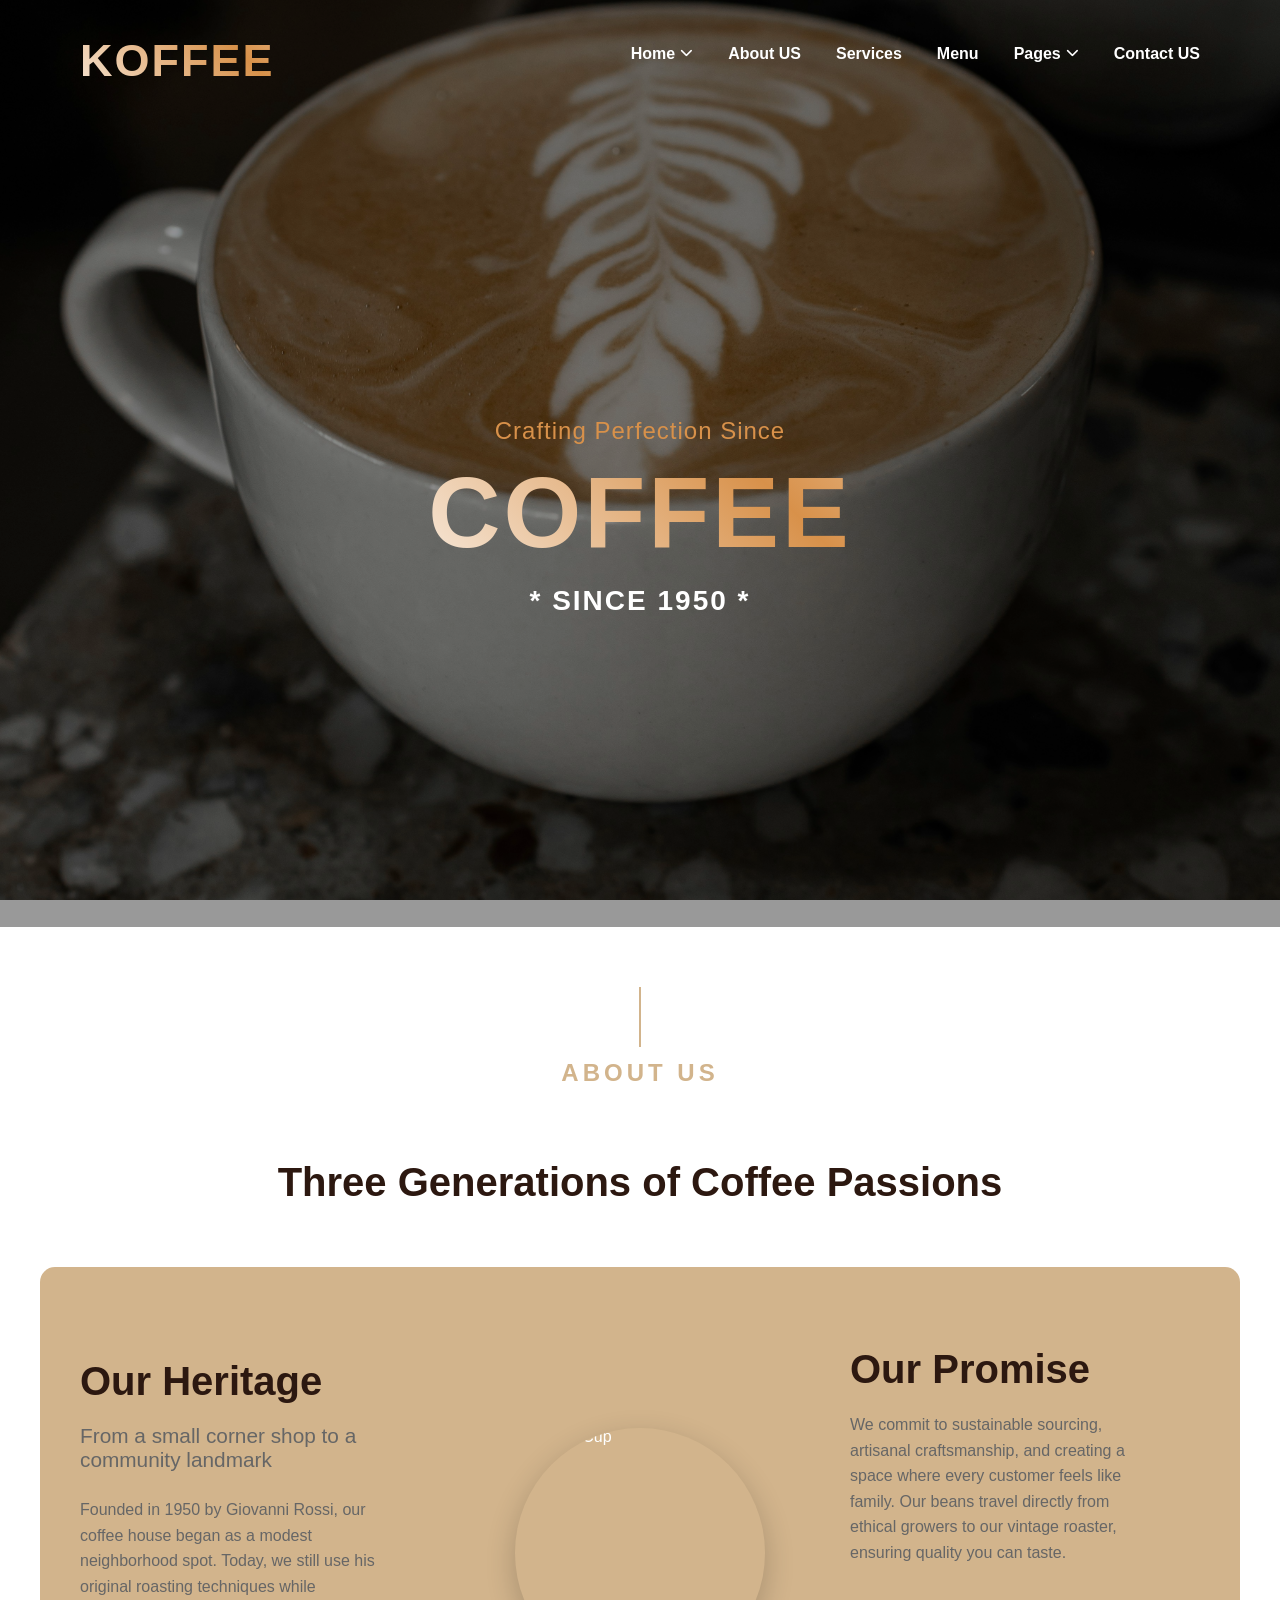
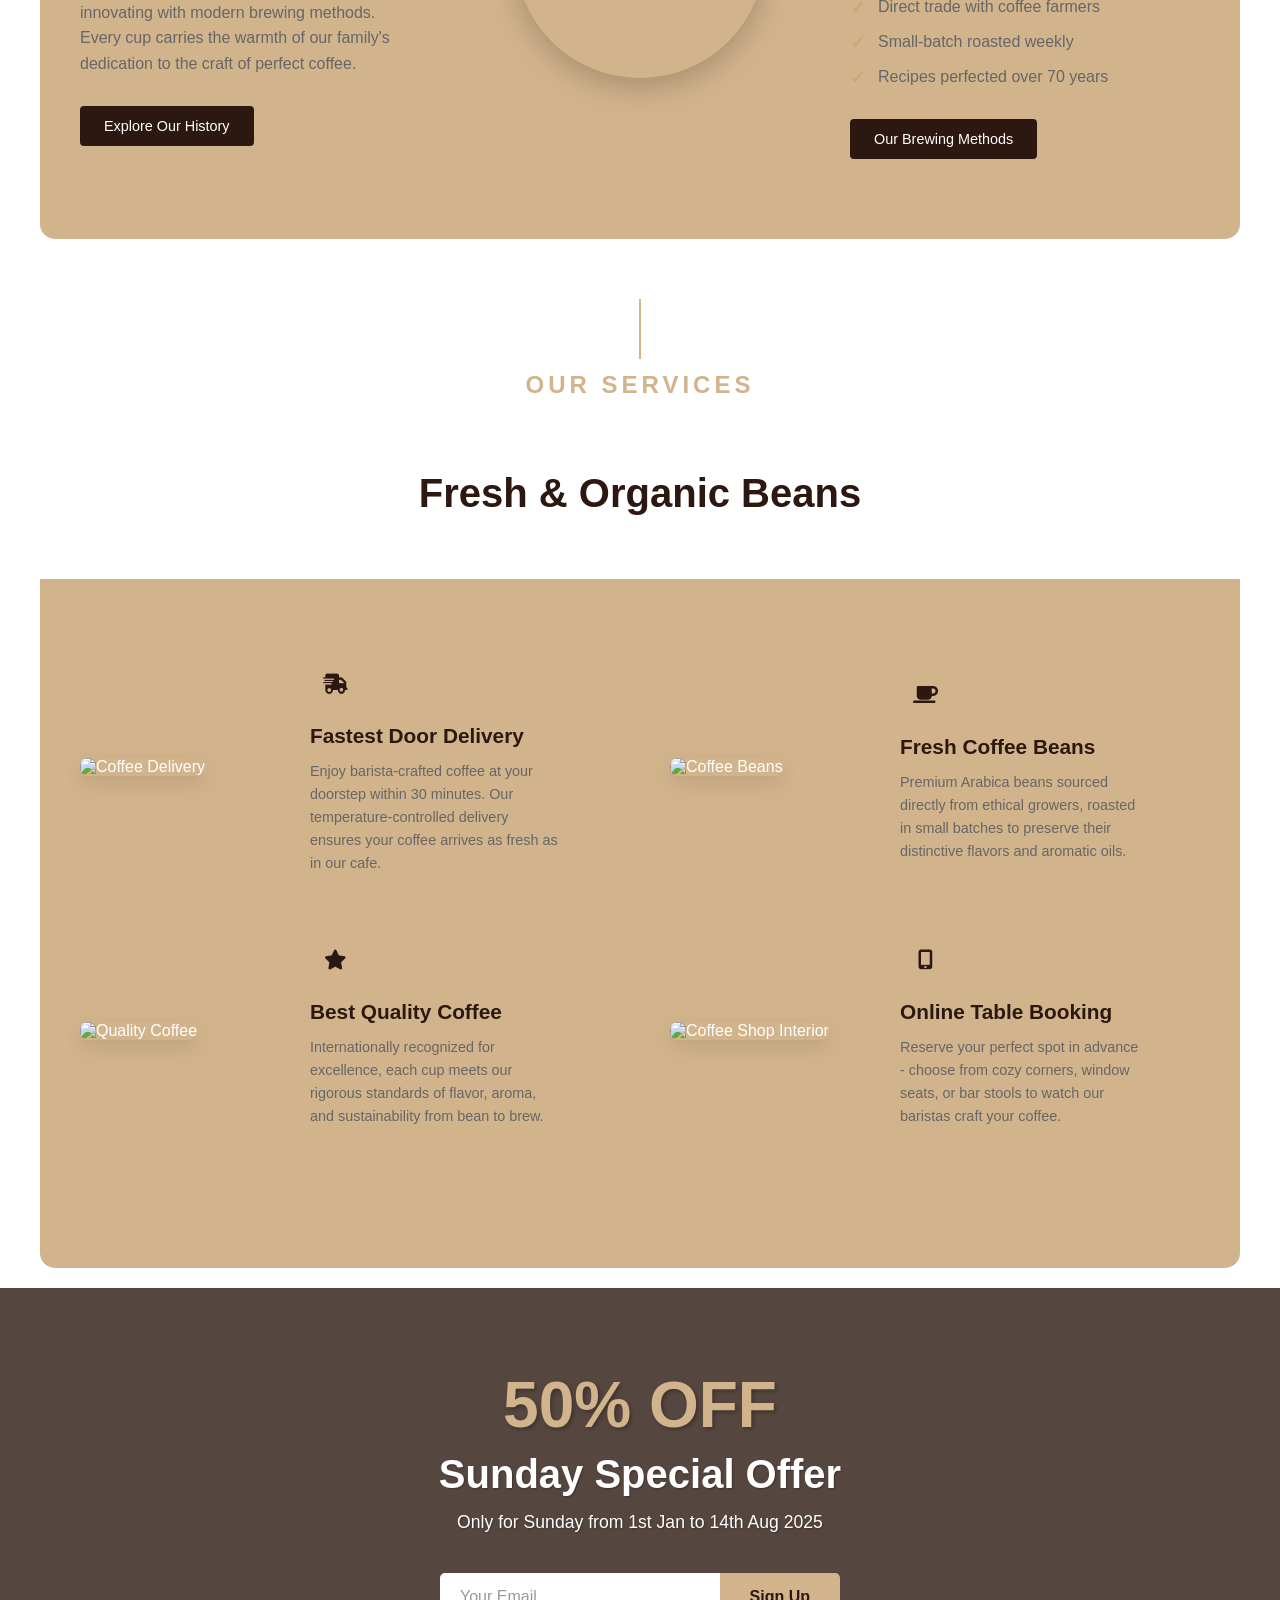
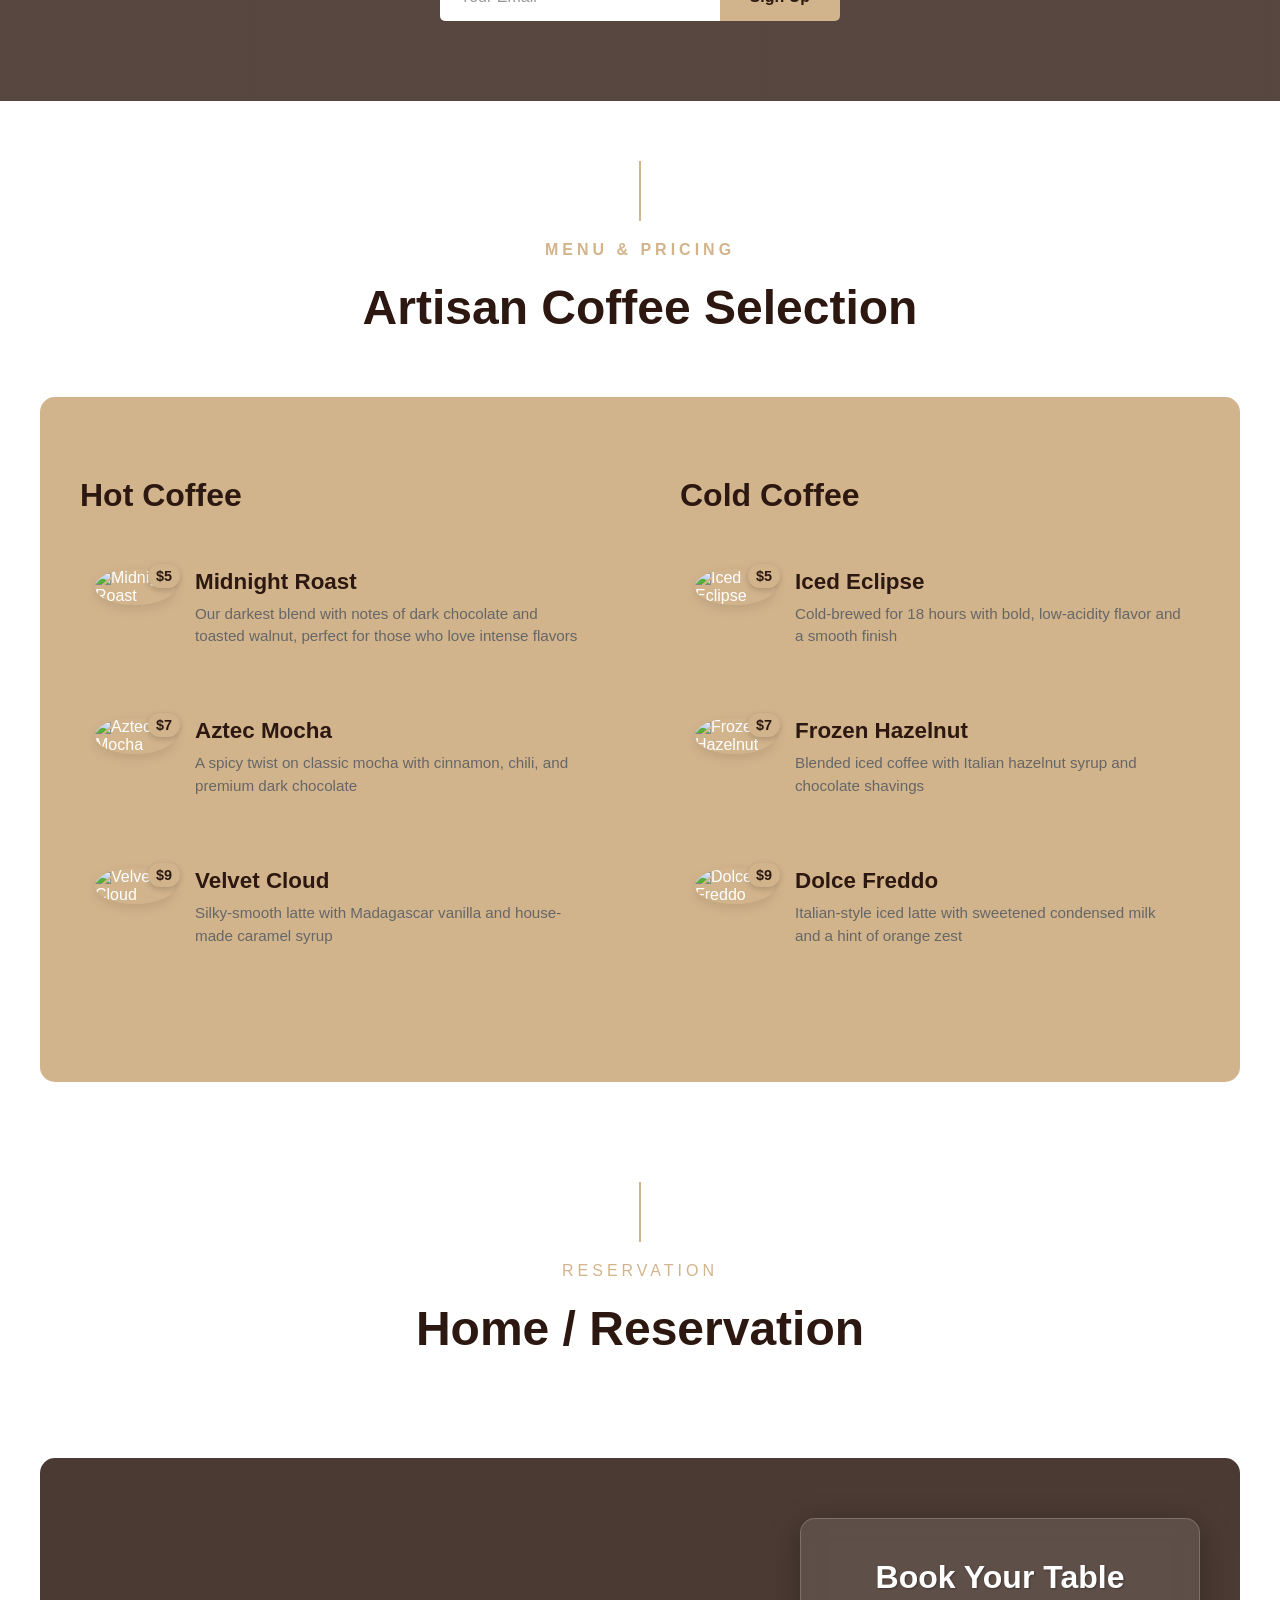
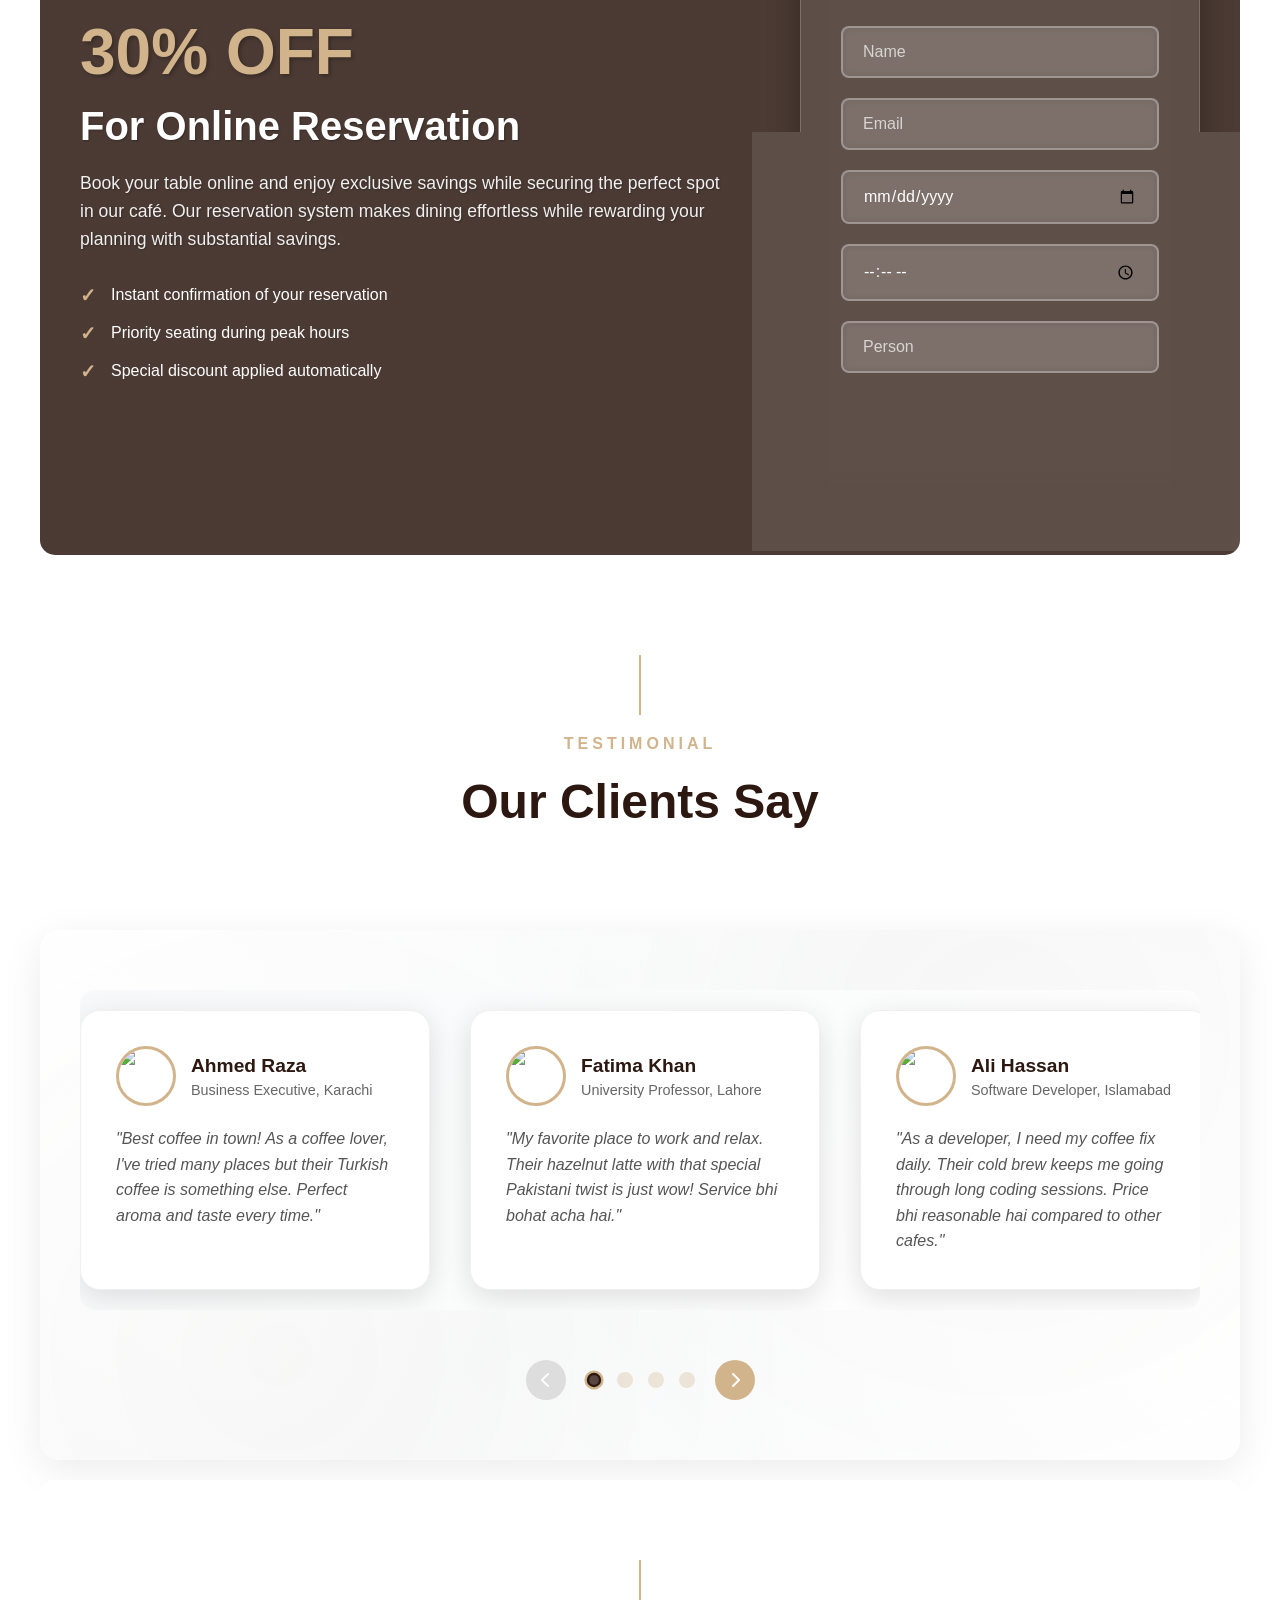
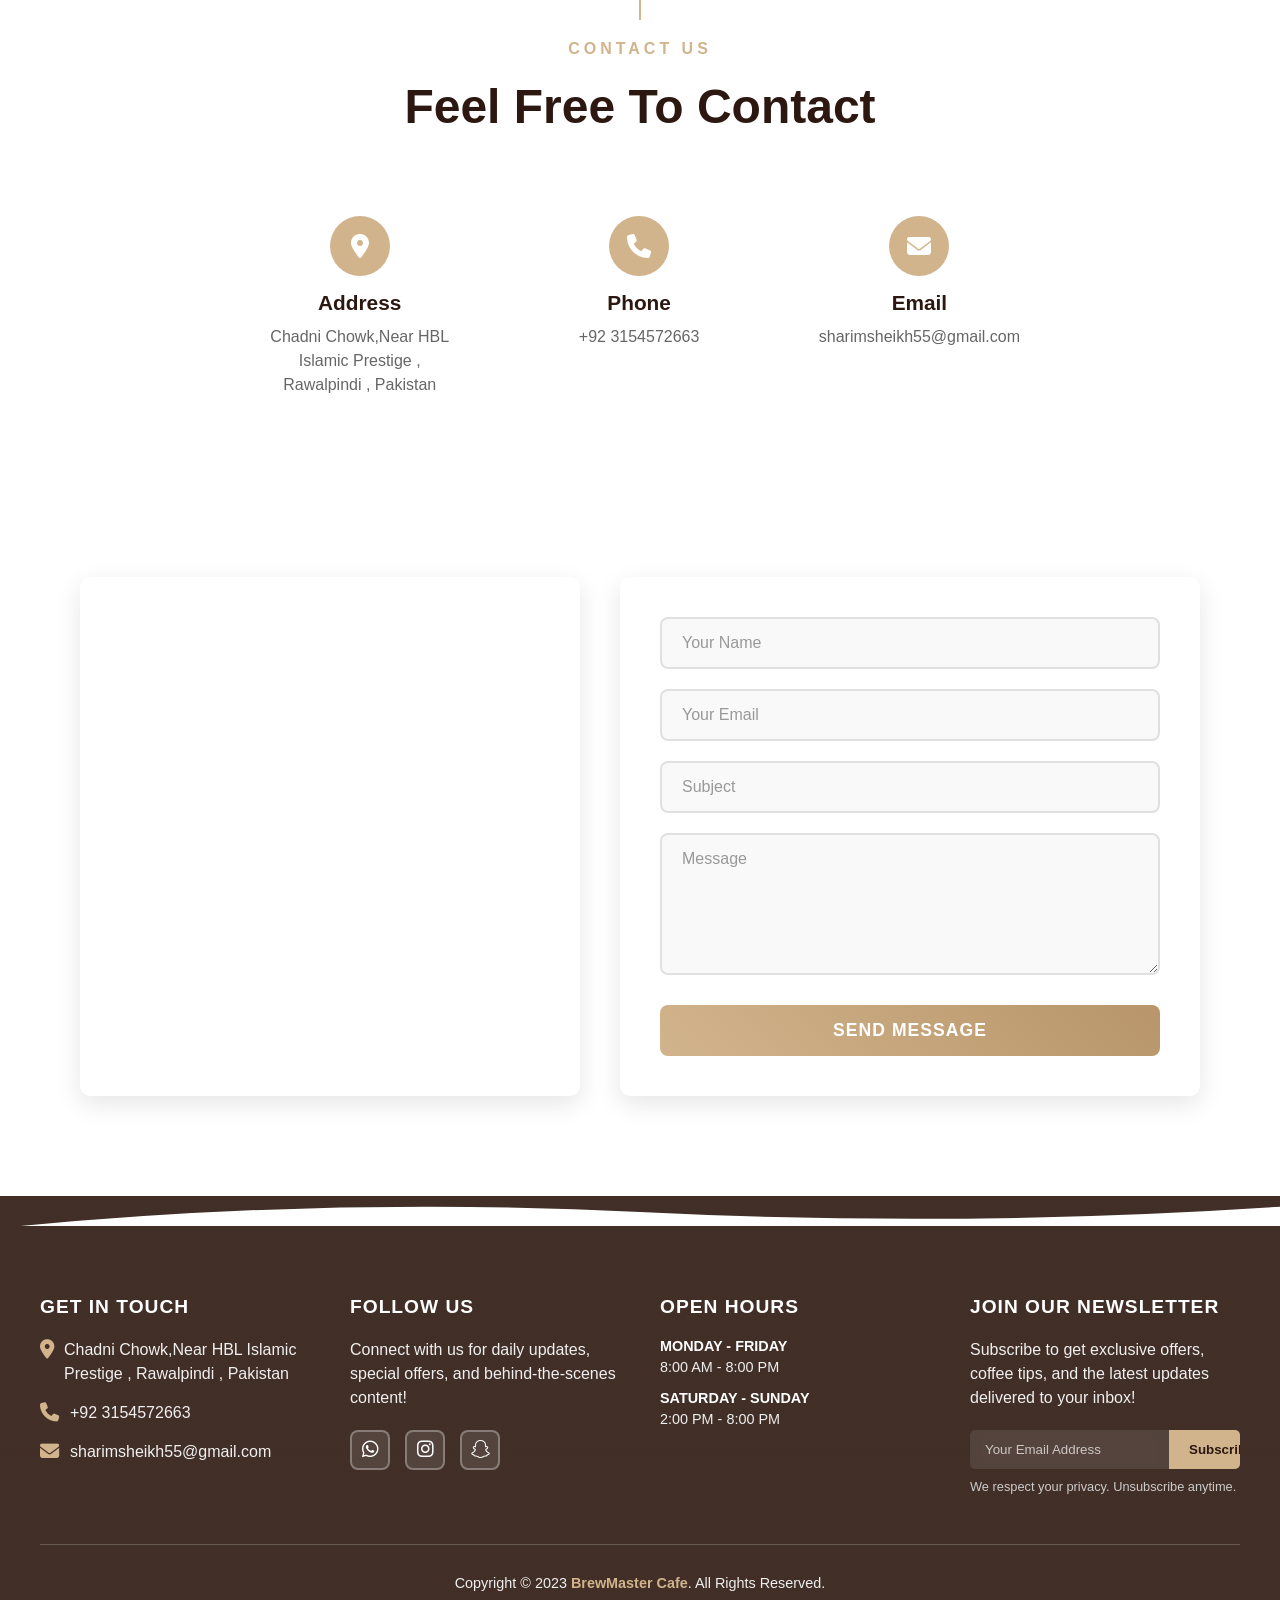
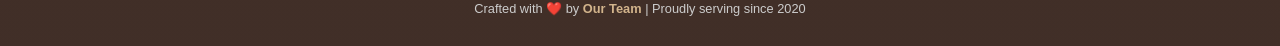
==== index.html @ 58307ac4 "file name changed" ====
<!DOCTYPE html>
<html lang="en">

<head>
  <meta charset="UTF-8">
  <meta name="viewport" content="width=device-width, initial-scale=1.0">
  <title>Document</title>
  <link rel="stylesheet" href="https://cdnjs.cloudflare.com/ajax/libs/font-awesome/6.4.0/css/all.min.css">
</head>
<link rel="stylesheet" href="coffee.css">

<body>
  <div class="main00">
    <nav>
      <div class="logo">KOFFEE</div>
      <ul class="nav-links">
        <li class="dropdown">
          <a href="#" class="dropdown-toggle">Home <i class="fas fa-chevron-down"></i></a>
          <ul class="dropdown-menu">
            <li><a href="#about">About</a></li>
            <li><a href="#services">Services</a></li>
            <li><a href="#menu">Menu</a></li>
            <li><a href="#contact">Contact</a></li>
          </ul>
        </li>
        <li><a href="#about">About US</a></li>
        <li><a href="#services">Services</a></li>
        <li><a href="#menu">Menu</a></li>
        <li class="dropdown">
          <a href="#" class="dropdown-toggle">Pages <i class="fas fa-chevron-down"></i></a>
          <ul class="dropdown-menu">
            <li><a href="#reservation">Reservation</a></li>
            <li><a href="#testimonial">Testimonial</a></li>
          </ul>
        </li>
        <li><a href="#contact">Contact US</a></li>
      </ul>
    </nav>

    <section class="hero">
      <div class="hero-content">
        <p>Crafting Perfection Since</p>
        <h1>COFFEE</h1>
        <h3>* SINCE 1950 *</h3>
      </div>
    </section>
    <div class="main">

      <section class="about-section" id="about">
        <div class="vline"></div>
        <h2>ABOUT US</h2>

      </section>
      <h1 class="h1">
        Three Generations of Coffee Passions
      </h1>
      <div class="heritage-promise-section">
        <!-- Our Heritage -->
        <div class="heritage">
          <h2 class="section-title">Our Heritage</h2>
          <h3 class="subtitle">From a small corner shop to a<br>community landmark</h3>
          <p class="description">
            Founded in 1950 by Giovanni Rossi, our<br>
            coffee house began as a modest<br>
            neighborhood spot. Today, we still use his<br>
            original roasting techniques while<br>
            innovating with modern brewing methods.<br>
            Every cup carries the warmth of our family's<br>
            dedication to the craft of perfect coffee.
          </p>
          <button class="explore-btn">Explore Our History</button>
        </div>

        <!-- Coffee Cup -->
        <div class="coffee-center">
          <img src="https://images.unsplash.com/photo-1495474472287-4d71bcdd2085?w=300&h=300&fit=crop" alt="Coffee Cup"
            class="coffee-image">
        </div>

        <!-- Our Promise -->
        <div class="promise">
          <h2 class="section-title">Our Promise</h2>
          <p class="promise-text">
            We commit to sustainable sourcing,<br>
            artisanal craftsmanship, and creating a<br>
            space where every customer feels like<br>
            family. Our beans travel directly from<br>
            ethical growers to our vintage roaster,<br>
            ensuring quality you can taste.
          </p>
          <div class="promise-points">
            <div class="point">
              <span class="checkmark">✓</span>
              <span>Direct trade with coffee farmers</span>
            </div>
            <div class="point">
              <span class="checkmark">✓</span>
              <span>Small-batch roasted weekly</span>
            </div>
            <div class="point">
              <span class="checkmark">✓</span>
              <span>Recipes perfected over 70 years</span>
            </div>
          </div>
          <button class="brewing-btn">Our Brewing Methods</button>
        </div>
      </div>
    </div>
    <!-- Services Section -->
    <section class="about-section" id="services">
      <div class="vline"></div>
      <h2>OUR SERVICES</h2>
    </section>

    <h1 class="h1">Fresh & Organic Beans</h1>

    <div class="services-section">
      <!-- Top Row -->
      <div class="services-row">
        <!-- Service 1: Fastest Door Delivery -->
        <div class="service-item">
          <div class="service-image">
            <img src="https://images.unsplash.com/photo-1495474472287-4d71bcdd2085?w=400&h=300&fit=crop"
              alt="Coffee Delivery">
          </div>
          <div class="service-content">
            <div class="service-icon">
              <i class="fas fa-shipping-fast"></i>
            </div>
            <h3 class="service-title">Fastest Door Delivery</h3>
            <p class="service-description">
              Enjoy barista-crafted coffee at your<br>
              doorstep within 30 minutes. Our<br>
              temperature-controlled delivery<br>
              ensures your coffee arrives as fresh as<br>
              in our cafe.
            </p>
          </div>
        </div>

        <!-- Service 2: Fresh Coffee Beans -->
        <div class="service-item">
          <div class="service-image">
            <img src="https://images.unsplash.com/photo-1559056199-641a0ac8b55e?w=400&h=300&fit=crop"
              alt="Coffee Beans">
          </div>
          <div class="service-content">
            <div class="service-icon">
              <i class="fas fa-coffee"></i>
            </div>
            <h3 class="service-title">Fresh Coffee Beans</h3>
            <p class="service-description">
              Premium Arabica beans sourced<br>
              directly from ethical growers, roasted<br>
              in small batches to preserve their<br>
              distinctive flavors and aromatic oils.
            </p>
          </div>
        </div>
      </div>

      <!-- Bottom Row -->
      <div class="services-row">
        <!-- Service 3: Best Quality Coffee -->
        <div class="service-item">
          <div class="service-image">
            <img src="https://images.unsplash.com/photo-1509042239860-f550ce710b93?w=400&h=300&fit=crop"
              alt="Quality Coffee">
          </div>
          <div class="service-content">
            <div class="service-icon">
              <i class="fas fa-star"></i>
            </div>
            <h3 class="service-title">Best Quality Coffee</h3>
            <p class="service-description">
              Internationally recognized for<br>
              excellence, each cup meets our<br>
              rigorous standards of flavor, aroma,<br>
              and sustainability from bean to brew.
            </p>
          </div>
        </div>

        <!-- Service 4: Online Table Booking -->
        <div class="service-item">
          <div class="service-image">
            <img src="https://images.unsplash.com/photo-1521017432531-fbd92d768814?w=400&h=300&fit=crop"
              alt="Coffee Shop Interior">
          </div>
          <div class="service-content">
            <div class="service-icon">
              <i class="fas fa-mobile-alt"></i>
            </div>
            <h3 class="service-title">Online Table Booking</h3>
            <p class="service-description">
              Reserve your perfect spot in advance<br>
              - choose from cozy corners, window<br>
              seats, or bar stools to watch our<br>
              baristas craft your coffee.
            </p>
          </div>
        </div>
      </div>
    </div>

    <!-- Special Offer Section -->
    <div class="special-offer-section">
      <div class="offer-content">
        <h2 class="offer-percentage">50% OFF</h2>
        <h3 class="offer-title">Sunday Special Offer</h3>
        <p class="offer-description">Only for Sunday from 1st Jan to 14th Aug 2025</p>

        <!-- Email Form -->
        <div class="email-form">
          <input type="email" placeholder="Your Email" class="email-input">
          <button type="submit" class="signup-btn">Sign Up</button>
        </div>
      </div>
    </div>

    <!-- Menu Section -->
    <div class="menu-section" id="menu">
      <div class="menu-content">
        <div class="menu-vline"></div>
        <h2 class="menu-subtitle">MENU & PRICING</h2>
        <h1 class="menu-title">Artisan Coffee Selection</h1>
      </div>
    </div>

    <!-- Coffee Menu Items -->
    <div class="coffee-menu">
      <div class="menu-columns">
        <!-- Hot Coffee Column -->
        <div class="menu-column">
          <h2 class="column-title">Hot Coffee</h2>

          <!-- Midnight Roast -->
          <div class="menu-item">
            <div class="coffee-image-menu">
              <img src="https://images.unsplash.com/photo-1447933601403-0c6688de566e?w=100&h=100&fit=crop"
                alt="Midnight Roast">
              <span class="price">$5</span>
            </div>
            <div class="menu-item-content">
              <h3 class="item-name">Midnight Roast</h3>
              <p class="item-description">Our darkest blend with notes of dark chocolate and toasted walnut, perfect for
                those who love intense flavors</p>
            </div>
          </div>

          <!-- Aztec Mocha -->
          <div class="menu-item">
            <div class="coffee-image-menu">
              <img src="https://images.unsplash.com/photo-1578662996442-48f60103fc96?w=100&h=100&fit=crop"
                alt="Aztec Mocha">
              <span class="price">$7</span>
            </div>
            <div class="menu-item-content">
              <h3 class="item-name">Aztec Mocha</h3>
              <p class="item-description">A spicy twist on classic mocha with cinnamon, chili, and premium dark
                chocolate</p>
            </div>
          </div>

          <!-- Velvet Cloud -->
          <div class="menu-item">
            <div class="coffee-image-menu">
              <img src="https://images.unsplash.com/photo-1495474472287-4d71bcdd2085?w=100&h=100&fit=crop"
                alt="Velvet Cloud">
              <span class="price">$9</span>
            </div>
            <div class="menu-item-content">
              <h3 class="item-name">Velvet Cloud</h3>
              <p class="item-description">Silky-smooth latte with Madagascar vanilla and house-made caramel syrup</p>
            </div>
          </div>
        </div>

        <!-- Cold Coffee Column -->
        <div class="menu-column">
          <h2 class="column-title">Cold Coffee</h2>

          <!-- Iced Eclipse -->
          <div class="menu-item">
            <div class="coffee-image-menu">
              <img src="https://images.unsplash.com/photo-1461023058943-07fcbe16d735?w=100&h=100&fit=crop"
                alt="Iced Eclipse">
              <span class="price">$5</span>
            </div>
            <div class="menu-item-content">
              <h3 class="item-name">Iced Eclipse</h3>
              <p class="item-description">Cold-brewed for 18 hours with bold, low-acidity flavor and a smooth finish</p>
            </div>
          </div>

          <!-- Frozen Hazelnut -->
          <div class="menu-item">
            <div class="coffee-image-menu">
              <img src="https://images.unsplash.com/photo-1559056199-641a0ac8b55e?w=100&h=100&fit=crop"
                alt="Frozen Hazelnut">
              <span class="price">$7</span>
            </div>
            <div class="menu-item-content">
              <h3 class="item-name">Frozen Hazelnut</h3>
              <p class="item-description">Blended iced coffee with Italian hazelnut syrup and chocolate shavings</p>
            </div>
          </div>

          <!-- Dolce Freddo -->
          <div class="menu-item">
            <div class="coffee-image-menu">
              <img src="https://images.unsplash.com/photo-1521017432531-fbd92d768814?w=100&h=100&fit=crop"
                alt="Dolce Freddo">
              <span class="price">$9</span>
            </div>
            <div class="menu-item-content">
              <h3 class="item-name">Dolce Freddo</h3>
              <p class="item-description">Italian-style iced latte with sweetened condensed milk and a hint of orange
                zest</p>
            </div>
          </div>
        </div>
      </div>
    </div>

    <!-- Reservation Section -->


    <!-- Reservation Header Section -->
    <div class="reservation-header-section" id="reservation">
      <div class="reservation-vline"></div>
      <h2 class="reservation-subtitle">RESERVATION</h2>
      <p class="reservation-breadcrumb">Home / Reservation</p>
    </div>

    <div class="reservation-section">
      <div class="reservation-content">
        <!-- Left Content -->
        <div class="reservation-left">
          <h2 class="discount-text">30% OFF</h2>
          <h3 class="reservation-title">For Online Reservation</h3>
          <p class="reservation-description">
            Book your table online and enjoy exclusive savings while securing the perfect spot in our café. Our
            reservation system makes dining effortless while rewarding your planning with substantial savings.
          </p>
          <div class="benefits-list">
            <div class="benefit-item">
              <span class="checkmark">✓</span>
              <span>Instant confirmation of your reservation</span>
            </div>
            <div class="benefit-item">
              <span class="checkmark">✓</span>
              <span>Priority seating during peak hours</span>
            </div>
            <div class="benefit-item">
              <span class="checkmark">✓</span>
              <span>Special discount applied automatically</span>
            </div>
          </div>
        </div>

        <!-- Right Form -->

        <div class="reservation-right">
          <h3 class="form-title">Book Your Table</h3>
          <form class="reservation-form">
            <input type="text" placeholder="Name" class="form-input" required>
            <input type="email" placeholder="Email" class="form-input" required>
            <input type="date" placeholder="Date" class="form-input" required>
            <input type="time" placeholder="Time" class="form-input" required>
            <input type="number" placeholder="Person" class="form-input" min="1" max="10" required>
            <button type="submit" class="book-btn">Book Now</button>
          </form>
        </div>
      </div>
    </div>

    <!-- Testimonial Header Section -->
    <div class="testimonial-header-section" id="testimonial">
      <div class="testimonial-header-vline"></div>
      <h2 class="testimonial-header-subtitle">TESTIMONIAL</h2>
      <h1 class="testimonial-header-title">Our Clients Say</h1>
    </div>

    <!-- Testimonial Section -->
    <div class="testimonial-section">
      <div class="testimonial-content">
        <div class="testimonials-slider">
          <div class="testimonials-grid">
            <!-- Testimonial 1 -->
            <div class="testimonial-item">
              <div class="client-info">
                <img src="https://images.unsplash.com/photo-1507003211169-0a1dd7228f2d?w=80&h=80&fit=crop&crop=face"
                  alt="Ahmed Raza" class="client-photo">
                <div class="client-details">
                  <h3 class="client-name">Ahmed Raza</h3>
                  <p class="client-title">Business Executive, Karachi</p>
                </div>
              </div>
              <p class="testimonial-text">
                "Best coffee in town! As a coffee lover, I've tried many places but their Turkish coffee is something
                else. Perfect aroma and taste every time."
              </p>
            </div>

            <!-- Testimonial 2 -->
            <div class="testimonial-item">
              <div class="client-info">
                <img src="https://images.unsplash.com/photo-1438761681033-6461ffad8d80?w=80&h=80&fit=crop&crop=face"
                  alt="Fatima Khan" class="client-photo">
                <div class="client-details">
                  <h3 class="client-name">Fatima Khan</h3>
                  <p class="client-title">University Professor, Lahore</p>
                </div>
              </div>
              <p class="testimonial-text">
                "My favorite place to work and relax. Their hazelnut latte with that special Pakistani twist is just
                wow!
                Service bhi bohat acha hai."
              </p>
            </div>

            <!-- Testimonial 3 -->
            <div class="testimonial-item">
              <div class="client-info">
                <img src="https://images.unsplash.com/photo-1472099645785-5658abf4ff4e?w=80&h=80&fit=crop&crop=face"
                  alt="Ali Hassan" class="client-photo">
                <div class="client-details">
                  <h3 class="client-name">Ali Hassan</h3>
                  <p class="client-title">Software Developer, Islamabad</p>
                </div>
              </div>
              <p class="testimonial-text">
                "As a developer, I need my coffee fix daily. Their cold brew keeps me going through long coding
                sessions.
                Price bhi reasonable hai compared to other cafes."
              </p>
            </div>

            <!-- Testimonial 4 -->
            <div class="testimonial-item">
              <div class="client-info">
                <img src="https://images.unsplash.com/photo-1573496359142-b8d87734a5a2?w=80&h=80&fit=crop&crop=face"
                  alt="Sara Ahmed" class="client-photo">
                <div class="client-details">
                  <h3 class="client-name">Sara Ahmed</h3>
                  <p class="client-title">Marketing Manager, Lahore</p>
                </div>
              </div>
              <p class="testimonial-text">
                "The ambiance is perfect for client meetings. Their signature blend is exceptional and the service is
                always professional and friendly."
              </p>
            </div>

            <!-- Testimonial 5 -->
            <div class="testimonial-item">
              <div class="client-info">
                <img src="https://images.unsplash.com/photo-1500648767791-00dcc994a43e?w=80&h=80&fit=crop&crop=face"
                  alt="Hassan Ali" class="client-photo">
                <div class="client-details">
                  <h3 class="client-name">Hassan Ali</h3>
                  <p class="client-title">Student, Islamabad</p>
                </div>
              </div>
              <p class="testimonial-text">
                "Perfect study spot! Great WiFi, comfortable seating, and amazing coffee. The staff is very
                accommodating for students like me."
              </p>
            </div>

            <!-- Testimonial 6 -->
            <div class="testimonial-item">
              <div class="client-info">
                <img src="pics/soheil-kmp-XCBMbRSCGTY-unsplash.jpg"
                  alt="Ayesha Malik" class="client-photo">
                <div class="client-details">
                  <h3 class="client-name">Ayesha Malik</h3>
                  <p class="client-title">Graphic Designer, Karachi</p>
                </div>
              </div>
              <p class="testimonial-text">
                "The aesthetic of this place is incredible! Perfect for Instagram photos and the coffee tastes as good
                as it looks. Highly recommend their signature lattes."
              </p>
            </div>

          </div>
        </div>

        <!-- Testimonial Navigation -->
        <div class="testimonial-navigation">
          <button class="testimonial-arrow" id="prevBtn">
            <i class="fas fa-chevron-left"></i>
          </button>

          <div class="testimonial-dots">
            <span class="dot active" data-slide="0"></span>
            <span class="dot" data-slide="1"></span>
            <span class="dot" data-slide="2"></span>
            <span class="dot" data-slide="3"></span>
          </div>

          <button class="testimonial-arrow" id="nextBtn">
            <i class="fas fa-chevron-right"></i>
          </button>
        </div>
      </div>
    </div>

    <!-- Contact Section -->
    <div class="contact-section" id="contact">
      <div class="contact-content">
        <div class="contact-vline"></div>
        <h2 class="contact-subtitle">CONTACT US</h2>
        <h1 class="contact-title">Feel Free To Contact</h1>

        <div class="contact-info-grid">
          <!-- Address -->
          <div class="contact-info-item">
            <div class="contact-info-icon">
              <i class="fas fa-map-marker-alt"></i>
            </div>
            <h3 class="contact-info-title">Address</h3>
            <p class="contact-info-text">Chadni Chowk,Near HBL Islamic Prestige , Rawalpindi , Pakistan</p>
          </div>

          <!-- Phone -->
          <div class="contact-info-item">
            <div class="contact-info-icon">
              <i class="fas fa-phone"></i>
            </div>
            <h3 class="contact-info-title">Phone</h3>
            <p class="contact-info-text">+92 3154572663</p>
          </div>

          <!-- Email -->
          <div class="contact-info-item">
            <div class="contact-info-icon">
              <i class="fas fa-envelope"></i>
            </div>
            <h3 class="contact-info-title">Email</h3>
            <p class="contact-info-text">sharimsheikh55@gmail.com</p>
          </div>
        </div>
      </div>
    </div>

    <!-- Map and Contact Form Section -->
    <div class="map-contact-section">
      <div class="map-contact-container">
        <!-- Map Section -->
        <div class="map-section">
          <iframe
            src="https://www.google.com/maps/embed?pb=!1m18!1m12!1m3!1d3321.9419997589903!2d73.07038727479434!3d33.63274583976616!2m3!1f0!2f0!3f0!3m2!1i1024!2i768!4f13.1!3m3!1m2!1s0x89128941fe348bf9%3A0xceeb80b39cf9f5ad!2sProgrammers%20Lab%20%7CIT%20short%20courses%20%7Cpython%7C%20Mobile%20App%20Development%20%7CFull%20Stack%20Web%20Development%20Course%20in%20Rawalpindi%20Islamabad!5e0!3m2!1sen!2s!4v1761047962626!5m2!1sen!2s"
            width="600" height="450" style="border:0;" allowfullscreen="" loading="lazy"
            referrerpolicy="no-referrer-when-downgrade"></iframe>

          <!-- width="100%" 
            height="400" 
            style="border:0;" 
            allowfullscreen="" 
            loading="lazy" 
            referrerpolicy="no-referrer-when-downgrade"> -->
          </iframe>
        </div>

        <!-- Contact Form Section -->
        <div class="contact-form-section">
          <form class="contact-form">
            <div class="form-group">
              <input type="text" placeholder="Your Name" class="form-control" required>
            </div>
            <div class="form-group">
              <input type="email" placeholder="Your Email" class="form-control" required>
            </div>
            <div class="form-group">
              <input type="text" placeholder="Subject" class="form-control" required>
            </div>
            <div class="form-group">
              <textarea placeholder="Message" class="form-control message-textarea" rows="6" required></textarea>
            </div>
            <button type="submit" class="send-message-btn">Send Message</button>
          </form>
        </div>
      </div>
    </div>

    <!-- Footer Section -->
    <footer class="footer-section">
      <div class="footer-content">
        <!-- Get In Touch -->
        <div class="footer-column">
          <h3 class="footer-title">GET IN TOUCH</h3>
          <div class="contact-info">
            <div class="contact-item">
              <i class="fas fa-map-marker-alt contact-icon"></i>
              <p>Chadni Chowk,Near HBL Islamic Prestige , Rawalpindi , Pakistan</p>
            </div>
            <div class="contact-item">
              <i class="fas fa-phone contact-icon"></i>
              <p>+92 3154572663</p>
            </div>
            <div class="contact-item">
              <i class="fas fa-envelope contact-icon"></i>
              <p>sharimsheikh55@gmail.com</p>
            </div>
          </div>
        </div>

        <!-- Follow Us -->
        <div class="footer-column">
          <h3 class="footer-title">FOLLOW US</h3>
          <p class="follow-text">Connect with us for daily updates, special offers, and behind-the-scenes content!</p>
          <div class="social-icons">
            <a href="#" class="social-icon"><i class="fab fa-whatsapp"></i></a>
            <a href="https://www.instagram.com/sh.sharimmm?igsh=c3RyNG8yeWFpb2d2" target="_blank" class="social-icon"><i
                class="fab fa-instagram"></i></a>
            <a href="https://snapchat.com/t/sjawmViE" target="_blank" class="social-icon"><i
                class="fab fa-snapchat-ghost"></i></a>
          </div>
        </div>

        <!-- Open Hours -->
        <div class="footer-column">
          <h3 class="footer-title">OPEN HOURS</h3>
          <div class="hours-info">
            <div class="hours-item">
              <span class="day">MONDAY - FRIDAY</span>
              <span class="time">8:00 AM - 8:00 PM</span>
            </div>
            <div class="hours-item">
              <span class="day">SATURDAY - SUNDAY</span>
              <span class="time">2:00 PM - 8:00 PM</span>
            </div>
          </div>
        </div>

        <!-- Newsletter -->
        <div class="footer-column">
          <h3 class="footer-title">JOIN OUR NEWSLETTER</h3>
          <p class="newsletter-text">Subscribe to get exclusive offers, coffee tips, and the latest updates delivered to
            your inbox!</p>
          <div class="newsletter-form">
            <input type="email" placeholder="Your Email Address" class="newsletter-input">
            <button class="newsletter-btn">Subscribe</button>
          </div>
          <p class="privacy-text">We respect your privacy. Unsubscribe anytime.</p>
        </div>
      </div>

      <!-- Footer Bottom -->
      <div class="footer-bottom">
        <p class="copyright">Copyright © 2023 <span class="brand-name">BrewMaster Cafe</span>. All Rights Reserved.</p>
        <p class="crafted">Crafted with ❤️ by <span class="team-name">Our Team</span> | Proudly serving since 2020</p>
      </div>
    </footer>
  </div>
  </div>

  <!-- JavaScript -->
  <script src="coffee.js"></script>
</body>

</html>
---- coffee.css ----
/* ===== COFFEE WEBSITE STYLES ===== */

/* ===== RESET & BASE STYLES ===== */
* {
  margin: 0;
  padding: 0;
  box-sizing: border-box;
  font-family: Arial, sans-serif;
}

html {
  scroll-behavior: smooth;
}

body {
  background: white;
  color: white;
}

/* ===== SMOOTH TRANSITIONS ===== */
a, button {
  transition: all 0.3s ease;
}

/* ===== ANIMATIONS ===== */
@keyframes fadeInUp {
  from {
    opacity: 0;
    transform: translateY(30px);
  }
  to {
    opacity: 1;
    transform: translateY(0);
  }
}

@keyframes fadeInLeft {
  from {
    opacity: 0;
    transform: translateX(-30px);
  }
  to {
    opacity: 1;
    transform: translateX(0);
  }
}

@keyframes scaleIn {
  from {
    opacity: 0;
    transform: scale(0.8);
  }
  to {
    opacity: 1;
    transform: scale(1);
  }
}

@keyframes bounce {
  0%, 20%, 60%, 100% {
    transform: translateY(0);
  }
  40% {
    transform: translateY(-10px);
  }
  80% {
    transform: translateY(-5px);
  }
}

@keyframes pulse {
  0% {
    transform: scale(1);
  }
  50% {
    transform: scale(1.05);
  }
  100% {
    transform: scale(1);
  }
}

@keyframes float {
  0%, 100% {
    transform: translateY(0px);
  }
  50% {
    transform: translateY(-10px);
  }
}

@keyframes ripple {
  0% {
    transform: scale(0);
    opacity: 1;
  }
  100% {
    transform: scale(4);
    opacity: 0;
  }
}

/* ===== LOADING STATES ===== */
.loading {
  overflow: hidden;
}

.loading .main00 {
  opacity: 0;
}

.loaded {
  overflow: visible;
}

.loaded .main00 {
  opacity: 1;
  animation: fadeInUp 1s ease-out;
}

/* ===== RIPPLE EFFECT ===== */
button, .btn {
  position: relative;
  overflow: hidden;
}

.ripple {
  position: absolute;
  border-radius: 50%;
  background: rgba(255, 255, 255, 0.6);
  transform: scale(0);
  animation: ripple 0.6s linear;
  pointer-events: none;
}

/* ===== MAIN HERO SECTION ===== */
.main00 {
  background: url('pics/adriaan-venner-scheepers-SzYoz6SOpIU-unsplash.jpg') no-repeat center center/cover;
  height: 100vh;
}

/* ===== NAVIGATION ===== */
nav {
  display: flex;
  justify-content: space-between;
  align-items: center;
  padding: 20px 80px;
  background: rgba(0, 0, 0, 0.4);
}

.logo {
  font-size: 45px;
  font-weight: 700;
  text-transform: uppercase;
  letter-spacing: 2px;
  cursor: pointer;
  padding-top: 15px;
  background: linear-gradient(45deg, #fff, #d8914a, #fff);
  background-size: 200% 200%;
  -webkit-background-clip: text;
  -webkit-text-fill-color: transparent;
  background-clip: text;
  transition: all 0.5s ease;
  animation: scaleIn 1s ease-out;
}

.logo:hover {
  background-position: 100% 100%;
  transform: scale(1.05);
  text-shadow: 0 0 30px rgba(216, 145, 74, 0.8);
  filter: drop-shadow(0 0 10px rgba(216, 145, 74, 0.5));
}

.nav-links {
  list-style: none;
  display: flex;
  gap: 35px;
}

.nav-links li {
  animation: fadeInLeft 0.8s ease-out;
}

.nav-links li:nth-child(1) { animation-delay: 0.1s; }
.nav-links li:nth-child(2) { animation-delay: 0.2s; }
.nav-links li:nth-child(3) { animation-delay: 0.3s; }
.nav-links li:nth-child(4) { animation-delay: 0.4s; }
.nav-links li:nth-child(5) { animation-delay: 0.5s; }
.nav-links li:nth-child(6) { animation-delay: 0.6s; }

.nav-links li a {
  text-decoration: none;
  color: white;
  font-weight: 600;
  transition: 0.3s;
}

.nav-links li a:hover {
  color: #b56b2d;
}

/* ===== HERO SECTION ===== */
.hero {
  height: calc(100vh - 80px);
  display: flex;
  justify-content: center;
  align-items: center;
  text-align: center;
  flex-direction: column;
  background: rgba(0, 0, 0, 0.4);
}

.hero-content p {
  font-size: 24px;
  color: #d8914a;
  margin-bottom: 10px;
  letter-spacing: 1px;
  animation: fadeInUp 1s ease-out 0.5s both;
}

.hero-content h1 {
  font-size: 100px;
  font-weight: 800;
  text-transform: uppercase;
  letter-spacing: 3px;
  margin-bottom: 15px;
  cursor: pointer;
  background: linear-gradient(45deg, #fff, #d8914a, #fff);
  background-size: 200% 200%;
  -webkit-background-clip: text;
  -webkit-text-fill-color: transparent;
  background-clip: text;
  transition: all 0.5s ease;
  animation: fadeInUp 1.2s ease-out 0.8s both;
}

.hero-content h1:hover {
  background-position: 100% 100%;
  transform: scale(1.05);
  text-shadow: 0 0 30px rgba(216, 145, 74, 0.8);
  filter: drop-shadow(0 0 10px rgba(216, 145, 74, 0.5));
}

.hero-content h3 {
  font-size: 28px;
  letter-spacing: 2px;
  animation: fadeInUp 1s ease-out 1.2s both;
}

/* ===== SECTION HEADERS ===== */
.about-section {
  display: flex;
  flex-direction: column;
  align-items: center;
  justify-content: flex-end;
  height: 180px;
  background-color: white;
  margin: 20px auto 0 auto;
  max-width: 1200px;
  border-radius: 15px 15px 0 0;
  padding-bottom: 40px;
}

.vline {
  width: 1.5px;
  height: 60px;
  background-color: #D2B48C;
  margin-bottom: 12px;
}

.about-section h2 {
  color: #D2B48C;
  letter-spacing: 4px;
  font-family: "Poppins", sans-serif;
  font-weight: 600;
}

.main {
  background-color: white;
}

.h1 {
  display: flex;
  flex-direction: column;
  align-items: center;
  justify-content: center;
  height: 120px;
  padding-bottom: 10px;
  font-size: 40px;
  color: #2c1810;
  background-color: white;
  margin: 0 auto 20px auto;
  max-width: 1200px;
  border-radius: 0 0 15px 15px;
}

/* ===== HERITAGE & PROMISE SECTION ===== */
.heritage-promise-section {
  display: flex;
  align-items: center;
  justify-content: space-between;
  max-width: 1200px;
  margin: 20px auto;
  padding: 80px 40px;
  gap: 60px;
  background-color: #D2B48C;
  border-radius: 15px;
}

.heritage, .promise {
  flex: 1;
  color: #333;
  text-align: left;
}

.section-title {
  font-size: 2.5rem;
  font-weight: bold;
  margin-bottom: 20px;
  color: #2c1810;
}

.subtitle {
  font-size: 1.3rem;
  margin-bottom: 25px;
  color: #666;
  font-weight: 500;
}

.description, .promise-text {
  font-size: 1rem;
  line-height: 1.6;
  color: #666;
  margin-bottom: 30px;
}

.explore-btn, .brewing-btn {
  background-color: #2c1810;
  color: white;
  padding: 12px 24px;
  border: none;
  border-radius: 4px;
  font-size: 0.9rem;
  cursor: pointer;
  transition: all 0.3s ease;
}

.explore-btn:hover, .brewing-btn:hover {
  background-color: #c19660;
}

.promise-points {
  margin-bottom: 30px;
}

.point {
  display: flex;
  align-items: center;
  margin-bottom: 12px;
  font-size: 1rem;
  color: #666;
}

.checkmark {
  color: #d4a574;
  font-weight: bold;
  margin-right: 12px;
  font-size: 1.2rem;
}

/* ===== COFFEE IMAGE CENTER ===== */
.coffee-center {
  flex: 0 0 300px;
  display: flex;
  justify-content: center;
  align-items: center;
}

.coffee-image {
  width: 250px;
  height: 250px;
  object-fit: cover;
  border-radius: 50%;
  transition: all 0.3s ease;
  cursor: pointer;
  box-shadow: 0 10px 30px rgba(0, 0, 0, 0.2);
  animation: float 3s ease-in-out infinite;
}

.coffee-image:hover {
  transform: scale(1.1) rotate(5deg);
  filter: brightness(1.1);
  box-shadow: 0 15px 40px rgba(0, 0, 0, 0.3);
}

/* ===== SERVICES SECTION ===== */
.services-section {
  background-color: #D2B48C;
  padding: 80px 40px;
  margin: 0 auto 20px auto;
  max-width: 1200px;
  border-radius: 0 0 15px 15px;
}

.services-row {
  display: flex;
  gap: 60px;
  margin-bottom: 60px;
}

.service-item {
  flex: 1;
  display: flex;
  align-items: center;
  gap: 30px;
  transition: all 0.3s ease;
}

.service-item:hover {
  transform: translateY(-5px);
  filter: brightness(1.05);
}

.service-image {
  flex: 0 0 200px;
}

.service-image img {
  width: 100%;
  height: 150px;
  object-fit: cover;
  border-radius: 8px;
  box-shadow: 0 8px 20px rgba(0, 0, 0, 0.1);
  transition: all 0.3s ease;
  cursor: pointer;
}

.service-image img:hover {
  transform: scale(1.05);
  box-shadow: 0 12px 30px rgba(0, 0, 0, 0.2);
  border-radius: 12px;
}

.service-content {
  flex: 1;
}

.service-icon {
  width: 50px;
  height: 50px;
  background-color: #D2B48C;
  border-radius: 50%;
  display: flex;
  align-items: center;
  justify-content: center;
  margin-bottom: 15px;
}

.service-icon i {
  font-size: 20px;
  color: #2c1810;
}

.service-title {
  font-size: 1.3rem;
  font-weight: bold;
  color: #2c1810;
  margin-bottom: 12px;
}

.service-description {
  font-size: 0.9rem;
  line-height: 1.6;
  color: #666;
}

/* ===== SPECIAL OFFER SECTION ===== */
.special-offer-section {
  background: linear-gradient(rgba(44, 24, 16, 0.8), rgba(44, 24, 16, 0.8)),
    url('https://images.unsplash.com/photo-1447933601403-0c6688de566e?w=1200&h=400&fit=crop') center/cover;
  padding: 80px 40px;
  text-align: center;
  position: relative;
  margin-top: 0;
}

.offer-content {
  max-width: 600px;
  margin: 0 auto;
  position: relative;
  z-index: 2;
}

.offer-percentage {
  font-size: 4rem;
  font-weight: bold;
  color: #D2B48C;
  margin-bottom: 10px;
  text-shadow: 2px 2px 4px rgba(0, 0, 0, 0.3);
}

.offer-title {
  font-size: 2.5rem;
  font-weight: bold;
  color: white;
  margin-bottom: 15px;
  text-shadow: 1px 1px 2px rgba(0, 0, 0, 0.3);
}

.offer-description {
  font-size: 1.1rem;
  color: white;
  margin-bottom: 40px;
  text-shadow: 1px 1px 2px rgba(0, 0, 0, 0.3);
}

.email-form {
  display: flex;
  justify-content: center;
  gap: 0;
  max-width: 400px;
  margin: 0 auto;
}

.email-input {
  flex: 1;
  padding: 15px 20px;
  border: none;
  border-radius: 5px 0 0 5px;
  font-size: 1rem;
  outline: none;
  background-color: white;
  color: #333;
}

.email-input::placeholder {
  color: #999;
}

.signup-btn {
  padding: 15px 30px;
  background-color: #D2B48C;
  color: #2c1810;
  border: none;
  border-radius: 0 5px 5px 0;
  font-size: 1rem;
  font-weight: bold;
  cursor: pointer;
  transition: all 0.3s ease;
}

.signup-btn:hover {
  background-color: #b8956a;
  transform: translateY(-2px);
  box-shadow: 0 4px 8px rgba(0, 0, 0, 0.2);
}

/* ===== MENU SECTION ===== */
.menu-section {
  background-color: white;
  padding: 40px;
  text-align: center;
  margin: 20px auto 0 auto;
  max-width: 1200px;
  border-radius: 15px 15px 0 0;
}

.menu-content {
  max-width: 800px;
  margin: 0 auto;
}

.menu-vline {
  width: 1.5px;
  height: 60px;
  background-color: #D2B48C;
  margin: 0 auto 20px auto;
}

.menu-subtitle {
  color: #D2B48C;
  letter-spacing: 4px;
  font-family: "Poppins", sans-serif;
  font-weight: 600;
  font-size: 1rem;
  margin-bottom: 20px;
}

.menu-title {
  font-size: 3rem;
  font-weight: bold;
  color: #2c1810;
  margin-bottom: 0;
  line-height: 1.2;
}

/* ===== COFFEE MENU ITEMS ===== */
.coffee-menu {
  background-color: #D2B48C;
  padding: 80px 40px;
  margin: 20px auto;
  max-width: 1200px;
  border-radius: 15px;
}

.menu-columns {
  display: flex;
  max-width: 1200px;
  margin: 0 auto;
  gap: 80px;
}

.menu-column {
  flex: 1;
}

.column-title {
  font-size: 2rem;
  font-weight: bold;
  color: #2c1810;
  margin-bottom: 40px;
  text-align: left;
}

.menu-item {
  display: flex;
  align-items: flex-start;
  gap: 20px;
  margin-bottom: 40px;
  padding: 15px;
  border-radius: 12px;
  transition: all 0.3s ease;
  cursor: pointer;
}

.menu-item:hover {
  animation: pulse 0.6s ease-in-out;
  background-color: rgba(210, 180, 140, 0.05);
  transform: translateX(5px);
  box-shadow: 0 4px 15px rgba(0, 0, 0, 0.1);
}

.coffee-image-menu {
  position: relative;
  flex: 0 0 80px;
}

.coffee-image-menu img {
  width: 80px;
  height: 80px;
  border-radius: 50%;
  object-fit: cover;
  box-shadow: 0 4px 12px rgba(0, 0, 0, 0.1);
  transition: all 0.4s ease;
  cursor: pointer;
}

.coffee-image-menu img:hover {
  transform: scale(1.15) rotate(5deg);
  box-shadow: 0 8px 25px rgba(0, 0, 0, 0.3);
  filter: brightness(1.1) contrast(1.1);
  border: 3px solid #D2B48C;
}

.price {
  position: absolute;
  top: -5px;
  right: -5px;
  background-color: #D2B48C;
  color: #2c1810;
  font-weight: bold;
  font-size: 0.9rem;
  padding: 4px 8px;
  border-radius: 12px;
  box-shadow: 0 2px 6px rgba(0, 0, 0, 0.2);
  transition: all 0.3s ease;
  cursor: pointer;
}

.coffee-image-menu:hover .price {
  transform: scale(1.1) translateY(-2px);
  background-color: #b8956a;
  box-shadow: 0 4px 12px rgba(0, 0, 0, 0.3);
}

.menu-item-content {
  flex: 1;
}

.item-name {
  font-size: 1.4rem;
  font-weight: bold;
  color: #2c1810;
  margin-bottom: 8px;
  transition: color 0.3s ease;
}

.menu-item:hover .item-name {
  color: #D2B48C;
}

.item-description {
  font-size: 0.95rem;
  line-height: 1.5;
  color: #666;
  margin: 0;
}

/* ===== RESERVATION SECTION ===== */
.reservation-header-section {
  background-color: white;
  padding: 80px 40px;
  text-align: center;
  margin: 20px auto;
  max-width: 1200px;
  border-radius: 15px;
}

.reservation-vline {
  width: 1.5px;
  height: 60px;
  background-color: #D2B48C;
  margin: 0 auto 20px auto;
}

.reservation-subtitle {
  color: #D2B48C;
  letter-spacing: 4px;
  font-family: "Poppins", sans-serif;
  font-weight: 400;
  font-size: 1rem;
  margin-bottom: 20px;
}

.reservation-breadcrumb {
  font-size: 3rem;
  font-weight: bold;
  color: #2c1810;
  margin: 0;
  line-height: 1.2;
}

.reservation-section {
  background: linear-gradient(rgba(44, 24, 16, 0.85), rgba(44, 24, 16, 0.85)),
    url('https://images.unsplash.com/photo-1447933601403-0c6688de566e?w=1200&h=400&fit=crop') center/cover;
  padding: 60px 40px;
  margin: 20px auto;
  max-width: 1200px;
  border-radius: 15px;
  position: relative;
}

.reservation-content {
  display: flex;
  max-width: 1200px;
  margin: 0 auto;
  gap: 80px;
  align-items: center;
  position: relative;
  z-index: 2;
}

.reservation-left {
  flex: 1;
  color: white;
}

.discount-text {
  font-size: 4rem;
  font-weight: bold;
  color: #D2B48C;
  margin-bottom: 15px;
  text-shadow: 2px 2px 4px rgba(0, 0, 0, 0.3);
}

.reservation-title {
  font-size: 2.5rem;
  font-weight: bold;
  color: white;
  margin-bottom: 20px;
  text-shadow: 1px 1px 2px rgba(0, 0, 0, 0.3);
}

.reservation-description {
  font-size: 1.1rem;
  line-height: 1.6;
  color: #f0f0f0;
  margin-bottom: 30px;
  text-shadow: 1px 1px 2px rgba(0, 0, 0, 0.3);
}

.benefits-list {
  margin-top: 30px;
}

.benefit-item {
  display: flex;
  align-items: center;
  margin-bottom: 15px;
  font-size: 1rem;
  color: white;
}

.benefit-item .checkmark {
  color: #D2B48C;
  font-weight: bold;
  margin-right: 15px;
  font-size: 1.2rem;
}

.reservation-right {
  flex: 0 0 400px;
  background: rgba(255, 255, 255, 0.1);
  backdrop-filter: blur(10px);
  border: 1px solid rgba(255, 255, 255, 0.2);
  border-radius: 15px;
  padding: 40px;
  box-shadow: 0 8px 32px rgba(0, 0, 0, 0.3);
}

.form-title {
  font-size: 2rem;
  font-weight: bold;
  color: white;
  margin-bottom: 30px;
  text-align: center;
  text-shadow: 1px 1px 2px rgba(0, 0, 0, 0.3);
}

.reservation-form {
  display: flex;
  flex-direction: column;
  gap: 20px;
}

.form-input {
  padding: 15px 20px;
  border: 2px solid rgba(255, 255, 255, 0.3);
  border-radius: 8px;
  background: rgba(255, 255, 255, 0.1);
  color: white;
  font-size: 1rem;
  outline: none;
  transition: all 0.3s ease;
  backdrop-filter: blur(5px);
}

.form-input::placeholder {
  color: rgba(255, 255, 255, 0.7);
}

.form-input:focus {
  border-color: #D2B48C;
  background: rgba(255, 255, 255, 0.2);
  transform: translateY(-2px);
  box-shadow: 0 4px 12px rgba(210, 180, 140, 0.3);
}

.form-input:hover {
  border-color: rgba(255, 255, 255, 0.5);
  transform: translateY(-1px);
}

.book-btn {
  padding: 15px 30px;
  background: linear-gradient(45deg, #D2B48C, #b8956a);
  color: #2c1810;
  border: none;
  border-radius: 8px;
  font-size: 1.1rem;
  font-weight: bold;
  cursor: pointer;
  transition: all 0.3s ease;
  text-transform: uppercase;
  letter-spacing: 1px;
  margin-top: 10px;
}

.book-btn:hover {
  background: linear-gradient(45deg, #b8956a, #a0845a);
  transform: translateY(-3px);
  box-shadow: 0 6px 20px rgba(210, 180, 140, 0.4);
}

.book-btn:active {
  transform: translateY(-1px);
}

/* ===== TESTIMONIAL SECTION ===== */
.testimonial-header-section {
  background-color: white;
  padding: 80px 40px;
  text-align: center;
  margin: 20px auto;
  max-width: 1200px;
  border-radius: 15px;
}

.testimonial-header-vline {
  width: 1.5px;
  height: 60px;
  background-color: #D2B48C;
  margin: 0 auto 20px auto;
}

.testimonial-header-subtitle {
  color: #D2B48C;
  letter-spacing: 4px;
  font-family: "Poppins", sans-serif;
  font-weight: 600;
  font-size: 1rem;
  margin-bottom: 20px;
}

.testimonial-header-title {
  font-size: 3rem;
  font-weight: bold;
  color: #2c1810;
  margin-bottom: 0;
  line-height: 1.2;
}

.testimonial-section {
  background: linear-gradient(135deg, #ffffff 0%, #f8f9fa 50%, #ffffff 100%);
  padding: 60px 40px;
  text-align: center;
  margin: 20px auto;
  max-width: 1200px;
  border-radius: 20px;
  box-shadow: 0 10px 40px rgba(0, 0, 0, 0.08);
  position: relative;
}

.testimonial-section::before {
  content: '';
  position: absolute;
  top: 0;
  left: 0;
  right: 0;
  bottom: 0;
  background-image: 
    radial-gradient(circle at 20% 80%, rgba(210, 180, 140, 0.03) 0%, transparent 50%),
    radial-gradient(circle at 80% 20%, rgba(210, 180, 140, 0.03) 0%, transparent 50%);
  border-radius: 20px;
  pointer-events: none;
}

.testimonial-content {
  max-width: 1200px;
  margin: 0 auto;
}

.testimonials-slider {
  position: relative;
  overflow: hidden;
  margin-bottom: 50px;
  border-radius: 15px;
  background: linear-gradient(135deg, #f8f9fa 0%, #ffffff 100%);
  padding: 20px 0;
}

.testimonials-grid {
  display: flex;
  transition: transform 0.8s cubic-bezier(0.25, 0.46, 0.45, 0.94);
  gap: 40px;
  will-change: transform;
}

.testimonial-item {
  background: white;
  padding: 35px;
  border-radius: 20px;
  box-shadow: 0 8px 30px rgba(0, 0, 0, 0.12);
  border: 1px solid #f0f0f0;
  transition: all 0.3s ease;
  text-align: left;
  animation: fadeInUp 0.8s ease-out;
  min-width: 350px;
  flex: 0 0 350px;
}

.testimonial-item:hover {
  transform: translateY(-8px);
  box-shadow: 0 15px 40px rgba(0, 0, 0, 0.2);
  border-color: #D2B48C;
}

.client-info {
  display: flex;
  align-items: center;
  margin-bottom: 20px;
}

.client-photo {
  width: 60px;
  height: 60px;
  border-radius: 50%;
  object-fit: cover;
  margin-right: 15px;
  border: 3px solid #D2B48C;
}

.client-details {
  flex: 1;
}

.client-name {
  font-size: 1.2rem;
  font-weight: bold;
  color: #2c1810;
  margin-bottom: 5px;
}

.client-title {
  font-size: 0.9rem;
  color: #666;
  margin: 0;
}

.testimonial-text {
  font-size: 1rem;
  line-height: 1.6;
  color: #555;
  font-style: italic;
  margin: 0;
}

/* ===== TESTIMONIAL NAVIGATION ===== */
.testimonial-navigation {
  display: flex;
  justify-content: center;
  align-items: center;
  gap: 20px;
  margin-top: 40px;
}

.testimonial-dots {
  display: flex;
  justify-content: center;
  gap: 15px;
}

.dot {
  width: 16px;
  height: 16px;
  border-radius: 50%;
  background-color: #D2B48C;
  cursor: pointer;
  transition: all 0.4s ease;
  opacity: 0.3;
  position: relative;
  border: 2px solid transparent;
}

.dot::before {
  content: '';
  position: absolute;
  top: 50%;
  left: 50%;
  transform: translate(-50%, -50%);
  width: 8px;
  height: 8px;
  border-radius: 50%;
  background-color: white;
  opacity: 0;
  transition: all 0.3s ease;
}

.dot.active {
  background-color: #2c1810;
  opacity: 1;
  transform: scale(1.2);
  border-color: #D2B48C;
}

.dot.active::before {
  opacity: 0.2;
}

.dot:hover {
  opacity: 0.8;
  transform: scale(1.15);
  background-color: #b8956a;
}

.dot:hover::before {
  opacity: 0.3;
}

.testimonial-arrow {
  background: #D2B48C;
  border: none;
  border-radius: 50%;
  width: 40px;
  height: 40px;
  display: flex;
  align-items: center;
  justify-content: center;
  cursor: pointer;
  transition: all 0.3s ease;
  color: white;
  font-size: 16px;
}

.testimonial-arrow:hover {
  background: #b8956a;
  transform: scale(1.1);
}

.testimonial-arrow:disabled {
  background: #ddd;
  cursor: not-allowed;
  transform: none;
}

/* ===== CONTACT SECTION ===== */
.contact-section {
  background-color: white;
  padding: 80px 40px;
  text-align: center;
  margin: 20px auto;
  max-width: 1200px;
  border-radius: 15px;
}

.contact-content {
  max-width: 800px;
  margin: 0 auto;
}

.contact-vline {
  width: 1.5px;
  height: 60px;
  background-color: #D2B48C;
  margin: 0 auto 20px auto;
}

.contact-subtitle {
  color: #D2B48C;
  letter-spacing: 4px;
  font-family: "Poppins", sans-serif;
  font-weight: 600;
  font-size: 1rem;
  margin-bottom: 20px;
}

.contact-title {
  font-size: 3rem;
  font-weight: bold;
  color: #2c1810;
  margin-bottom: 60px;
  line-height: 1.2;
}

.contact-info-grid {
  display: flex;
  justify-content: space-between;
  align-items: flex-start;
  gap: 40px;
  margin-top: 50px;
  max-width: 800px;
  margin-left: auto;
  margin-right: auto;
}

.contact-info-item {
  text-align: center;
  padding: 20px;
  flex: 1;
}

.contact-info-icon {
  width: 60px;
  height: 60px;
  background-color: #D2B48C;
  border-radius: 50%;
  display: flex;
  align-items: center;
  justify-content: center;
  margin: 0 auto 15px auto;
  transition: all 0.3s ease;
}

.contact-info-icon i {
  font-size: 1.5rem;
  color: white;
}

.contact-info-icon:hover {
  background-color: #b8956a;
  transform: scale(1.1);
}

.contact-info-title {
  font-size: 1.3rem;
  font-weight: bold;
  color: #2c1810;
  margin-bottom: 10px;
}

.contact-info-text {
  font-size: 1rem;
  color: #666;
  line-height: 1.5;
  margin: 0;
}

/* ===== MAP & CONTACT FORM ===== */
.map-contact-section {
  background-color: white;
  padding: 60px 40px;
  margin: 0 auto 40px auto;
  max-width: 1200px;
  border-radius: 0 0 15px 15px;
}

.map-contact-container {
  display: flex;
  gap: 40px;
  align-items: stretch;
}

.map-section {
  flex: 1;
  border-radius: 10px;
  overflow: hidden;
  box-shadow: 0 8px 25px rgba(0, 0, 0, 0.1);
}

.map-section iframe {
  width: 100%;
  height: 400px;
  border: none;
  border-radius: 10px;
}

.contact-form-section {
  flex: 1;
  background: white;
  padding: 40px;
  border-radius: 10px;
  box-shadow: 0 8px 25px rgba(0, 0, 0, 0.1);
}

.contact-form {
  display: flex;
  flex-direction: column;
  gap: 20px;
}

.form-group {
  display: flex;
  flex-direction: column;
}

.form-control {
  padding: 15px 20px;
  border: 2px solid #e0e0e0;
  border-radius: 8px;
  font-size: 1rem;
  outline: none;
  transition: all 0.3s ease;
  background-color: #f9f9f9;
  color: #333;
}

.form-control:focus {
  border-color: #D2B48C;
  background-color: white;
  transform: translateY(-2px);
  box-shadow: 0 4px 12px rgba(210, 180, 140, 0.2);
}

.form-control::placeholder {
  color: #999;
}

.message-textarea {
  resize: vertical;
  min-height: 120px;
  font-family: inherit;
}

.send-message-btn {
  padding: 15px 30px;
  background: linear-gradient(45deg, #D2B48C, #b8956a);
  color: white;
  border: none;
  border-radius: 8px;
  font-size: 1.1rem;
  font-weight: bold;
  cursor: pointer;
  transition: all 0.3s ease;
  text-transform: uppercase;
  letter-spacing: 1px;
  margin-top: 10px;
}

.send-message-btn:hover {
  background: linear-gradient(45deg, #b8956a, #a0845a);
  transform: translateY(-2px);
  box-shadow: 0 6px 20px rgba(210, 180, 140, 0.4);
}

.send-message-btn:active {
  transform: translateY(0);
}

/* ===== FOOTER SECTION ===== */
.footer-section {
  background: linear-gradient(rgba(44, 24, 16, 0.9), rgba(44, 24, 16, 0.9)),
    url('https://images.unsplash.com/photo-1447933601403-0c6688de566e?w=1200&h=400&fit=crop') center/cover;
  color: white;
  padding: 60px 40px 0;
  position: relative;
}

.footer-section::before {
  content: '';
  position: absolute;
  top: 0;
  left: 0;
  right: 0;
  height: 30px;
  background: url('data:image/svg+xml,<svg xmlns="http://www.w3.org/2000/svg" viewBox="0 0 1200 30"><path d="M0,30 Q300,0 600,15 T1200,10 L1200,30 Z" fill="white"/></svg>');
  background-size: cover;
}

.footer-content {
  display: grid;
  grid-template-columns: repeat(auto-fit, minmax(250px, 1fr));
  gap: 40px;
  max-width: 1200px;
  margin: 0 auto;
  padding-top: 40px;
}

.footer-column {
  text-align: left;
}

.footer-title {
  font-size: 1.2rem;
  font-weight: bold;
  color: white;
  margin-bottom: 20px;
  letter-spacing: 1px;
}

.contact-info {
  display: flex;
  flex-direction: column;
  gap: 15px;
}

.contact-item {
  display: flex;
  align-items: flex-start;
  gap: 10px;
}

.contact-icon {
  font-size: 1.2rem;
  margin-top: 2px;
  color: #D2B48C;
  width: 20px;
}

.contact-item p {
  margin: 0;
  color: #f0f0f0;
  line-height: 1.5;
}

.follow-text {
  color: #f0f0f0;
  margin-bottom: 20px;
  line-height: 1.5;
}

.social-icons {
  display: flex;
  gap: 15px;
}

.social-icon {
  display: inline-flex;
  align-items: center;
  justify-content: center;
  width: 40px;
  height: 40px;
  background: rgba(255, 255, 255, 0.1);
  border: 2px solid rgba(255, 255, 255, 0.3);
  border-radius: 8px;
  font-size: 1.2rem;
  color: white;
  text-decoration: none;
  transition: all 0.3s ease;
}

.social-icon:hover {
  animation: bounce 0.5s ease-in-out;
  background: #D2B48C;
  border-color: #D2B48C;
  transform: translateY(-2px);
}

.hours-info {
  display: flex;
  flex-direction: column;
  gap: 15px;
}

.hours-item {
  display: flex;
  flex-direction: column;
  gap: 5px;
}

.day {
  font-weight: bold;
  color: white;
  font-size: 0.9rem;
}

.time {
  color: #f0f0f0;
  font-size: 0.9rem;
}

.newsletter-text {
  color: #f0f0f0;
  margin-bottom: 20px;
  line-height: 1.5;
}

.newsletter-form {
  display: flex;
  gap: 0;
  margin-bottom: 10px;
}

.newsletter-input {
  flex: 1;
  padding: 12px 15px;
  border: none;
  border-radius: 5px 0 0 5px;
  background: rgba(255, 255, 255, 0.1);
  color: white;
  outline: none;
  backdrop-filter: blur(5px);
}

.newsletter-input::placeholder {
  color: rgba(255, 255, 255, 0.7);
}

.newsletter-btn {
  padding: 12px 20px;
  background: #D2B48C;
  color: #2c1810;
  border: none;
  border-radius: 0 5px 5px 0;
  font-weight: bold;
  cursor: pointer;
  transition: all 0.3s ease;
}

.newsletter-btn:hover {
  background: #b8956a;
  transform: translateY(-1px);
}

.privacy-text {
  font-size: 0.8rem;
  color: #ccc;
  margin: 0;
}

.footer-bottom {
  border-top: 1px solid rgba(255, 255, 255, 0.2);
  margin-top: 50px;
  padding: 30px 0;
  text-align: center;
  max-width: 1200px;
  margin-left: auto;
  margin-right: auto;
}

.copyright {
  margin: 0 0 10px 0;
  color: #f0f0f0;
  font-size: 0.9rem;
}

.brand-name {
  color: #D2B48C;
  font-weight: bold;
}

.crafted {
  margin: 0;
  color: #ccc;
  font-size: 0.8rem;
}

.team-name {
  color: #D2B48C;
  font-weight: bold;
}

/* ===== DROPDOWN MENU ===== */
.dropdown {
  position: relative;
}

.dropdown-toggle {
  display: flex;
  align-items: center;
  gap: 5px;
}

.dropdown-toggle i {
  font-size: 0.8rem;
  transition: transform 0.3s ease;
}

.dropdown:hover .dropdown-toggle i {
  transform: rotate(180deg);
}

.dropdown-menu {
  position: absolute;
  top: 100%;
  left: 0;
  background: white;
  min-width: 180px;
  box-shadow: 0 8px 25px rgba(0, 0, 0, 0.15);
  border-radius: 8px;
  opacity: 0;
  visibility: hidden;
  transform: translateY(-10px);
  transition: all 0.3s ease;
  z-index: 1000;
  list-style: none;
  padding: 10px 0;
  margin-top: 10px;
}

.dropdown:hover .dropdown-menu {
  opacity: 1;
  visibility: visible;
  transform: translateY(0);
}

.dropdown-menu li {
  margin: 0;
}

.dropdown-menu li a {
  display: block;
  padding: 12px 20px;
  color: #2c1810;
  text-decoration: none;
  font-weight: 500;
  transition: all 0.3s ease;
  border-radius: 0;
}

.dropdown-menu li a:hover {
  background-color: #D2B48C;
  color: white;
  padding-left: 25px;
}

.dropdown-menu::before {
  content: '';
  position: absolute;
  top: -8px;
  left: 20px;
  width: 0;
  height: 0;
  border-left: 8px solid transparent;
  border-right: 8px solid transparent;
  border-bottom: 8px solid white;
}

/* ===== RESPONSIVE DESIGN ===== */
@media (max-width: 768px) {
  .services-row {
    flex-direction: column;
    gap: 40px;
  }

  .service-item {
    flex-direction: column;
    text-align: center;
  }

  .service-image {
    flex: none;
  }

  .services-section {
    padding: 20px;
  }

  .offer-percentage {
    font-size: 3rem;
  }

  .offer-title {
    font-size: 2rem;
  }

  .email-form {
    flex-direction: column;
    gap: 10px;
  }

  .email-input,
  .signup-btn {
    border-radius: 5px;
  }

  .special-offer-section {
    padding: 60px 20px;
  }

  .menu-title {
    font-size: 2.5rem;
  }

  .menu-section {
    padding: 60px 20px;
  }

  .menu-columns {
    flex-direction: column;
    gap: 50px;
  }

  .column-title {
    text-align: center;
  }

  .coffee-menu {
    padding: 40px 20px;
  }

  .menu-item {
    margin-bottom: 30px;
  }

  .reservation-content {
    flex-direction: column;
    gap: 50px;
  }

  .reservation-right {
    flex: none;
    width: 100%;
    max-width: 400px;
  }

  .discount-text {
    font-size: 3rem;
  }

  .reservation-title {
    font-size: 2rem;
  }

  .reservation-section {
    padding: 60px 20px;
  }

  .testimonials-grid {
    gap: 20px;
  }

  .testimonial-item {
    min-width: 300px;
    flex: 0 0 300px;
    padding: 25px;
  }

  .testimonial-title {
    font-size: 2.5rem;
  }

  .testimonial-section {
    padding: 60px 20px;
  }

  .testimonial-navigation {
    gap: 15px;
  }

  .testimonial-arrow {
    width: 35px;
    height: 35px;
    font-size: 14px;
  }

  .contact-info-grid {
    flex-direction: column;
    gap: 30px;
  }

  .contact-title {
    font-size: 2.5rem;
  }

  .contact-section {
    padding: 60px 20px;
  }

  .map-contact-container {
    flex-direction: column;
    gap: 30px;
  }

  .map-section iframe {
    height: 300px;
  }

  .contact-form-section {
    padding: 30px;
  }

  .map-contact-section {
    padding: 60px 20px;
  }

  .footer-content {
    grid-template-columns: 1fr;
    gap: 30px;
  }

  .footer-section {
    padding: 40px 20px 0;
  }

  .newsletter-form {
    flex-direction: column;
    gap: 10px;
  }

  .newsletter-input,
  .newsletter-btn {
    border-radius: 5px;
  }

  .dropdown-menu {
    position: static;
    opacity: 1;
    visibility: visible;
    transform: none;
    box-shadow: none;
    background: rgba(0, 0, 0, 0.1);
    margin-top: 0;
  }

  .dropdown-menu::before {
    display: none;
  }
}

@media (max-width: 480px) {
  .testimonial-item {
    min-width: 280px;
    flex: 0 0 280px;
    padding: 20px;
  }

  .testimonials-slider {
    margin: 0 -20px;
    padding: 0 20px;
  }
}

/* ===== BREADCRUMB STYLING ===== */
.breadcrumb-link {
  color: #D2B48C;
  text-decoration: none;
  transition: color 0.3s ease;
}

.breadcrumb-link:hover {
  color: #b8956a;
  text-decoration: underline;
}

.breadcrumb-current {
  color: #666;
}

/* ===== SCROLL ANIMATION CLASSES ===== */
.animate-on-scroll {
  opacity: 0;
  transform: translateY(30px);
  transition: all 0.8s ease-out;
}

.animate-on-scroll.animated {
  opacity: 1;
  transform: translateY(0);
}

/* ===== END OF STYLES ===== */
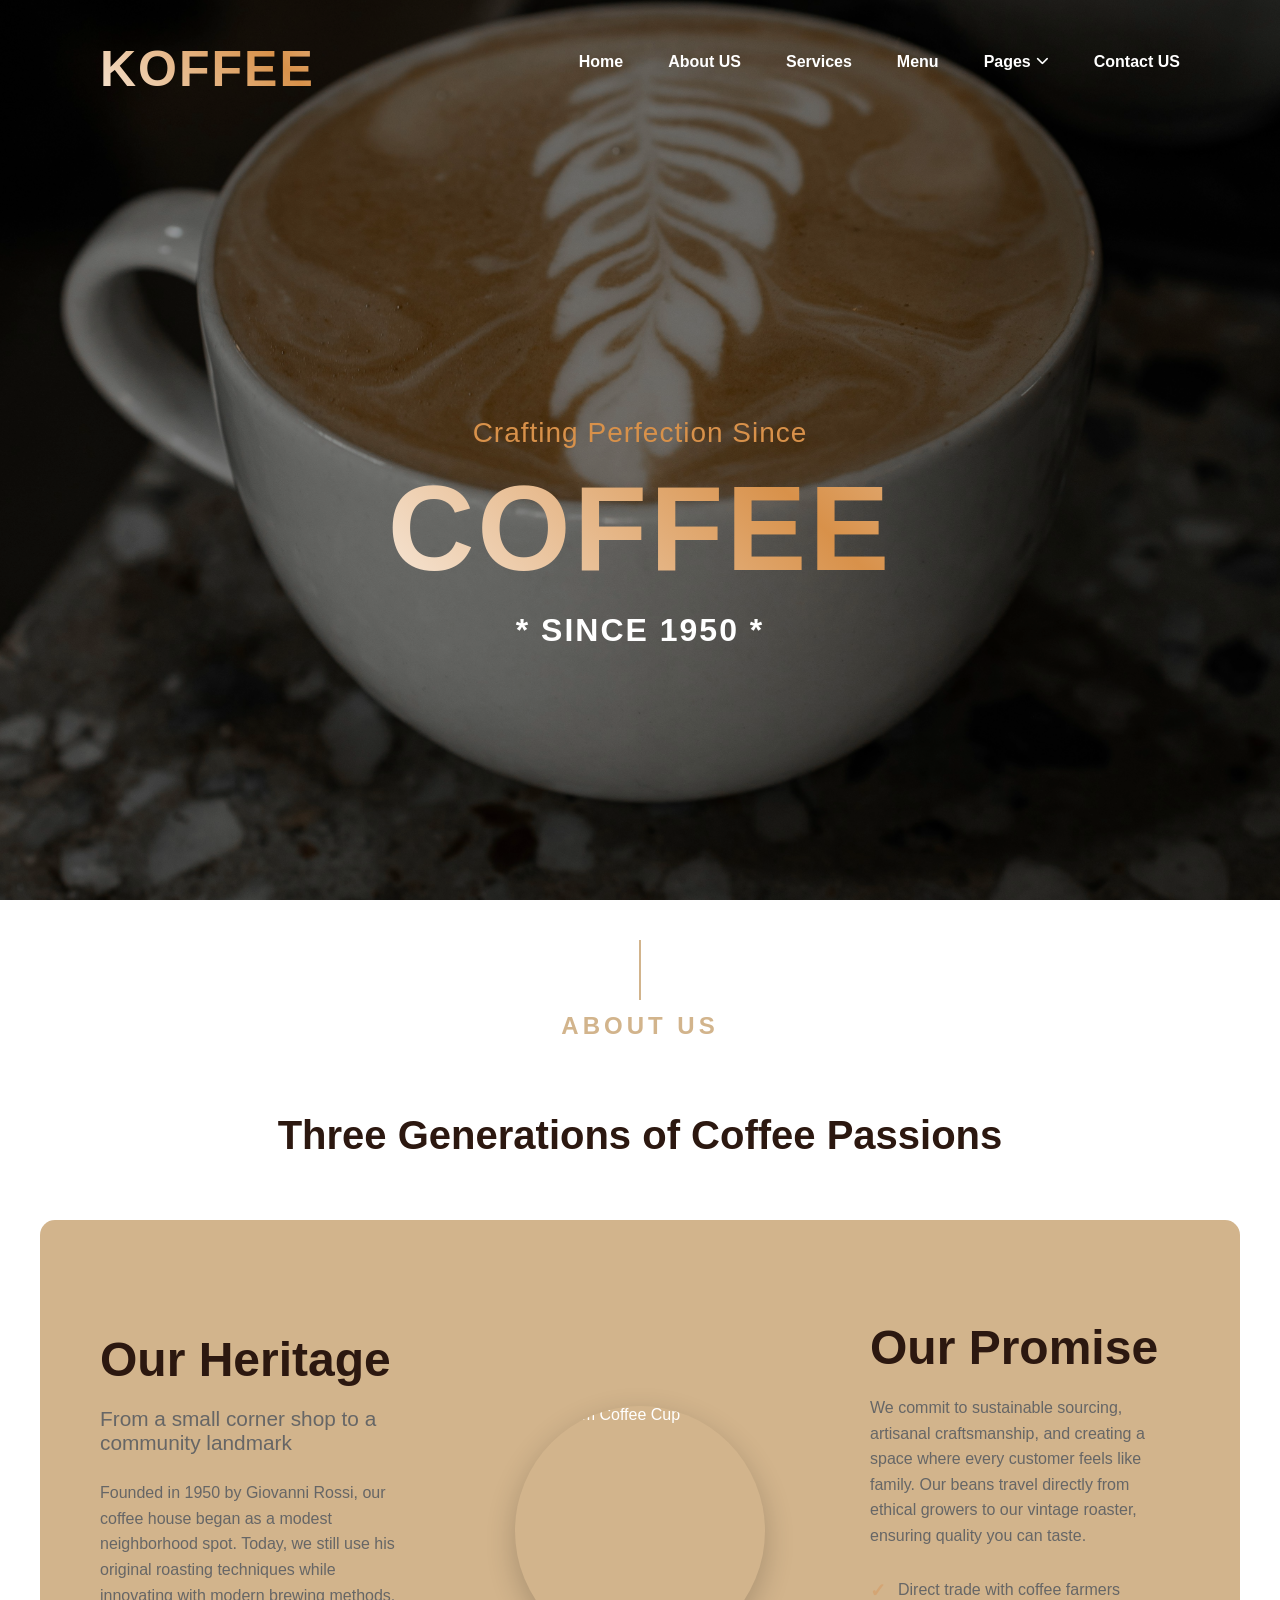
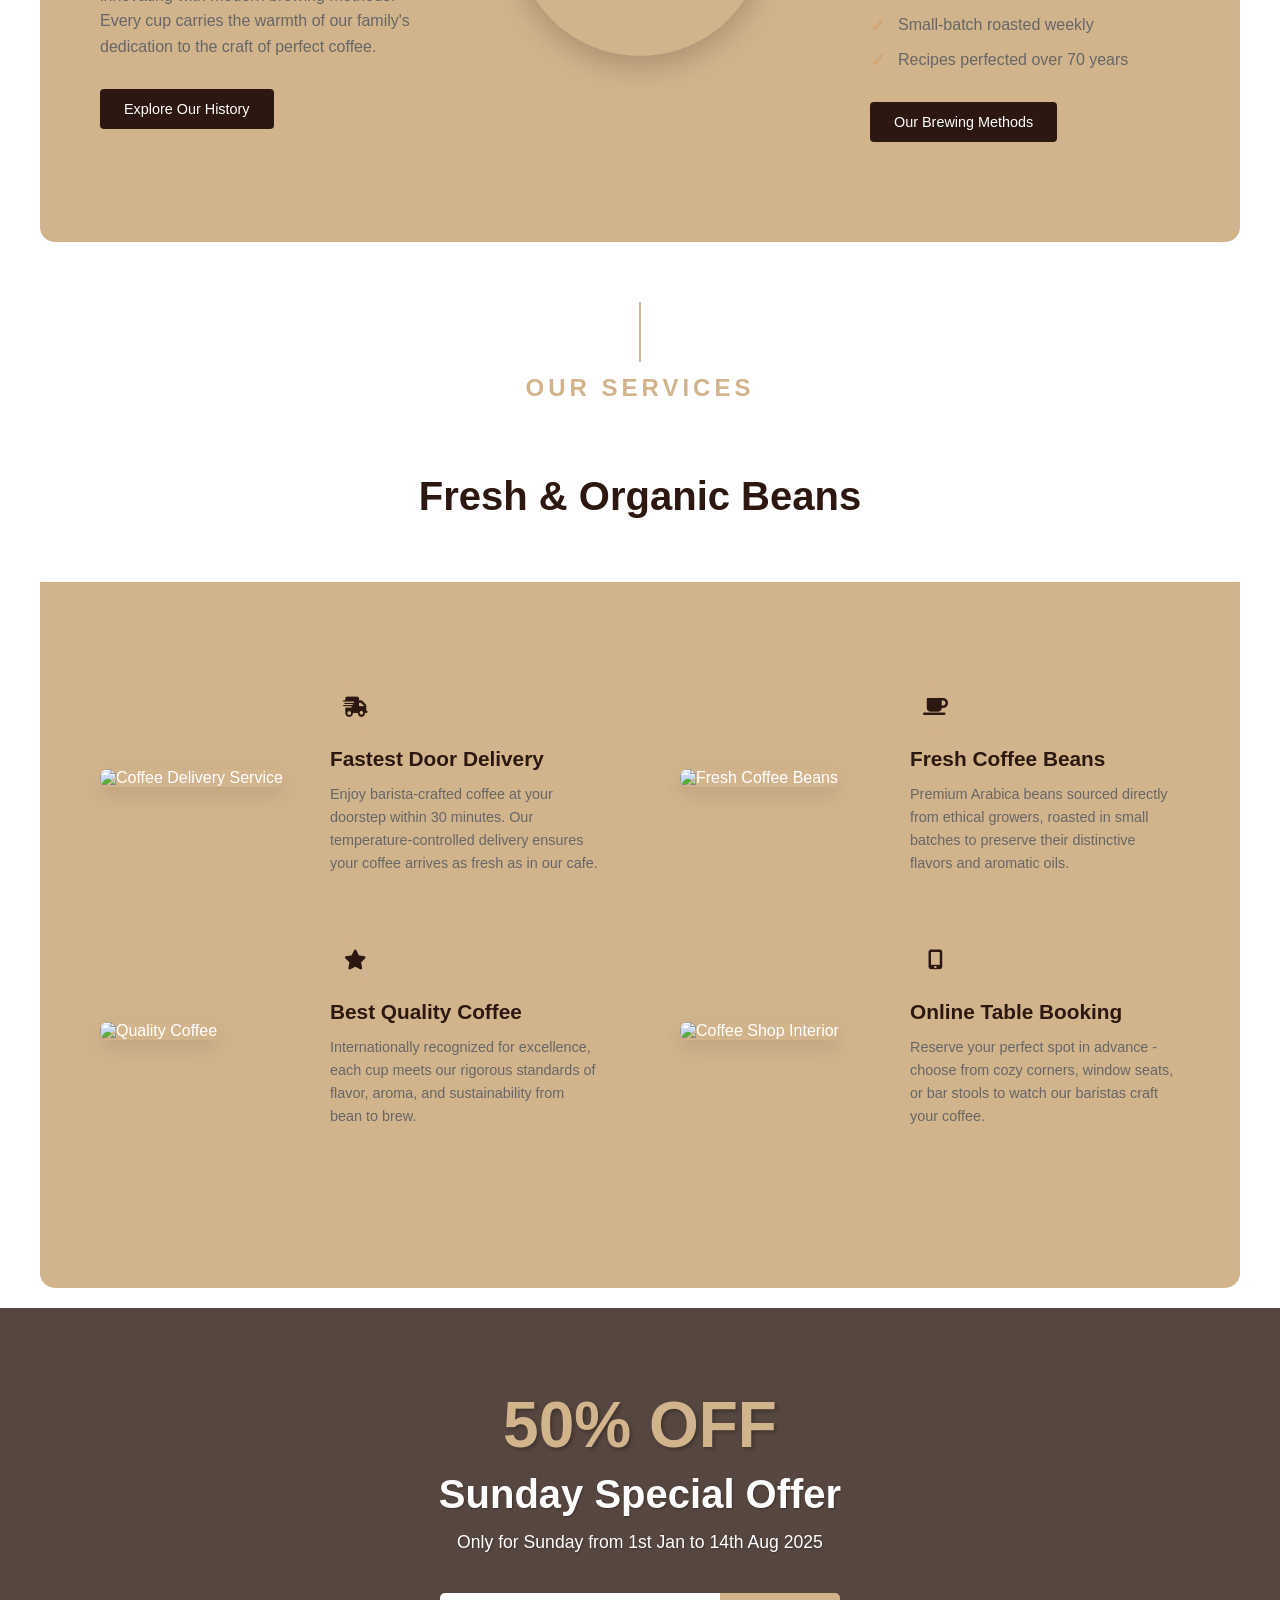
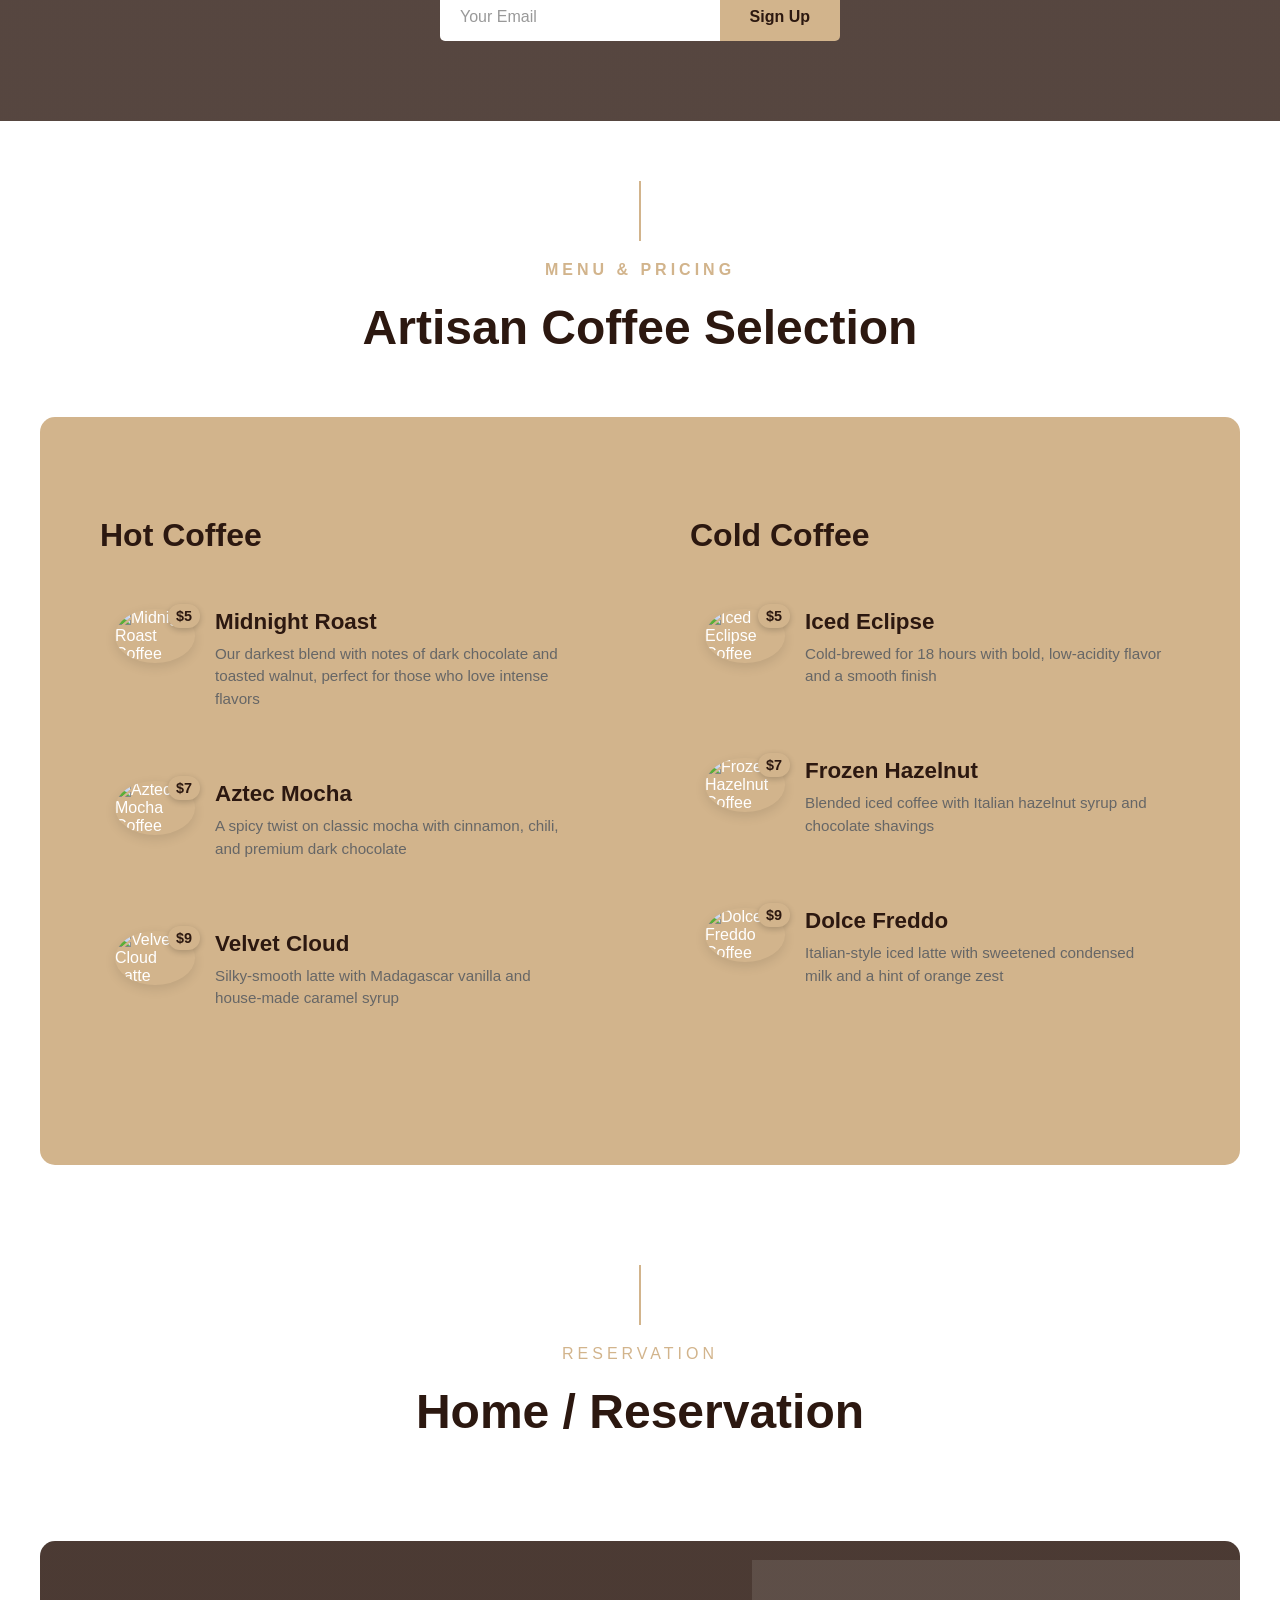
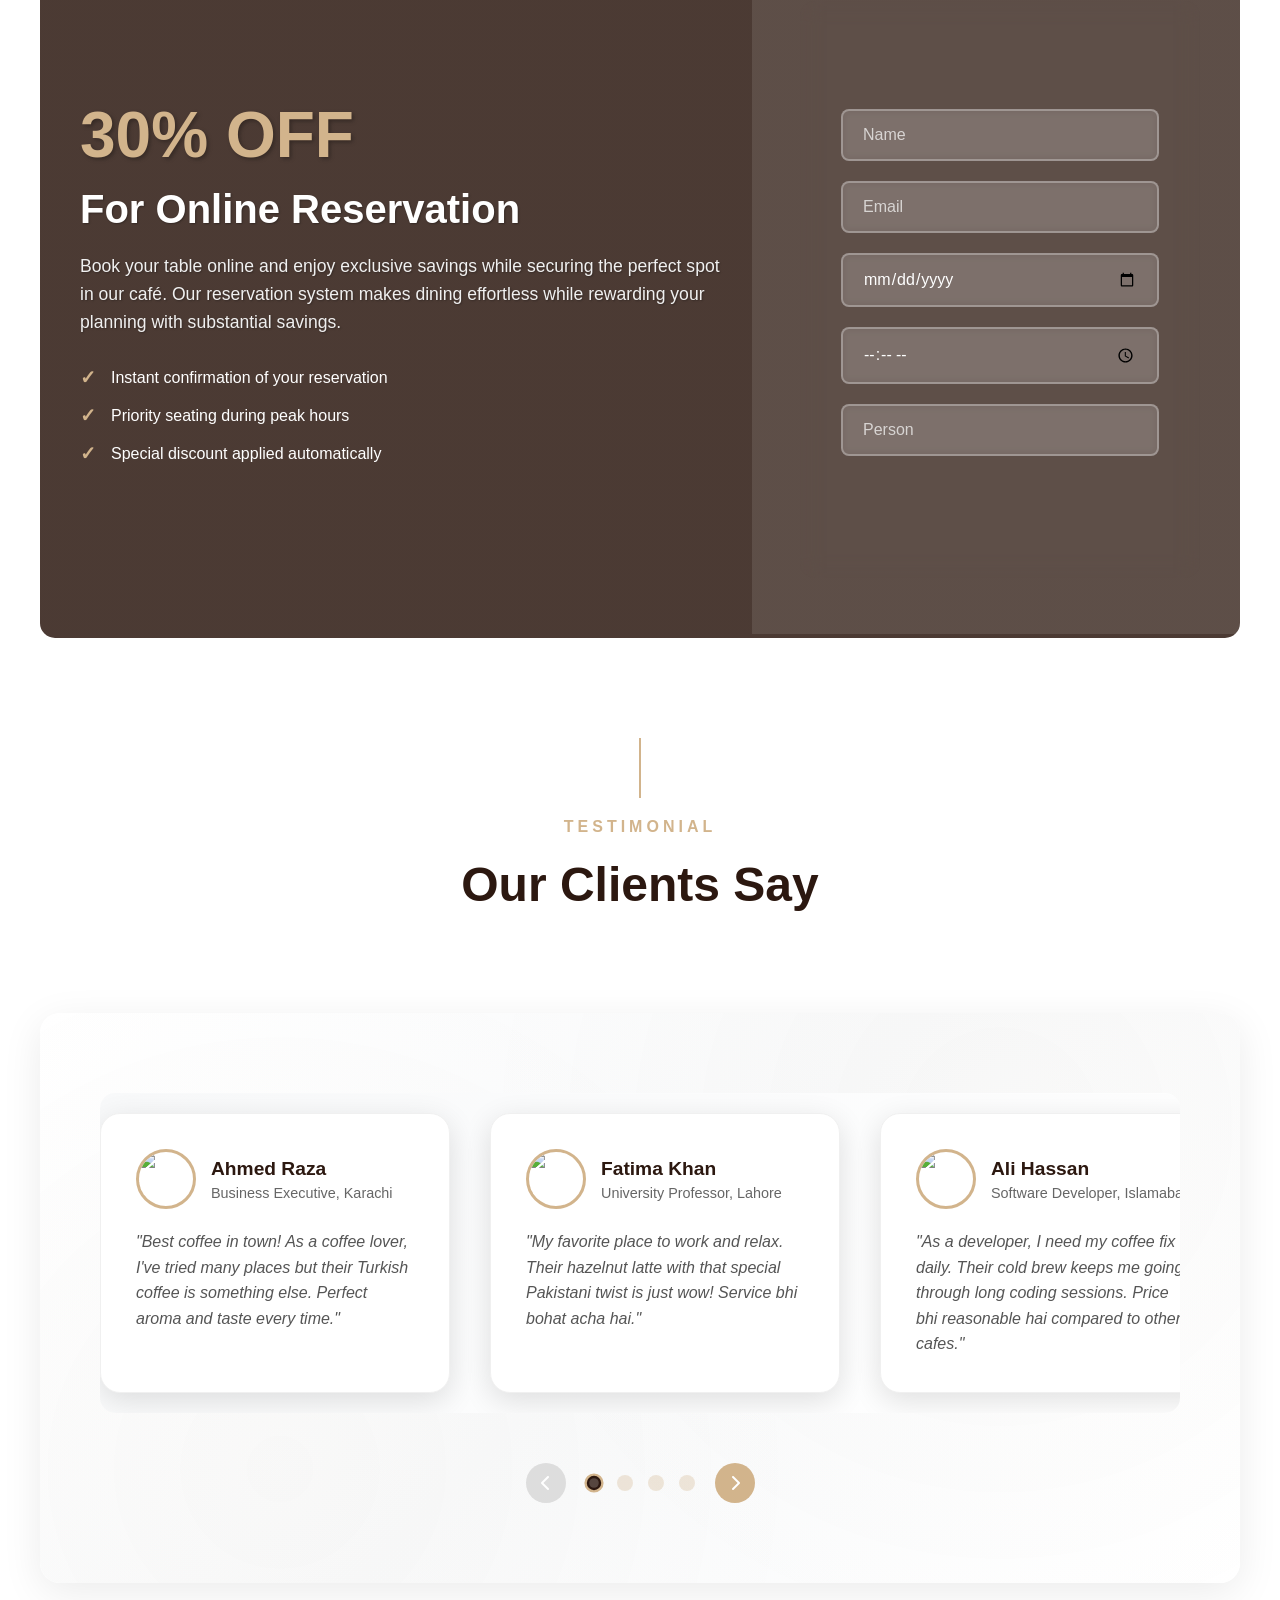
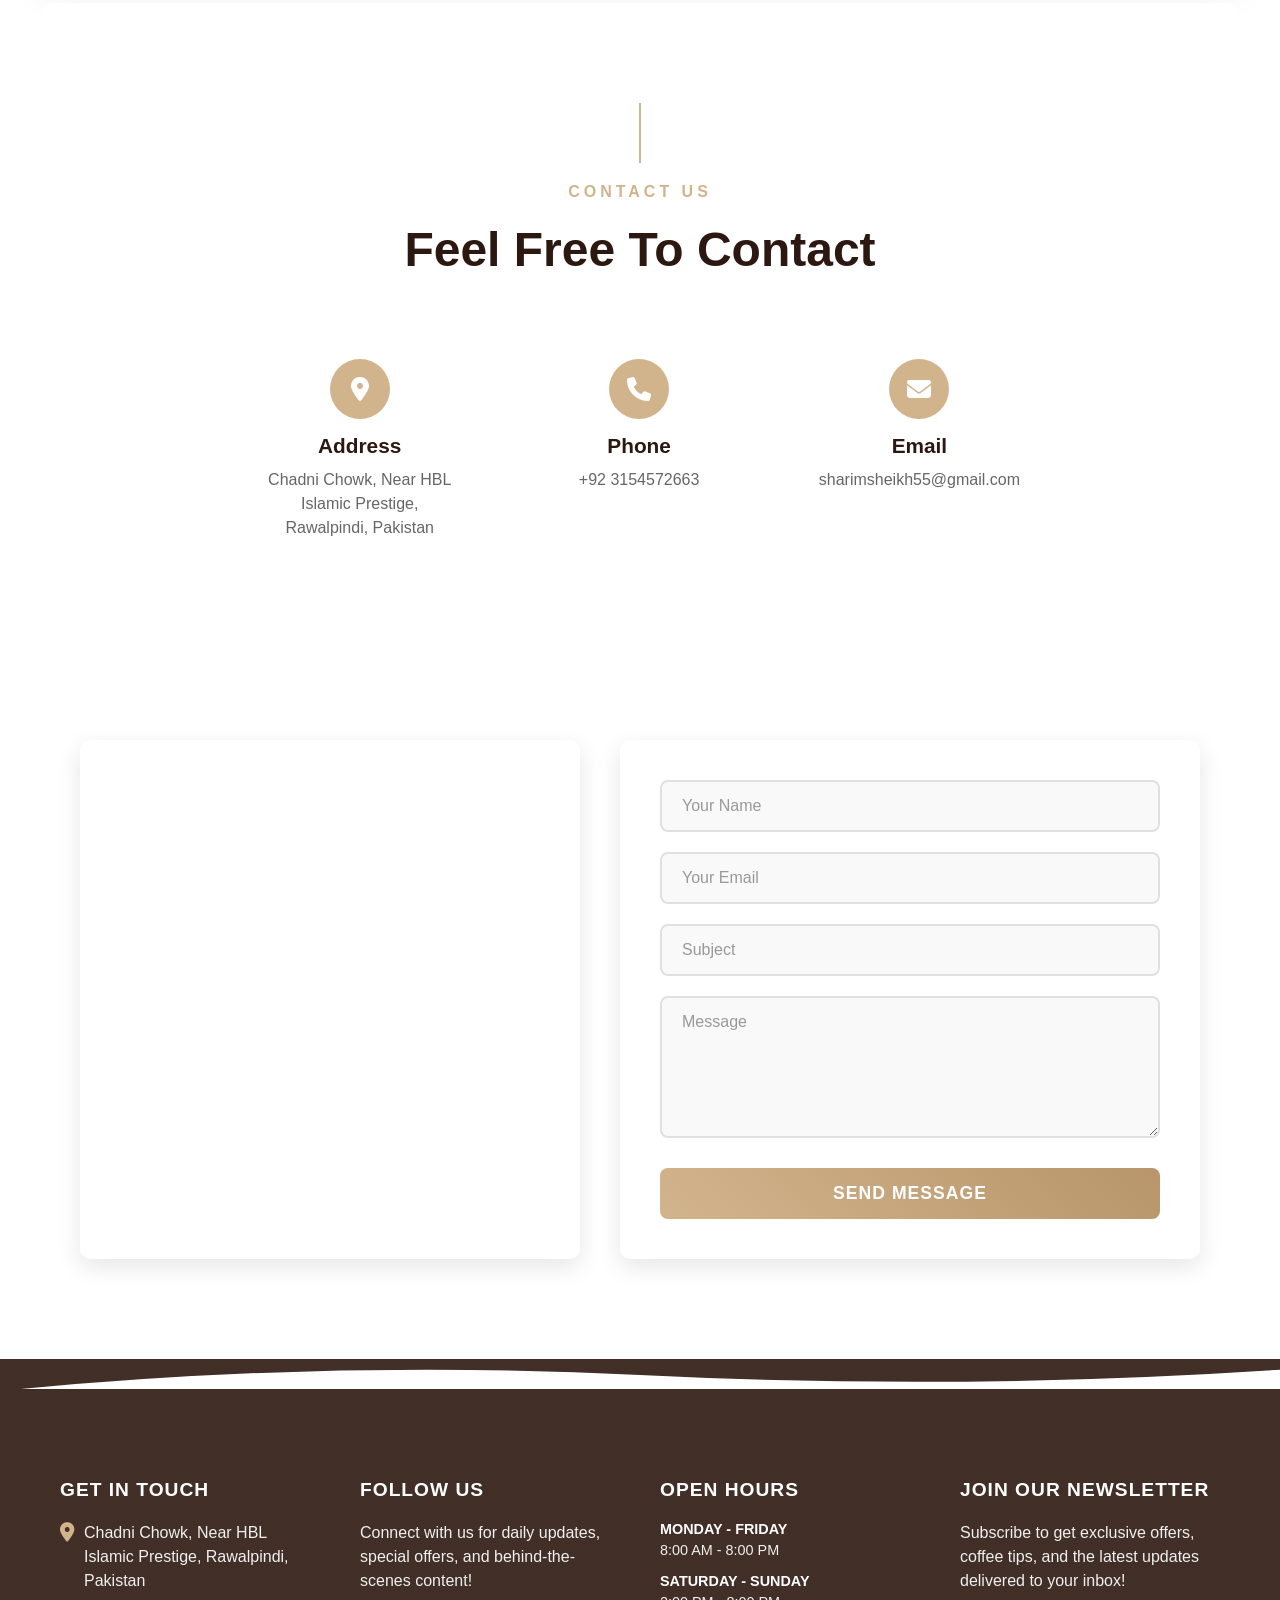
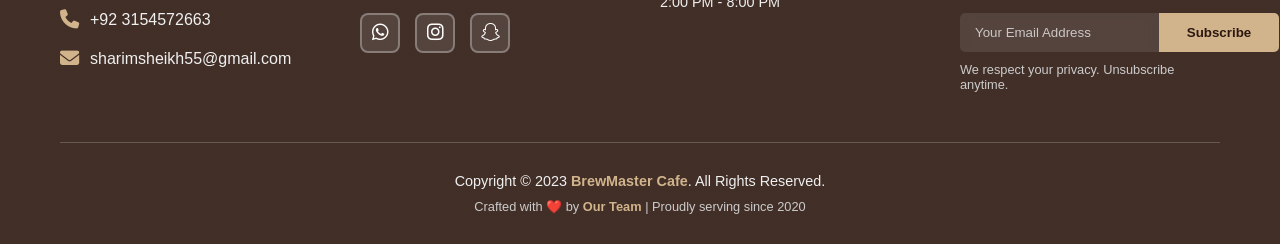
==== commit 39215760: "first commit" ====
--- a/index.html
+++ b/index.html
@@ -1,28 +1,21 @@
 <!DOCTYPE html>
 <html lang="en">
-
 <head>
   <meta charset="UTF-8">
   <meta name="viewport" content="width=device-width, initial-scale=1.0">
-  <title>Document</title>
+  <title>KOFFEE - Premium Coffee Experience Since 1950</title>
+  <meta name="description" content="Experience the finest coffee at KOFFEE. Premium beans, artisan craftsmanship, and exceptional service since 1950.">
   <link rel="stylesheet" href="https://cdnjs.cloudflare.com/ajax/libs/font-awesome/6.4.0/css/all.min.css">
+  <link rel="stylesheet" href="coffee.css">
 </head>
-<link rel="stylesheet" href="coffee.css">
-
 <body>
+  <!-- Main Hero Container -->
   <div class="main00">
+    <!-- Navigation -->
     <nav>
       <div class="logo">KOFFEE</div>
       <ul class="nav-links">
-        <li class="dropdown">
-          <a href="#" class="dropdown-toggle">Home <i class="fas fa-chevron-down"></i></a>
-          <ul class="dropdown-menu">
-            <li><a href="#about">About</a></li>
-            <li><a href="#services">Services</a></li>
-            <li><a href="#menu">Menu</a></li>
-            <li><a href="#contact">Contact</a></li>
-          </ul>
-        </li>
+        <li><a href="#">Home</a></li>
         <li><a href="#about">About US</a></li>
         <li><a href="#services">Services</a></li>
         <li><a href="#menu">Menu</a></li>
@@ -37,6 +30,7 @@
       </ul>
     </nav>
 
+    <!-- Hero Section -->
     <section class="hero">
       <div class="hero-content">
         <p>Crafting Perfection Since</p>
@@ -44,68 +38,52 @@
         <h3>* SINCE 1950 *</h3>
       </div>
     </section>
-    <div class="main">
-
-      <section class="about-section" id="about">
-        <div class="vline"></div>
-        <h2>ABOUT US</h2>
-
-      </section>
-      <h1 class="h1">
-        Three Generations of Coffee Passions
-      </h1>
-      <div class="heritage-promise-section">
-        <!-- Our Heritage -->
-        <div class="heritage">
-          <h2 class="section-title">Our Heritage</h2>
-          <h3 class="subtitle">From a small corner shop to a<br>community landmark</h3>
-          <p class="description">
-            Founded in 1950 by Giovanni Rossi, our<br>
-            coffee house began as a modest<br>
-            neighborhood spot. Today, we still use his<br>
-            original roasting techniques while<br>
-            innovating with modern brewing methods.<br>
-            Every cup carries the warmth of our family's<br>
-            dedication to the craft of perfect coffee.
-          </p>
-          <button class="explore-btn">Explore Our History</button>
-        </div>
-
-        <!-- Coffee Cup -->
-        <div class="coffee-center">
-          <img src="https://images.unsplash.com/photo-1495474472287-4d71bcdd2085?w=300&h=300&fit=crop" alt="Coffee Cup"
-            class="coffee-image">
-        </div>
-
-        <!-- Our Promise -->
-        <div class="promise">
-          <h2 class="section-title">Our Promise</h2>
-          <p class="promise-text">
-            We commit to sustainable sourcing,<br>
-            artisanal craftsmanship, and creating a<br>
-            space where every customer feels like<br>
-            family. Our beans travel directly from<br>
-            ethical growers to our vintage roaster,<br>
-            ensuring quality you can taste.
-          </p>
-          <div class="promise-points">
-            <div class="point">
-              <span class="checkmark">✓</span>
-              <span>Direct trade with coffee farmers</span>
-            </div>
-            <div class="point">
-              <span class="checkmark">✓</span>
-              <span>Small-batch roasted weekly</span>
-            </div>
-            <div class="point">
-              <span class="checkmark">✓</span>
-              <span>Recipes perfected over 70 years</span>
-            </div>
-          </div>
-          <button class="brewing-btn">Our Brewing Methods</button>
-        </div>
-      </div>
-    </div>
+  </div>
+
+  <!-- Main Content -->
+  <div class="main">
+    <!-- About Section -->
+    <section class="about-section" id="about">
+      <div class="vline"></div>
+      <h2>ABOUT US</h2>
+    </section>
+
+    <h1 class="h1">Three Generations of Coffee Passions</h1>
+
+    <!-- Heritage & Promise Section -->
+    <div class="heritage-promise-section">
+      <div class="heritage">
+        <h2 class="section-title">Our Heritage</h2>
+        <h3 class="subtitle">From a small corner shop to a<br>community landmark</h3>
+        <p class="description">Founded in 1950 by Giovanni Rossi, our coffee house began as a modest neighborhood spot. Today, we still use his original roasting techniques while innovating with modern brewing methods. Every cup carries the warmth of our family's dedication to the craft of perfect coffee.</p>
+        <button class="explore-btn">Explore Our History</button>
+      </div>
+
+      <div class="coffee-center">
+        <img src="https://images.unsplash.com/photo-1495474472287-4d71bcdd2085?w=300&h=300&fit=crop" alt="Premium Coffee Cup" class="coffee-image">
+      </div>
+
+      <div class="promise">
+        <h2 class="section-title">Our Promise</h2>
+        <p class="promise-text">We commit to sustainable sourcing, artisanal craftsmanship, and creating a space where every customer feels like family. Our beans travel directly from ethical growers to our vintage roaster, ensuring quality you can taste.</p>
+        <div class="promise-points">
+          <div class="point">
+            <span class="checkmark">✓</span>
+            <span>Direct trade with coffee farmers</span>
+          </div>
+          <div class="point">
+            <span class="checkmark">✓</span>
+            <span>Small-batch roasted weekly</span>
+          </div>
+          <div class="point">
+            <span class="checkmark">✓</span>
+            <span>Recipes perfected over 70 years</span>
+          </div>
+        </div>
+        <button class="brewing-btn">Our Brewing Methods</button>
+      </div>
+    </div>
+
     <!-- Services Section -->
     <section class="about-section" id="services">
       <div class="vline"></div>
@@ -115,89 +93,58 @@
     <h1 class="h1">Fresh & Organic Beans</h1>
 
     <div class="services-section">
-      <!-- Top Row -->
       <div class="services-row">
-        <!-- Service 1: Fastest Door Delivery -->
         <div class="service-item">
           <div class="service-image">
-            <img src="https://images.unsplash.com/photo-1495474472287-4d71bcdd2085?w=400&h=300&fit=crop"
-              alt="Coffee Delivery">
+            <img src="https://images.unsplash.com/photo-1495474472287-4d71bcdd2085?w=400&h=300&fit=crop" alt="Coffee Delivery Service">
           </div>
           <div class="service-content">
             <div class="service-icon">
               <i class="fas fa-shipping-fast"></i>
             </div>
             <h3 class="service-title">Fastest Door Delivery</h3>
-            <p class="service-description">
-              Enjoy barista-crafted coffee at your<br>
-              doorstep within 30 minutes. Our<br>
-              temperature-controlled delivery<br>
-              ensures your coffee arrives as fresh as<br>
-              in our cafe.
-            </p>
-          </div>
-        </div>
-
-        <!-- Service 2: Fresh Coffee Beans -->
+            <p class="service-description">Enjoy barista-crafted coffee at your doorstep within 30 minutes. Our temperature-controlled delivery ensures your coffee arrives as fresh as in our cafe.</p>
+          </div>
+        </div>
+
         <div class="service-item">
           <div class="service-image">
-            <img src="https://images.unsplash.com/photo-1559056199-641a0ac8b55e?w=400&h=300&fit=crop"
-              alt="Coffee Beans">
+            <img src="https://images.unsplash.com/photo-1559056199-641a0ac8b55e?w=400&h=300&fit=crop" alt="Fresh Coffee Beans">
           </div>
           <div class="service-content">
             <div class="service-icon">
               <i class="fas fa-coffee"></i>
             </div>
             <h3 class="service-title">Fresh Coffee Beans</h3>
-            <p class="service-description">
-              Premium Arabica beans sourced<br>
-              directly from ethical growers, roasted<br>
-              in small batches to preserve their<br>
-              distinctive flavors and aromatic oils.
-            </p>
-          </div>
-        </div>
-      </div>
-
-      <!-- Bottom Row -->
+            <p class="service-description">Premium Arabica beans sourced directly from ethical growers, roasted in small batches to preserve their distinctive flavors and aromatic oils.</p>
+          </div>
+        </div>
+      </div>
+
       <div class="services-row">
-        <!-- Service 3: Best Quality Coffee -->
         <div class="service-item">
           <div class="service-image">
-            <img src="https://images.unsplash.com/photo-1509042239860-f550ce710b93?w=400&h=300&fit=crop"
-              alt="Quality Coffee">
+            <img src="https://images.unsplash.com/photo-1509042239860-f550ce710b93?w=400&h=300&fit=crop" alt="Quality Coffee">
           </div>
           <div class="service-content">
             <div class="service-icon">
               <i class="fas fa-star"></i>
             </div>
             <h3 class="service-title">Best Quality Coffee</h3>
-            <p class="service-description">
-              Internationally recognized for<br>
-              excellence, each cup meets our<br>
-              rigorous standards of flavor, aroma,<br>
-              and sustainability from bean to brew.
-            </p>
-          </div>
-        </div>
-
-        <!-- Service 4: Online Table Booking -->
+            <p class="service-description">Internationally recognized for excellence, each cup meets our rigorous standards of flavor, aroma, and sustainability from bean to brew.</p>
+          </div>
+        </div>
+
         <div class="service-item">
           <div class="service-image">
-            <img src="https://images.unsplash.com/photo-1521017432531-fbd92d768814?w=400&h=300&fit=crop"
-              alt="Coffee Shop Interior">
+            <img src="https://images.unsplash.com/photo-1521017432531-fbd92d768814?w=400&h=300&fit=crop" alt="Coffee Shop Interior">
           </div>
           <div class="service-content">
             <div class="service-icon">
               <i class="fas fa-mobile-alt"></i>
             </div>
             <h3 class="service-title">Online Table Booking</h3>
-            <p class="service-description">
-              Reserve your perfect spot in advance<br>
-              - choose from cozy corners, window<br>
-              seats, or bar stools to watch our<br>
-              baristas craft your coffee.
-            </p>
+            <p class="service-description">Reserve your perfect spot in advance - choose from cozy corners, window seats, or bar stools to watch our baristas craft your coffee.</p>
           </div>
         </div>
       </div>
@@ -209,10 +156,8 @@
         <h2 class="offer-percentage">50% OFF</h2>
         <h3 class="offer-title">Sunday Special Offer</h3>
         <p class="offer-description">Only for Sunday from 1st Jan to 14th Aug 2025</p>
-
-        <!-- Email Form -->
         <div class="email-form">
-          <input type="email" placeholder="Your Email" class="email-input">
+          <input type="email" placeholder="Your Email" class="email-input" aria-label="Email address for special offers">
           <button type="submit" class="signup-btn">Sign Up</button>
         </div>
       </div>
@@ -230,43 +175,34 @@
     <!-- Coffee Menu Items -->
     <div class="coffee-menu">
       <div class="menu-columns">
-        <!-- Hot Coffee Column -->
         <div class="menu-column">
           <h2 class="column-title">Hot Coffee</h2>
 
-          <!-- Midnight Roast -->
           <div class="menu-item">
             <div class="coffee-image-menu">
-              <img src="https://images.unsplash.com/photo-1447933601403-0c6688de566e?w=100&h=100&fit=crop"
-                alt="Midnight Roast">
+              <img src="https://images.unsplash.com/photo-1447933601403-0c6688de566e?w=100&h=100&fit=crop" alt="Midnight Roast Coffee">
               <span class="price">$5</span>
             </div>
             <div class="menu-item-content">
               <h3 class="item-name">Midnight Roast</h3>
-              <p class="item-description">Our darkest blend with notes of dark chocolate and toasted walnut, perfect for
-                those who love intense flavors</p>
-            </div>
-          </div>
-
-          <!-- Aztec Mocha -->
+              <p class="item-description">Our darkest blend with notes of dark chocolate and toasted walnut, perfect for those who love intense flavors</p>
+            </div>
+          </div>
+
           <div class="menu-item">
             <div class="coffee-image-menu">
-              <img src="https://images.unsplash.com/photo-1578662996442-48f60103fc96?w=100&h=100&fit=crop"
-                alt="Aztec Mocha">
+              <img src="https://images.unsplash.com/photo-1578662996442-48f60103fc96?w=100&h=100&fit=crop" alt="Aztec Mocha Coffee">
               <span class="price">$7</span>
             </div>
             <div class="menu-item-content">
               <h3 class="item-name">Aztec Mocha</h3>
-              <p class="item-description">A spicy twist on classic mocha with cinnamon, chili, and premium dark
-                chocolate</p>
-            </div>
-          </div>
-
-          <!-- Velvet Cloud -->
+              <p class="item-description">A spicy twist on classic mocha with cinnamon, chili, and premium dark chocolate</p>
+            </div>
+          </div>
+
           <div class="menu-item">
             <div class="coffee-image-menu">
-              <img src="https://images.unsplash.com/photo-1495474472287-4d71bcdd2085?w=100&h=100&fit=crop"
-                alt="Velvet Cloud">
+              <img src="https://images.unsplash.com/photo-1495474472287-4d71bcdd2085?w=100&h=100&fit=crop" alt="Velvet Cloud Latte">
               <span class="price">$9</span>
             </div>
             <div class="menu-item-content">
@@ -276,15 +212,12 @@
           </div>
         </div>
 
-        <!-- Cold Coffee Column -->
         <div class="menu-column">
           <h2 class="column-title">Cold Coffee</h2>
 
-          <!-- Iced Eclipse -->
           <div class="menu-item">
             <div class="coffee-image-menu">
-              <img src="https://images.unsplash.com/photo-1461023058943-07fcbe16d735?w=100&h=100&fit=crop"
-                alt="Iced Eclipse">
+              <img src="https://images.unsplash.com/photo-1461023058943-07fcbe16d735?w=100&h=100&fit=crop" alt="Iced Eclipse Coffee">
               <span class="price">$5</span>
             </div>
             <div class="menu-item-content">
@@ -293,11 +226,9 @@
             </div>
           </div>
 
-          <!-- Frozen Hazelnut -->
           <div class="menu-item">
             <div class="coffee-image-menu">
-              <img src="https://images.unsplash.com/photo-1559056199-641a0ac8b55e?w=100&h=100&fit=crop"
-                alt="Frozen Hazelnut">
+              <img src="https://images.unsplash.com/photo-1559056199-641a0ac8b55e?w=100&h=100&fit=crop" alt="Frozen Hazelnut Coffee">
               <span class="price">$7</span>
             </div>
             <div class="menu-item-content">
@@ -306,43 +237,34 @@
             </div>
           </div>
 
-          <!-- Dolce Freddo -->
           <div class="menu-item">
             <div class="coffee-image-menu">
-              <img src="https://images.unsplash.com/photo-1521017432531-fbd92d768814?w=100&h=100&fit=crop"
-                alt="Dolce Freddo">
+              <img src="https://images.unsplash.com/photo-1521017432531-fbd92d768814?w=100&h=100&fit=crop" alt="Dolce Freddo Coffee">
               <span class="price">$9</span>
             </div>
             <div class="menu-item-content">
               <h3 class="item-name">Dolce Freddo</h3>
-              <p class="item-description">Italian-style iced latte with sweetened condensed milk and a hint of orange
-                zest</p>
-            </div>
-          </div>
-        </div>
-      </div>
-    </div>
-
-    <!-- Reservation Section -->
-
-
-    <!-- Reservation Header Section -->
+              <p class="item-description">Italian-style iced latte with sweetened condensed milk and a hint of orange zest</p>
+            </div>
+          </div>
+        </div>
+      </div>
+    </div>
+
+    <!-- Reservation Header -->
     <div class="reservation-header-section" id="reservation">
       <div class="reservation-vline"></div>
       <h2 class="reservation-subtitle">RESERVATION</h2>
       <p class="reservation-breadcrumb">Home / Reservation</p>
     </div>
 
+    <!-- Reservation Section -->
     <div class="reservation-section">
       <div class="reservation-content">
-        <!-- Left Content -->
         <div class="reservation-left">
           <h2 class="discount-text">30% OFF</h2>
           <h3 class="reservation-title">For Online Reservation</h3>
-          <p class="reservation-description">
-            Book your table online and enjoy exclusive savings while securing the perfect spot in our café. Our
-            reservation system makes dining effortless while rewarding your planning with substantial savings.
-          </p>
+          <p class="reservation-description">Book your table online and enjoy exclusive savings while securing the perfect spot in our café. Our reservation system makes dining effortless while rewarding your planning with substantial savings.</p>
           <div class="benefits-list">
             <div class="benefit-item">
               <span class="checkmark">✓</span>
@@ -359,23 +281,21 @@
           </div>
         </div>
 
-        <!-- Right Form -->
-
         <div class="reservation-right">
           <h3 class="form-title">Book Your Table</h3>
           <form class="reservation-form">
-            <input type="text" placeholder="Name" class="form-input" required>
-            <input type="email" placeholder="Email" class="form-input" required>
-            <input type="date" placeholder="Date" class="form-input" required>
-            <input type="time" placeholder="Time" class="form-input" required>
-            <input type="number" placeholder="Person" class="form-input" min="1" max="10" required>
+            <input type="text" placeholder="Name" class="form-input" required aria-label="Your name">
+            <input type="email" placeholder="Email" class="form-input" required aria-label="Your email">
+            <input type="date" placeholder="Date" class="form-input" required aria-label="Reservation date">
+            <input type="time" placeholder="Time" class="form-input" required aria-label="Reservation time">
+            <input type="number" placeholder="Person" class="form-input" min="1" max="10" required aria-label="Number of persons">
             <button type="submit" class="book-btn">Book Now</button>
           </form>
         </div>
       </div>
     </div>
 
-    <!-- Testimonial Header Section -->
+    <!-- Testimonial Header -->
     <div class="testimonial-header-section" id="testimonial">
       <div class="testimonial-header-vline"></div>
       <h2 class="testimonial-header-subtitle">TESTIMONIAL</h2>
@@ -387,121 +307,85 @@
       <div class="testimonial-content">
         <div class="testimonials-slider">
           <div class="testimonials-grid">
-            <!-- Testimonial 1 -->
             <div class="testimonial-item">
               <div class="client-info">
-                <img src="https://images.unsplash.com/photo-1507003211169-0a1dd7228f2d?w=80&h=80&fit=crop&crop=face"
-                  alt="Ahmed Raza" class="client-photo">
+                <img src="https://images.unsplash.com/photo-1507003211169-0a1dd7228f2d?w=80&h=80&fit=crop&crop=face" alt="Ahmed Raza" class="client-photo">
                 <div class="client-details">
                   <h3 class="client-name">Ahmed Raza</h3>
                   <p class="client-title">Business Executive, Karachi</p>
                 </div>
               </div>
-              <p class="testimonial-text">
-                "Best coffee in town! As a coffee lover, I've tried many places but their Turkish coffee is something
-                else. Perfect aroma and taste every time."
-              </p>
-            </div>
-
-            <!-- Testimonial 2 -->
+              <p class="testimonial-text">"Best coffee in town! As a coffee lover, I've tried many places but their Turkish coffee is something else. Perfect aroma and taste every time."</p>
+            </div>
+
             <div class="testimonial-item">
               <div class="client-info">
-                <img src="https://images.unsplash.com/photo-1438761681033-6461ffad8d80?w=80&h=80&fit=crop&crop=face"
-                  alt="Fatima Khan" class="client-photo">
+                <img src="https://images.unsplash.com/photo-1438761681033-6461ffad8d80?w=80&h=80&fit=crop&crop=face" alt="Fatima Khan" class="client-photo">
                 <div class="client-details">
                   <h3 class="client-name">Fatima Khan</h3>
                   <p class="client-title">University Professor, Lahore</p>
                 </div>
               </div>
-              <p class="testimonial-text">
-                "My favorite place to work and relax. Their hazelnut latte with that special Pakistani twist is just
-                wow!
-                Service bhi bohat acha hai."
-              </p>
-            </div>
-
-            <!-- Testimonial 3 -->
+              <p class="testimonial-text">"My favorite place to work and relax. Their hazelnut latte with that special Pakistani twist is just wow! Service bhi bohat acha hai."</p>
+            </div>
+
             <div class="testimonial-item">
               <div class="client-info">
-                <img src="https://images.unsplash.com/photo-1472099645785-5658abf4ff4e?w=80&h=80&fit=crop&crop=face"
-                  alt="Ali Hassan" class="client-photo">
+                <img src="https://images.unsplash.com/photo-1472099645785-5658abf4ff4e?w=80&h=80&fit=crop&crop=face" alt="Ali Hassan" class="client-photo">
                 <div class="client-details">
                   <h3 class="client-name">Ali Hassan</h3>
                   <p class="client-title">Software Developer, Islamabad</p>
                 </div>
               </div>
-              <p class="testimonial-text">
-                "As a developer, I need my coffee fix daily. Their cold brew keeps me going through long coding
-                sessions.
-                Price bhi reasonable hai compared to other cafes."
-              </p>
-            </div>
-
-            <!-- Testimonial 4 -->
+              <p class="testimonial-text">"As a developer, I need my coffee fix daily. Their cold brew keeps me going through long coding sessions. Price bhi reasonable hai compared to other cafes."</p>
+            </div>
+
             <div class="testimonial-item">
               <div class="client-info">
-                <img src="https://images.unsplash.com/photo-1573496359142-b8d87734a5a2?w=80&h=80&fit=crop&crop=face"
-                  alt="Sara Ahmed" class="client-photo">
+                <img src="https://images.unsplash.com/photo-1573496359142-b8d87734a5a2?w=80&h=80&fit=crop&crop=face" alt="Sara Ahmed" class="client-photo">
                 <div class="client-details">
                   <h3 class="client-name">Sara Ahmed</h3>
                   <p class="client-title">Marketing Manager, Lahore</p>
                 </div>
               </div>
-              <p class="testimonial-text">
-                "The ambiance is perfect for client meetings. Their signature blend is exceptional and the service is
-                always professional and friendly."
-              </p>
-            </div>
-
-            <!-- Testimonial 5 -->
+              <p class="testimonial-text">"The ambiance is perfect for client meetings. Their signature blend is exceptional and the service is always professional and friendly."</p>
+            </div>
+
             <div class="testimonial-item">
               <div class="client-info">
-                <img src="https://images.unsplash.com/photo-1500648767791-00dcc994a43e?w=80&h=80&fit=crop&crop=face"
-                  alt="Hassan Ali" class="client-photo">
+                <img src="https://images.unsplash.com/photo-1500648767791-00dcc994a43e?w=80&h=80&fit=crop&crop=face" alt="Hassan Ali" class="client-photo">
                 <div class="client-details">
                   <h3 class="client-name">Hassan Ali</h3>
                   <p class="client-title">Student, Islamabad</p>
                 </div>
               </div>
-              <p class="testimonial-text">
-                "Perfect study spot! Great WiFi, comfortable seating, and amazing coffee. The staff is very
-                accommodating for students like me."
-              </p>
-            </div>
-
-            <!-- Testimonial 6 -->
+              <p class="testimonial-text">"Perfect study spot! Great WiFi, comfortable seating, and amazing coffee. The staff is very accommodating for students like me."</p>
+            </div>
+
             <div class="testimonial-item">
               <div class="client-info">
-                <img src="pics/soheil-kmp-XCBMbRSCGTY-unsplash.jpg"
-                  alt="Ayesha Malik" class="client-photo">
+                <img src="https://images.unsplash.com/photo-1494790108755-2616b612b786?w=80&h=80&fit=crop&crop=face" alt="Ayesha Malik" class="client-photo">
                 <div class="client-details">
                   <h3 class="client-name">Ayesha Malik</h3>
                   <p class="client-title">Graphic Designer, Karachi</p>
                 </div>
               </div>
-              <p class="testimonial-text">
-                "The aesthetic of this place is incredible! Perfect for Instagram photos and the coffee tastes as good
-                as it looks. Highly recommend their signature lattes."
-              </p>
-            </div>
-
-          </div>
-        </div>
-
-        <!-- Testimonial Navigation -->
+              <p class="testimonial-text">"The aesthetic of this place is incredible! Perfect for Instagram photos and the coffee tastes as good as it looks. Highly recommend their signature lattes."</p>
+            </div>
+          </div>
+        </div>
+
         <div class="testimonial-navigation">
-          <button class="testimonial-arrow" id="prevBtn">
+          <button class="testimonial-arrow" id="prevBtn" aria-label="Previous testimonial">
             <i class="fas fa-chevron-left"></i>
           </button>
-
           <div class="testimonial-dots">
-            <span class="dot active" data-slide="0"></span>
-            <span class="dot" data-slide="1"></span>
-            <span class="dot" data-slide="2"></span>
-            <span class="dot" data-slide="3"></span>
-          </div>
-
-          <button class="testimonial-arrow" id="nextBtn">
+            <span class="dot active" data-slide="0" aria-label="Testimonial 1"></span>
+            <span class="dot" data-slide="1" aria-label="Testimonial 2"></span>
+            <span class="dot" data-slide="2" aria-label="Testimonial 3"></span>
+            <span class="dot" data-slide="3" aria-label="Testimonial 4"></span>
+          </div>
+          <button class="testimonial-arrow" id="nextBtn" aria-label="Next testimonial">
             <i class="fas fa-chevron-right"></i>
           </button>
         </div>
@@ -514,18 +398,14 @@
         <div class="contact-vline"></div>
         <h2 class="contact-subtitle">CONTACT US</h2>
         <h1 class="contact-title">Feel Free To Contact</h1>
-
         <div class="contact-info-grid">
-          <!-- Address -->
           <div class="contact-info-item">
             <div class="contact-info-icon">
               <i class="fas fa-map-marker-alt"></i>
             </div>
             <h3 class="contact-info-title">Address</h3>
-            <p class="contact-info-text">Chadni Chowk,Near HBL Islamic Prestige , Rawalpindi , Pakistan</p>
-          </div>
-
-          <!-- Phone -->
+            <p class="contact-info-text">Chadni Chowk, Near HBL Islamic Prestige, Rawalpindi, Pakistan</p>
+          </div>
           <div class="contact-info-item">
             <div class="contact-info-icon">
               <i class="fas fa-phone"></i>
@@ -533,8 +413,6 @@
             <h3 class="contact-info-title">Phone</h3>
             <p class="contact-info-text">+92 3154572663</p>
           </div>
-
-          <!-- Email -->
           <div class="contact-info-item">
             <div class="contact-info-icon">
               <i class="fas fa-envelope"></i>
@@ -546,39 +424,25 @@
       </div>
     </div>
 
-    <!-- Map and Contact Form Section -->
+    <!-- Map & Contact Form -->
     <div class="map-contact-section">
       <div class="map-contact-container">
-        <!-- Map Section -->
         <div class="map-section">
-          <iframe
-            src="https://www.google.com/maps/embed?pb=!1m18!1m12!1m3!1d3321.9419997589903!2d73.07038727479434!3d33.63274583976616!2m3!1f0!2f0!3f0!3m2!1i1024!2i768!4f13.1!3m3!1m2!1s0x89128941fe348bf9%3A0xceeb80b39cf9f5ad!2sProgrammers%20Lab%20%7CIT%20short%20courses%20%7Cpython%7C%20Mobile%20App%20Development%20%7CFull%20Stack%20Web%20Development%20Course%20in%20Rawalpindi%20Islamabad!5e0!3m2!1sen!2s!4v1761047962626!5m2!1sen!2s"
-            width="600" height="450" style="border:0;" allowfullscreen="" loading="lazy"
-            referrerpolicy="no-referrer-when-downgrade"></iframe>
-
-          <!-- width="100%" 
-            height="400" 
-            style="border:0;" 
-            allowfullscreen="" 
-            loading="lazy" 
-            referrerpolicy="no-referrer-when-downgrade"> -->
-          </iframe>
-        </div>
-
-        <!-- Contact Form Section -->
+          <iframe src="https://www.google.com/maps/embed?pb=!1m18!1m12!1m3!1d3321.9419997589903!2d73.07038727479434!3d33.63274583976616!2m3!1f0!2f0!3f0!3m2!1i1024!2i768!4f13.1!3m3!1m2!1s0x89128941fe348bf9%3A0xceeb80b39cf9f5ad!2sProgrammers%20Lab%20%7CIT%20short%20courses%20%7Cpython%7C%20Mobile%20App%20Development%20%7CFull%20Stack%20Web%20Development%20Course%20in%20Rawalpindi%20Islamabad!5e0!3m2!1sen!2s!4v1761047962626!5m2!1sen!2s" width="600" height="450" style="border:0;" allowfullscreen="" loading="lazy" referrerpolicy="no-referrer-when-downgrade" title="KOFFEE Location Map"></iframe>
+        </div>
         <div class="contact-form-section">
           <form class="contact-form">
             <div class="form-group">
-              <input type="text" placeholder="Your Name" class="form-control" required>
+              <input type="text" placeholder="Your Name" class="form-control" required aria-label="Your name">
             </div>
             <div class="form-group">
-              <input type="email" placeholder="Your Email" class="form-control" required>
+              <input type="email" placeholder="Your Email" class="form-control" required aria-label="Your email">
             </div>
             <div class="form-group">
-              <input type="text" placeholder="Subject" class="form-control" required>
+              <input type="text" placeholder="Subject" class="form-control" required aria-label="Message subject">
             </div>
             <div class="form-group">
-              <textarea placeholder="Message" class="form-control message-textarea" rows="6" required></textarea>
+              <textarea placeholder="Message" class="form-control message-textarea" rows="6" required aria-label="Your message"></textarea>
             </div>
             <button type="submit" class="send-message-btn">Send Message</button>
           </form>
@@ -586,16 +450,15 @@
       </div>
     </div>
 
-    <!-- Footer Section -->
+    <!-- Footer -->
     <footer class="footer-section">
       <div class="footer-content">
-        <!-- Get In Touch -->
         <div class="footer-column">
           <h3 class="footer-title">GET IN TOUCH</h3>
           <div class="contact-info">
             <div class="contact-item">
               <i class="fas fa-map-marker-alt contact-icon"></i>
-              <p>Chadni Chowk,Near HBL Islamic Prestige , Rawalpindi , Pakistan</p>
+              <p>Chadni Chowk, Near HBL Islamic Prestige, Rawalpindi, Pakistan</p>
             </div>
             <div class="contact-item">
               <i class="fas fa-phone contact-icon"></i>
@@ -608,20 +471,22 @@
           </div>
         </div>
 
-        <!-- Follow Us -->
         <div class="footer-column">
           <h3 class="footer-title">FOLLOW US</h3>
           <p class="follow-text">Connect with us for daily updates, special offers, and behind-the-scenes content!</p>
           <div class="social-icons">
-            <a href="#" class="social-icon"><i class="fab fa-whatsapp"></i></a>
-            <a href="https://www.instagram.com/sh.sharimmm?igsh=c3RyNG8yeWFpb2d2" target="_blank" class="social-icon"><i
-                class="fab fa-instagram"></i></a>
-            <a href="https://snapchat.com/t/sjawmViE" target="_blank" class="social-icon"><i
-                class="fab fa-snapchat-ghost"></i></a>
-          </div>
-        </div>
-
-        <!-- Open Hours -->
+            <a href="#" class="social-icon" aria-label="WhatsApp">
+              <i class="fab fa-whatsapp"></i>
+            </a>
+            <a href="https://www.instagram.com/sh.sharimmm?igsh=c3RyNG8yeWFpb2d2" target="_blank" class="social-icon" aria-label="Instagram">
+              <i class="fab fa-instagram"></i>
+            </a>
+            <a href="https://snapchat.com/t/sjawmViE" target="_blank" class="social-icon" aria-label="Snapchat">
+              <i class="fab fa-snapchat-ghost"></i>
+            </a>
+          </div>
+        </div>
+
         <div class="footer-column">
           <h3 class="footer-title">OPEN HOURS</h3>
           <div class="hours-info">
@@ -636,30 +501,24 @@
           </div>
         </div>
 
-        <!-- Newsletter -->
         <div class="footer-column">
           <h3 class="footer-title">JOIN OUR NEWSLETTER</h3>
-          <p class="newsletter-text">Subscribe to get exclusive offers, coffee tips, and the latest updates delivered to
-            your inbox!</p>
+          <p class="newsletter-text">Subscribe to get exclusive offers, coffee tips, and the latest updates delivered to your inbox!</p>
           <div class="newsletter-form">
-            <input type="email" placeholder="Your Email Address" class="newsletter-input">
+            <input type="email" placeholder="Your Email Address" class="newsletter-input" aria-label="Email for newsletter">
             <button class="newsletter-btn">Subscribe</button>
           </div>
           <p class="privacy-text">We respect your privacy. Unsubscribe anytime.</p>
         </div>
       </div>
 
-      <!-- Footer Bottom -->
       <div class="footer-bottom">
         <p class="copyright">Copyright © 2023 <span class="brand-name">BrewMaster Cafe</span>. All Rights Reserved.</p>
         <p class="crafted">Crafted with ❤️ by <span class="team-name">Our Team</span> | Proudly serving since 2020</p>
       </div>
     </footer>
   </div>
-  </div>
-
-  <!-- JavaScript -->
+
   <script src="coffee.js"></script>
 </body>
-
 </html>
--- a/coffee.css
+++ b/coffee.css
@@ -18,7 +18,8 @@
 }
 
 /* ===== SMOOTH TRANSITIONS ===== */
-a, button {
+a,
+button {
   transition: all 0.3s ease;
 }
 
@@ -28,6 +29,7 @@
     opacity: 0;
     transform: translateY(30px);
   }
+
   to {
     opacity: 1;
     transform: translateY(0);
@@ -39,6 +41,7 @@
     opacity: 0;
     transform: translateX(-30px);
   }
+
   to {
     opacity: 1;
     transform: translateX(0);
@@ -50,6 +53,7 @@
     opacity: 0;
     transform: scale(0.8);
   }
+
   to {
     opacity: 1;
     transform: scale(1);
@@ -57,12 +61,18 @@
 }
 
 @keyframes bounce {
-  0%, 20%, 60%, 100% {
+
+  0%,
+  20%,
+  60%,
+  100% {
     transform: translateY(0);
   }
+
   40% {
     transform: translateY(-10px);
   }
+
   80% {
     transform: translateY(-5px);
   }
@@ -72,18 +82,23 @@
   0% {
     transform: scale(1);
   }
+
   50% {
     transform: scale(1.05);
   }
+
   100% {
     transform: scale(1);
   }
 }
 
 @keyframes float {
-  0%, 100% {
+
+  0%,
+  100% {
     transform: translateY(0px);
   }
+
   50% {
     transform: translateY(-10px);
   }
@@ -94,6 +109,7 @@
     transform: scale(0);
     opacity: 1;
   }
+
   100% {
     transform: scale(4);
     opacity: 0;
@@ -119,7 +135,8 @@
 }
 
 /* ===== RIPPLE EFFECT ===== */
-button, .btn {
+button,
+.btn {
   position: relative;
   overflow: hidden;
 }
@@ -181,12 +198,29 @@
   animation: fadeInLeft 0.8s ease-out;
 }
 
-.nav-links li:nth-child(1) { animation-delay: 0.1s; }
-.nav-links li:nth-child(2) { animation-delay: 0.2s; }
-.nav-links li:nth-child(3) { animation-delay: 0.3s; }
-.nav-links li:nth-child(4) { animation-delay: 0.4s; }
-.nav-links li:nth-child(5) { animation-delay: 0.5s; }
-.nav-links li:nth-child(6) { animation-delay: 0.6s; }
+.nav-links li:nth-child(1) {
+  animation-delay: 0.1s;
+}
+
+.nav-links li:nth-child(2) {
+  animation-delay: 0.2s;
+}
+
+.nav-links li:nth-child(3) {
+  animation-delay: 0.3s;
+}
+
+.nav-links li:nth-child(4) {
+  animation-delay: 0.4s;
+}
+
+.nav-links li:nth-child(5) {
+  animation-delay: 0.5s;
+}
+
+.nav-links li:nth-child(6) {
+  animation-delay: 0.6s;
+}
 
 .nav-links li a {
   text-decoration: none;
@@ -255,9 +289,8 @@
   justify-content: flex-end;
   height: 180px;
   background-color: white;
-  margin: 20px auto 0 auto;
+  margin: 0 auto;
   max-width: 1200px;
-  border-radius: 15px 15px 0 0;
   padding-bottom: 40px;
 }
 
@@ -307,7 +340,8 @@
   border-radius: 15px;
 }
 
-.heritage, .promise {
+.heritage,
+.promise {
   flex: 1;
   color: #333;
   text-align: left;
@@ -327,14 +361,16 @@
   font-weight: 500;
 }
 
-.description, .promise-text {
+.description,
+.promise-text {
   font-size: 1rem;
   line-height: 1.6;
   color: #666;
   margin-bottom: 30px;
 }
 
-.explore-btn, .brewing-btn {
+.explore-btn,
+.brewing-btn {
   background-color: #2c1810;
   color: white;
   padding: 12px 24px;
@@ -345,7 +381,8 @@
   transition: all 0.3s ease;
 }
 
-.explore-btn:hover, .brewing-btn:hover {
+.explore-btn:hover,
+.brewing-btn:hover {
   background-color: #c19660;
 }
 
@@ -938,7 +975,7 @@
   left: 0;
   right: 0;
   bottom: 0;
-  background-image: 
+  background-image:
     radial-gradient(circle at 20% 80%, rgba(210, 180, 140, 0.03) 0%, transparent 50%),
     radial-gradient(circle at 80% 20%, rgba(210, 180, 140, 0.03) 0%, transparent 50%);
   border-radius: 20px;
@@ -1456,7 +1493,7 @@
 }
 
 .newsletter-btn {
-  padding: 12px 20px;
+  padding: 12px 25px;
   background: #D2B48C;
   color: #2c1810;
   border: none;
@@ -1464,6 +1501,8 @@
   font-weight: bold;
   cursor: pointer;
   transition: all 0.3s ease;
+  min-width: 120px;
+  white-space: nowrap;
 }
 
 .newsletter-btn:hover {
@@ -1586,36 +1625,441 @@
 }
 
 /* ===== RESPONSIVE DESIGN ===== */
-@media (max-width: 768px) {
+
+/* ===== LARGE DEVICES (1200px and up) ===== */
+@media (min-width: 1200px) {
+  .main00 {
+    height: 100vh;
+  }
+
+  nav {
+    padding: 25px 100px;
+  }
+
+  .logo {
+    font-size: 50px;
+  }
+
+  .nav-links {
+    gap: 45px;
+  }
+
+  .hero-content h1 {
+    font-size: 120px;
+  }
+
+  .hero-content p {
+    font-size: 28px;
+  }
+
+  .hero-content h3 {
+    font-size: 32px;
+  }
+
+  .heritage-promise-section {
+    padding: 100px 60px;
+    gap: 80px;
+  }
+
+  .section-title {
+    font-size: 3rem;
+  }
+
+  .services-section {
+    padding: 100px 60px;
+  }
+
+  .services-row {
+    gap: 80px;
+  }
+
+  .coffee-menu {
+    padding: 100px 60px;
+  }
+
+  .menu-columns {
+    gap: 100px;
+  }
+
+  .testimonial-section {
+    padding: 80px 60px;
+  }
+
+  .contact-section {
+    padding: 100px 60px;
+  }
+
+  .footer-section {
+    padding: 80px 60px 0;
+  }
+}
+
+/* ===== DESKTOP/LAPTOP (1024px to 1199px) ===== */
+@media (min-width: 1024px) and (max-width: 1199px) {
+  nav {
+    padding: 20px 60px;
+  }
+
+  .logo {
+    font-size: 42px;
+  }
+
+  .nav-links {
+    gap: 30px;
+  }
+
+  .hero-content h1 {
+    font-size: 90px;
+  }
+
+  .hero-content p {
+    font-size: 22px;
+  }
+
+  .hero-content h3 {
+    font-size: 26px;
+  }
+
+  .heritage-promise-section {
+    padding: 70px 40px;
+    gap: 50px;
+  }
+
+  .section-title {
+    font-size: 2.2rem;
+  }
+
+  .services-section {
+    padding: 70px 40px;
+  }
+
+  .services-row {
+    gap: 50px;
+  }
+
+  .coffee-menu {
+    padding: 70px 40px;
+  }
+
+  .menu-columns {
+    gap: 60px;
+  }
+
+  .testimonial-section {
+    padding: 70px 40px;
+  }
+
+  .contact-section {
+    padding: 70px 40px;
+  }
+
+  .footer-section {
+    padding: 70px 40px 0;
+  }
+}
+
+/* ===== TABLET (768px to 1023px) ===== */
+@media (min-width: 768px) and (max-width: 1023px) {
+  nav {
+    padding: 15px 40px;
+  }
+
+  .logo {
+    font-size: 38px;
+  }
+
+  .nav-links {
+    gap: 25px;
+  }
+
+  .nav-links li a {
+    font-size: 14px;
+  }
+
+  .hero-content h1 {
+    font-size: 70px;
+  }
+
+  .hero-content p {
+    font-size: 20px;
+  }
+
+  .hero-content h3 {
+    font-size: 24px;
+  }
+
+  .heritage-promise-section {
+    flex-direction: column;
+    padding: 60px 30px;
+    gap: 40px;
+    text-align: center;
+  }
+
+  .heritage,
+  .promise {
+    text-align: center;
+  }
+
+  .coffee-center {
+    flex: none;
+    order: -1;
+  }
+
+  .coffee-image {
+    width: 200px;
+    height: 200px;
+  }
+
+  .section-title {
+    font-size: 2rem;
+  }
+
+  .services-section {
+    padding: 60px 30px;
+  }
+
   .services-row {
     flex-direction: column;
     gap: 40px;
   }
 
   .service-item {
+    max-width: 600px;
+    margin: 0 auto;
+  }
+
+  .special-offer-section {
+    padding: 60px 30px;
+  }
+
+  .offer-percentage {
+    font-size: 3.5rem;
+  }
+
+  .offer-title {
+    font-size: 2.2rem;
+  }
+
+  .menu-title {
+    font-size: 2.5rem;
+  }
+
+  .menu-section {
+    padding: 50px 30px;
+  }
+
+  .coffee-menu {
+    padding: 60px 30px;
+  }
+
+  .menu-columns {
+    flex-direction: column;
+    gap: 40px;
+  }
+
+  .column-title {
+    text-align: center;
+    font-size: 1.8rem;
+  }
+
+  .reservation-content {
+    flex-direction: column;
+    gap: 40px;
+  }
+
+  .reservation-right {
+    flex: none;
+    width: 100%;
+    max-width: 500px;
+    margin: 0 auto;
+  }
+
+  .discount-text {
+    font-size: 3.5rem;
+  }
+
+  .reservation-title {
+    font-size: 2.2rem;
+  }
+
+  .reservation-section {
+    padding: 50px 30px;
+  }
+
+  .testimonial-section {
+    padding: 50px 30px;
+  }
+
+  .testimonial-item {
+    min-width: 320px;
+    flex: 0 0 320px;
+  }
+
+  .testimonial-navigation {
+    gap: 20px;
+  }
+
+  .contact-section {
+    padding: 50px 30px;
+  }
+
+  .contact-title {
+    font-size: 2.5rem;
+  }
+
+  .contact-info-grid {
+    flex-wrap: wrap;
+    justify-content: center;
+  }
+
+  .contact-info-item {
+    flex: 0 0 250px;
+  }
+
+  .map-contact-container {
+    flex-direction: column;
+    gap: 30px;
+  }
+
+  .map-section iframe {
+    height: 350px;
+  }
+
+  .footer-content {
+    grid-template-columns: repeat(2, 1fr);
+    gap: 40px;
+  }
+
+  .footer-section {
+    padding: 50px 30px 0;
+  }
+}
+
+/* ===== MOBILE LARGE (481px to 767px) ===== */
+@media (min-width: 481px) and (max-width: 767px) {
+  nav {
+    padding: 15px 20px;
+    flex-wrap: wrap;
+  }
+
+  .logo {
+    font-size: 32px;
+    padding-top: 10px;
+  }
+
+  .nav-links {
+    gap: 15px;
+    flex-wrap: wrap;
+    justify-content: center;
+    width: 100%;
+    margin-top: 15px;
+  }
+
+  .nav-links li a {
+    font-size: 13px;
+    padding: 8px 12px;
+  }
+
+  .hero {
+    padding: 20px;
+  }
+
+  .hero-content h1 {
+    font-size: 50px;
+    line-height: 1.1;
+  }
+
+  .hero-content p {
+    font-size: 18px;
+  }
+
+  .hero-content h3 {
+    font-size: 20px;
+  }
+
+  .about-section {
+    height: 150px;
+    padding-bottom: 30px;
+  }
+
+  .h1 {
+    font-size: 28px;
+    height: 100px;
+  }
+
+  .heritage-promise-section {
+    flex-direction: column;
+    padding: 40px 20px;
+    gap: 30px;
+    text-align: center;
+  }
+
+  .heritage,
+  .promise {
+    text-align: center;
+  }
+
+  .coffee-center {
+    flex: none;
+    order: -1;
+  }
+
+  .coffee-image {
+    width: 180px;
+    height: 180px;
+  }
+
+  .section-title {
+    font-size: 1.8rem;
+  }
+
+  .subtitle {
+    font-size: 1.1rem;
+  }
+
+  .services-section {
+    padding: 40px 20px;
+  }
+
+  .services-row {
+    flex-direction: column;
+    gap: 30px;
+  }
+
+  .service-item {
     flex-direction: column;
     text-align: center;
+    gap: 20px;
   }
 
   .service-image {
     flex: none;
   }
 
-  .services-section {
-    padding: 20px;
+  .service-image img {
+    height: 120px;
+  }
+
+  .special-offer-section {
+    padding: 40px 20px;
   }
 
   .offer-percentage {
-    font-size: 3rem;
+    font-size: 2.8rem;
   }
 
   .offer-title {
-    font-size: 2rem;
+    font-size: 1.8rem;
+  }
+
+  .offer-description {
+    font-size: 1rem;
   }
 
   .email-form {
     flex-direction: column;
     gap: 10px;
+    max-width: 300px;
   }
 
   .email-input,
@@ -1623,74 +2067,92 @@
     border-radius: 5px;
   }
 
-  .special-offer-section {
-    padding: 60px 20px;
-  }
-
   .menu-title {
-    font-size: 2.5rem;
+    font-size: 2rem;
   }
 
   .menu-section {
-    padding: 60px 20px;
+    padding: 40px 20px;
+  }
+
+  .coffee-menu {
+    padding: 40px 20px;
   }
 
   .menu-columns {
     flex-direction: column;
-    gap: 50px;
+    gap: 30px;
   }
 
   .column-title {
     text-align: center;
-  }
-
-  .coffee-menu {
-    padding: 40px 20px;
+    font-size: 1.5rem;
   }
 
   .menu-item {
-    margin-bottom: 30px;
+    margin-bottom: 25px;
+    padding: 12px;
+  }
+
+  .coffee-image-menu img {
+    width: 70px;
+    height: 70px;
+  }
+
+  .coffee-image-menu {
+    flex: 0 0 70px;
+  }
+
+  .item-name {
+    font-size: 1.2rem;
+  }
+
+  .item-description {
+    font-size: 0.9rem;
   }
 
   .reservation-content {
     flex-direction: column;
-    gap: 50px;
+    gap: 30px;
   }
 
   .reservation-right {
     flex: none;
     width: 100%;
     max-width: 400px;
+    margin: 0 auto;
+    padding: 30px;
   }
 
   .discount-text {
-    font-size: 3rem;
+    font-size: 2.8rem;
   }
 
   .reservation-title {
+    font-size: 1.8rem;
+  }
+
+  .reservation-section {
+    padding: 40px 20px;
+  }
+
+  .form-title {
+    font-size: 1.5rem;
+  }
+
+  .testimonial-section {
+    padding: 40px 20px;
+  }
+
+  .testimonial-header-title,
+  .testimonial-title {
     font-size: 2rem;
   }
 
-  .reservation-section {
-    padding: 60px 20px;
-  }
-
-  .testimonials-grid {
-    gap: 20px;
-  }
-
   .testimonial-item {
-    min-width: 300px;
-    flex: 0 0 300px;
+    min-width: 280px;
+    flex: 0 0 280px;
     padding: 25px;
-  }
-
-  .testimonial-title {
-    font-size: 2.5rem;
-  }
-
-  .testimonial-section {
-    padding: 60px 20px;
   }
 
   .testimonial-navigation {
@@ -1703,22 +2165,22 @@
     font-size: 14px;
   }
 
+  .contact-section {
+    padding: 40px 20px;
+  }
+
+  .contact-title {
+    font-size: 2rem;
+  }
+
   .contact-info-grid {
     flex-direction: column;
-    gap: 30px;
-  }
-
-  .contact-title {
-    font-size: 2.5rem;
-  }
-
-  .contact-section {
-    padding: 60px 20px;
+    gap: 25px;
   }
 
   .map-contact-container {
     flex-direction: column;
-    gap: 30px;
+    gap: 25px;
   }
 
   .map-section iframe {
@@ -1726,11 +2188,11 @@
   }
 
   .contact-form-section {
-    padding: 30px;
+    padding: 25px;
   }
 
   .map-contact-section {
-    padding: 60px 20px;
+    padding: 40px 20px;
   }
 
   .footer-content {
@@ -1750,6 +2212,454 @@
   .newsletter-input,
   .newsletter-btn {
     border-radius: 5px;
+  }
+}
+
+/* ===== MOBILE SMALL (320px to 480px) ===== */
+@media (max-width: 480px) {
+  nav {
+    padding: 10px 15px;
+    flex-direction: column;
+    gap: 15px;
+  }
+
+  .logo {
+    font-size: 28px;
+    padding-top: 5px;
+  }
+
+  .nav-links {
+    gap: 10px;
+    flex-wrap: wrap;
+    justify-content: center;
+  }
+
+  .nav-links li a {
+    font-size: 12px;
+    padding: 6px 10px;
+  }
+
+  .hero {
+    padding: 15px;
+    height: calc(100vh - 120px);
+  }
+
+  .hero-content h1 {
+    font-size: 40px;
+    line-height: 1;
+    margin-bottom: 10px;
+  }
+
+  .hero-content p {
+    font-size: 16px;
+    margin-bottom: 8px;
+  }
+
+  .hero-content h3 {
+    font-size: 18px;
+  }
+
+  .about-section {
+    height: 120px;
+    padding-bottom: 20px;
+    margin: 15px auto 0 auto;
+  }
+
+  .vline {
+    height: 40px;
+  }
+
+  .about-section h2 {
+    font-size: 12px;
+  }
+
+  .h1 {
+    font-size: 24px;
+    height: 80px;
+    margin: 0 auto 15px auto;
+  }
+
+  .heritage-promise-section {
+    flex-direction: column;
+    padding: 30px 15px;
+    gap: 25px;
+    text-align: center;
+    margin: 15px auto;
+  }
+
+  .heritage,
+  .promise {
+    text-align: center;
+  }
+
+  .coffee-center {
+    flex: none;
+    order: -1;
+  }
+
+  .coffee-image {
+    width: 150px;
+    height: 150px;
+  }
+
+  .section-title {
+    font-size: 1.5rem;
+  }
+
+  .subtitle {
+    font-size: 1rem;
+  }
+
+  .description,
+  .promise-text {
+    font-size: 0.9rem;
+  }
+
+  .explore-btn,
+  .brewing-btn {
+    padding: 10px 20px;
+    font-size: 0.8rem;
+  }
+
+  .services-section {
+    padding: 30px 15px;
+    margin: 0 auto 15px auto;
+  }
+
+  .services-row {
+    flex-direction: column;
+    gap: 25px;
+    margin-bottom: 40px;
+  }
+
+  .service-item {
+    flex-direction: column;
+    text-align: center;
+    gap: 15px;
+  }
+
+  .service-image {
+    flex: none;
+  }
+
+  .service-image img {
+    height: 100px;
+  }
+
+  .service-title {
+    font-size: 1.1rem;
+  }
+
+  .service-description {
+    font-size: 0.85rem;
+  }
+
+  .special-offer-section {
+    padding: 30px 15px;
+  }
+
+  .offer-percentage {
+    font-size: 2.5rem;
+  }
+
+  .offer-title {
+    font-size: 1.5rem;
+  }
+
+  .offer-description {
+    font-size: 0.9rem;
+  }
+
+  .email-form {
+    flex-direction: column;
+    gap: 8px;
+    max-width: 280px;
+  }
+
+  .email-input {
+    padding: 12px 15px;
+  }
+
+  .signup-btn {
+    padding: 12px 20px;
+  }
+
+  .menu-title {
+    font-size: 1.8rem;
+  }
+
+  .menu-section {
+    padding: 30px 15px;
+    margin: 15px auto 0 auto;
+  }
+
+  .coffee-menu {
+    padding: 30px 15px;
+    margin: 15px auto;
+  }
+
+  .menu-columns {
+    flex-direction: column;
+    gap: 25px;
+  }
+
+  .column-title {
+    text-align: center;
+    font-size: 1.3rem;
+  }
+
+  .menu-item {
+    margin-bottom: 20px;
+    padding: 10px;
+    gap: 15px;
+  }
+
+  .coffee-image-menu img {
+    width: 60px;
+    height: 60px;
+  }
+
+  .coffee-image-menu {
+    flex: 0 0 60px;
+  }
+
+  .item-name {
+    font-size: 1.1rem;
+  }
+
+  .item-description {
+    font-size: 0.85rem;
+  }
+
+  .price {
+    font-size: 0.8rem;
+    padding: 3px 6px;
+  }
+
+  .reservation-header-section {
+    padding: 60px 15px;
+    margin: 15px auto;
+  }
+
+  .reservation-breadcrumb {
+    font-size: 2rem;
+  }
+
+  .reservation-content {
+    flex-direction: column;
+    gap: 25px;
+  }
+
+  .reservation-right {
+    flex: none;
+    width: 100%;
+    padding: 25px;
+  }
+
+  .discount-text {
+    font-size: 2.5rem;
+  }
+
+  .reservation-title {
+    font-size: 1.5rem;
+  }
+
+  .reservation-description {
+    font-size: 1rem;
+  }
+
+  .reservation-section {
+    padding: 30px 15px;
+    margin: 15px auto;
+  }
+
+  .form-title {
+    font-size: 1.3rem;
+  }
+
+  .form-input {
+    padding: 12px 15px;
+  }
+
+  .book-btn {
+    padding: 12px 25px;
+    font-size: 1rem;
+  }
+
+  .testimonial-header-section {
+    padding: 60px 15px;
+    margin: 15px auto;
+  }
+
+  .testimonial-section {
+    padding: 30px 15px;
+    margin: 15px auto;
+  }
+
+  .testimonial-header-title,
+  .testimonial-title {
+    font-size: 1.8rem;
+  }
+
+  .testimonials-slider {
+    margin: 0 -15px;
+    padding: 0 15px;
+  }
+
+  .testimonial-item {
+    min-width: 260px;
+    flex: 0 0 260px;
+    padding: 20px;
+  }
+
+  .client-photo {
+    width: 50px;
+    height: 50px;
+  }
+
+  .client-name {
+    font-size: 1.1rem;
+  }
+
+  .client-title {
+    font-size: 0.8rem;
+  }
+
+  .testimonial-text {
+    font-size: 0.9rem;
+  }
+
+  .testimonial-navigation {
+    gap: 12px;
+  }
+
+  .testimonial-arrow {
+    width: 32px;
+    height: 32px;
+    font-size: 12px;
+  }
+
+  .dot {
+    width: 12px;
+    height: 12px;
+  }
+
+  .contact-section {
+    padding: 30px 15px;
+    margin: 15px auto;
+  }
+
+  .contact-title {
+    font-size: 1.8rem;
+  }
+
+  .contact-info-grid {
+    flex-direction: column;
+    gap: 20px;
+  }
+
+  .contact-info-item {
+    padding: 15px;
+  }
+
+  .contact-info-icon {
+    width: 50px;
+    height: 50px;
+  }
+
+  .contact-info-icon i {
+    font-size: 1.2rem;
+  }
+
+  .contact-info-title {
+    font-size: 1.1rem;
+  }
+
+  .contact-info-text {
+    font-size: 0.9rem;
+  }
+
+  .map-contact-container {
+    flex-direction: column;
+    gap: 20px;
+  }
+
+  .map-section iframe {
+    height: 250px;
+  }
+
+  .contact-form-section {
+    padding: 20px;
+  }
+
+  .map-contact-section {
+    padding: 30px 15px;
+    margin: 0 auto 30px auto;
+  }
+
+  .form-control {
+    padding: 12px 15px;
+  }
+
+  .send-message-btn {
+    padding: 12px 25px;
+    font-size: 1rem;
+  }
+
+  .footer-content {
+    grid-template-columns: 1fr;
+    gap: 25px;
+  }
+
+  .footer-section {
+    padding: 30px 15px 0;
+  }
+
+  .footer-title {
+    font-size: 1.1rem;
+  }
+
+  .contact-item p {
+    font-size: 0.9rem;
+  }
+
+  .follow-text,
+  .newsletter-text {
+    font-size: 0.9rem;
+  }
+
+  .social-icon {
+    width: 35px;
+    height: 35px;
+    font-size: 1rem;
+  }
+
+  .newsletter-form {
+    flex-direction: column;
+    gap: 8px;
+  }
+
+  .newsletter-input {
+    padding: 10px 12px;
+  }
+
+  .newsletter-btn {
+    padding: 10px 20px;
+    min-width: 100px;
+  }
+
+  .newsletter-input,
+  .newsletter-btn {
+    border-radius: 5px;
+  }
+
+  .footer-bottom {
+    padding: 20px 0;
+  }
+
+  .copyright,
+  .crafted {
+    font-size: 0.8rem;
   }
 
   .dropdown-menu {
@@ -1760,23 +2670,72 @@
     box-shadow: none;
     background: rgba(0, 0, 0, 0.1);
     margin-top: 0;
+    min-width: 150px;
   }
 
   .dropdown-menu::before {
     display: none;
   }
-}
-
-@media (max-width: 480px) {
+
+  .dropdown-menu li a {
+    padding: 8px 15px;
+    font-size: 12px;
+  }
+}
+
+/* ===== EXTRA SMALL DEVICES (below 320px) ===== */
+@media (max-width: 319px) {
+  .hero-content h1 {
+    font-size: 32px;
+  }
+
+  .hero-content p {
+    font-size: 14px;
+  }
+
+  .hero-content h3 {
+    font-size: 16px;
+  }
+
+  .logo {
+    font-size: 24px;
+  }
+
+  .nav-links li a {
+    font-size: 11px;
+    padding: 5px 8px;
+  }
+
+  .section-title {
+    font-size: 1.3rem;
+  }
+
+  .menu-title,
+  .contact-title,
+  .testimonial-title {
+    font-size: 1.5rem;
+  }
+
   .testimonial-item {
-    min-width: 280px;
-    flex: 0 0 280px;
-    padding: 20px;
-  }
-
-  .testimonials-slider {
-    margin: 0 -20px;
-    padding: 0 20px;
+    min-width: 240px;
+    flex: 0 0 240px;
+    padding: 15px;
+  }
+
+  .offer-percentage {
+    font-size: 2rem;
+  }
+
+  .offer-title {
+    font-size: 1.3rem;
+  }
+
+  .discount-text {
+    font-size: 2rem;
+  }
+
+  .reservation-title {
+    font-size: 1.3rem;
   }
 }
 
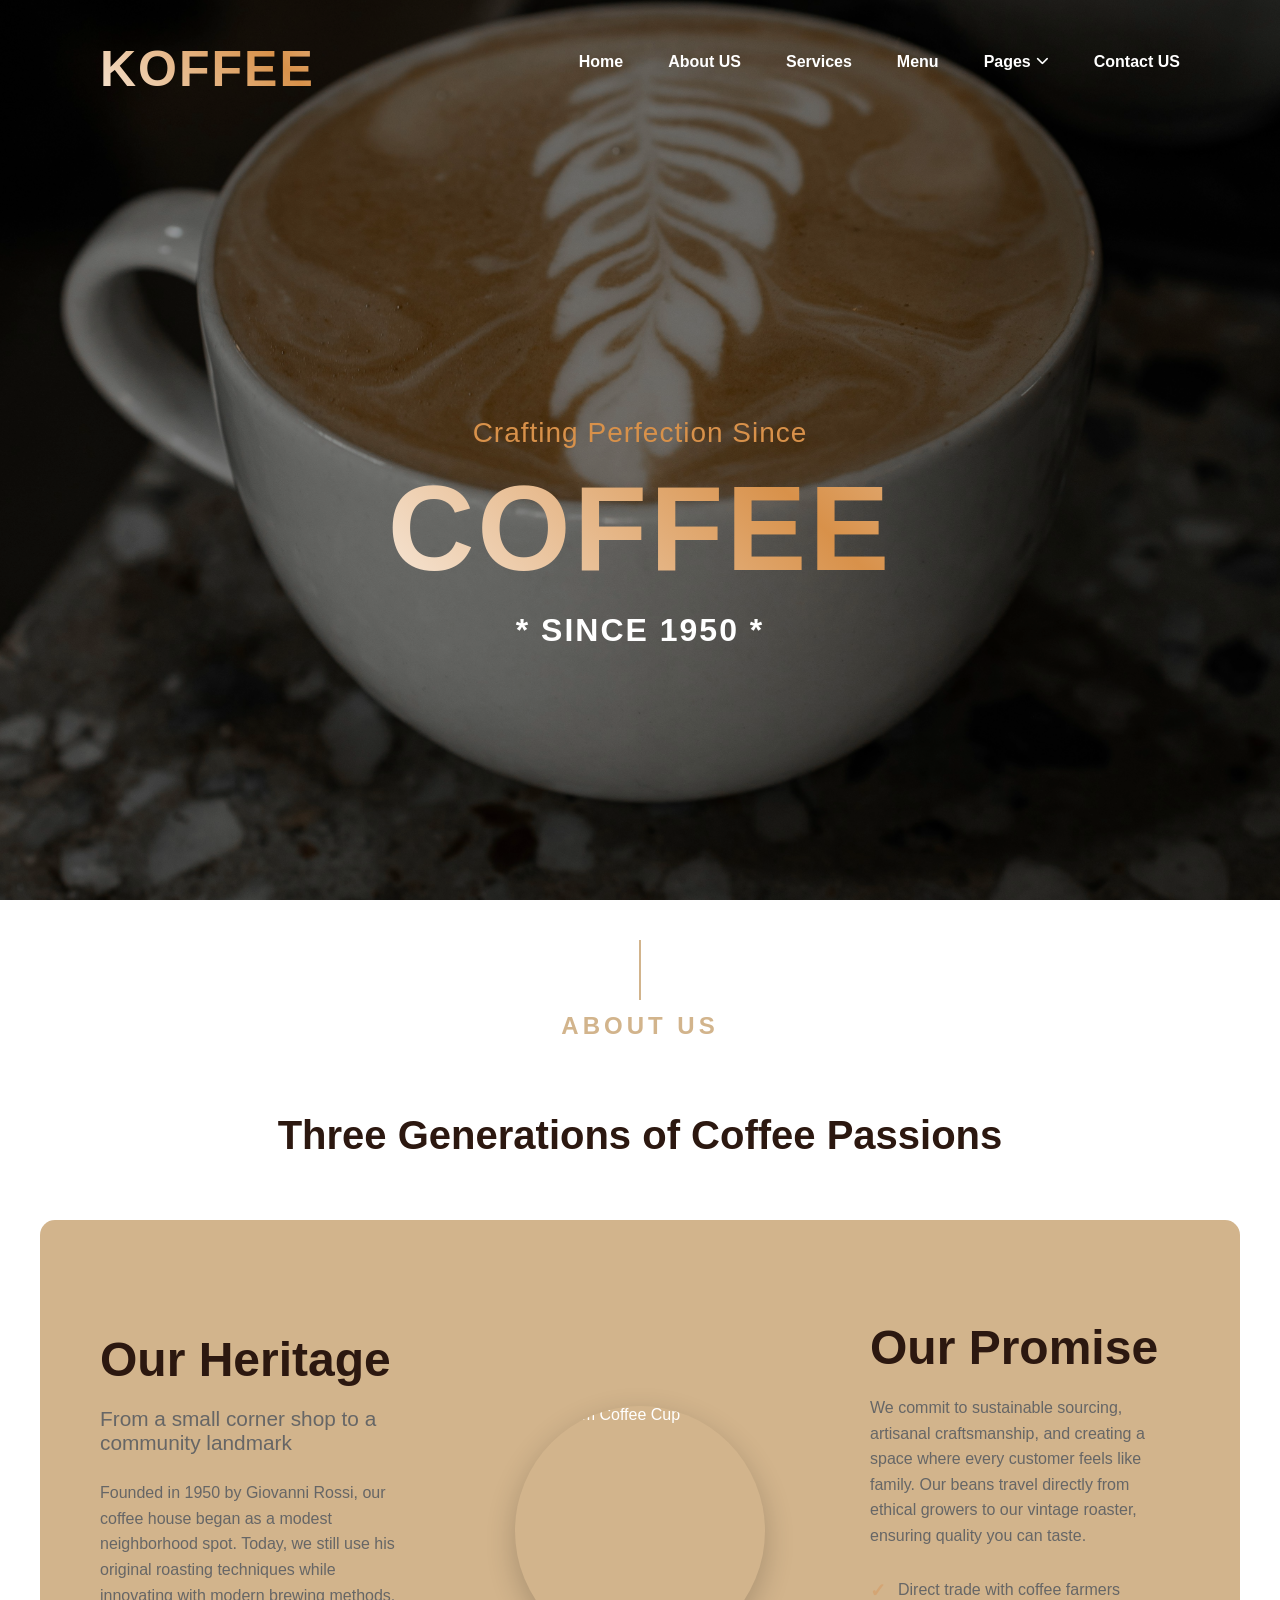
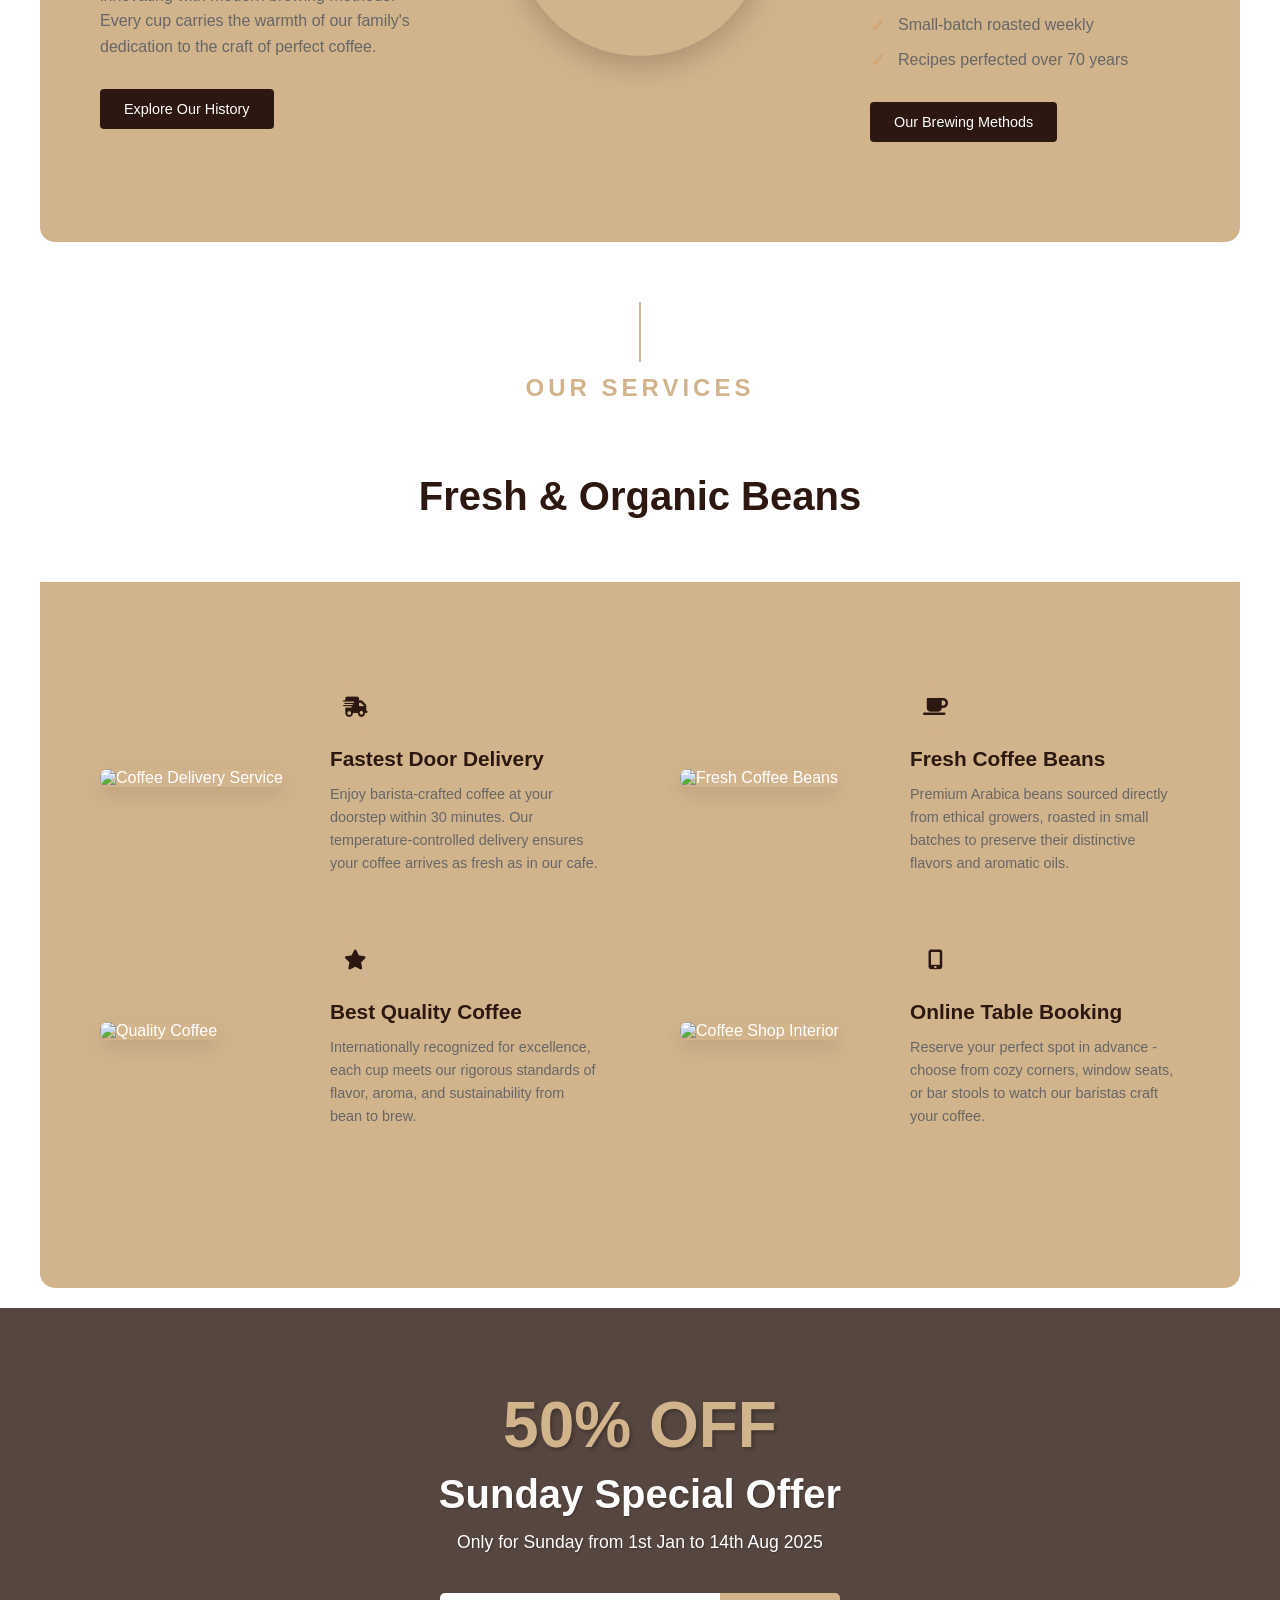
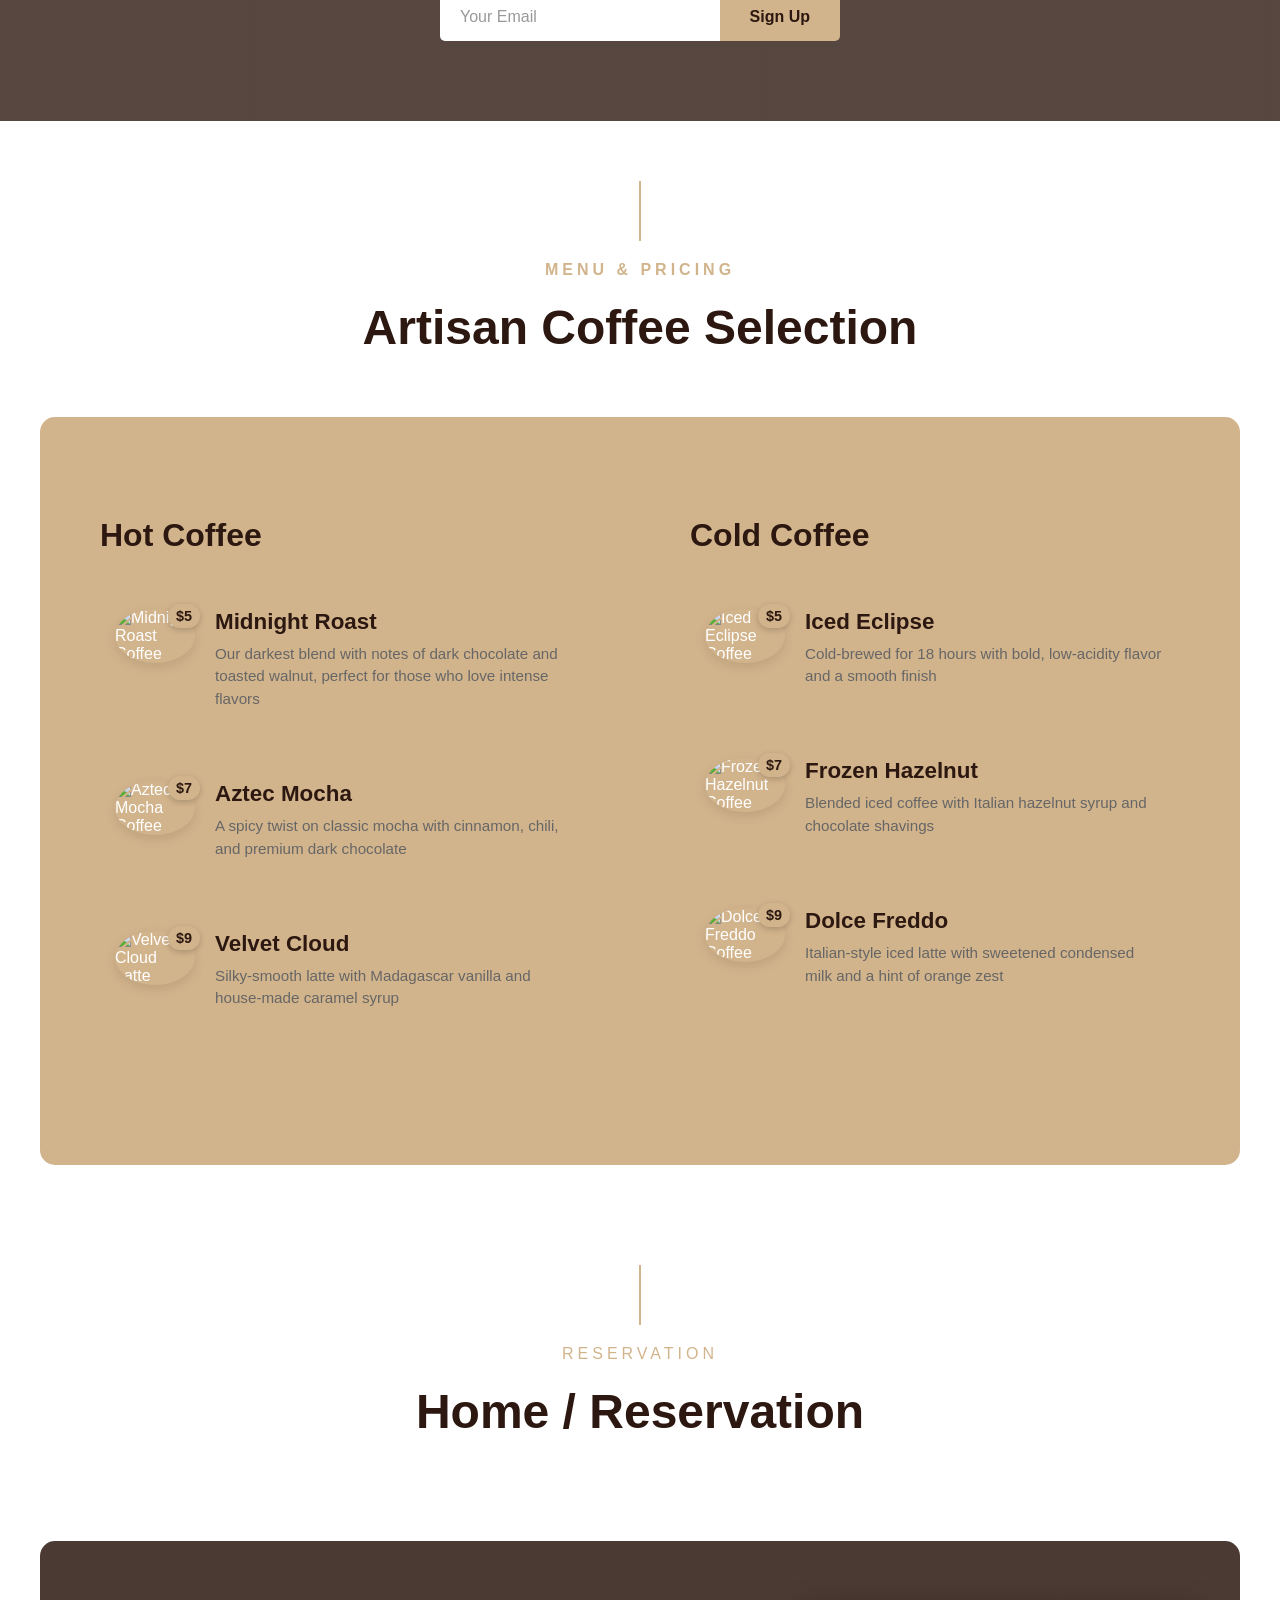
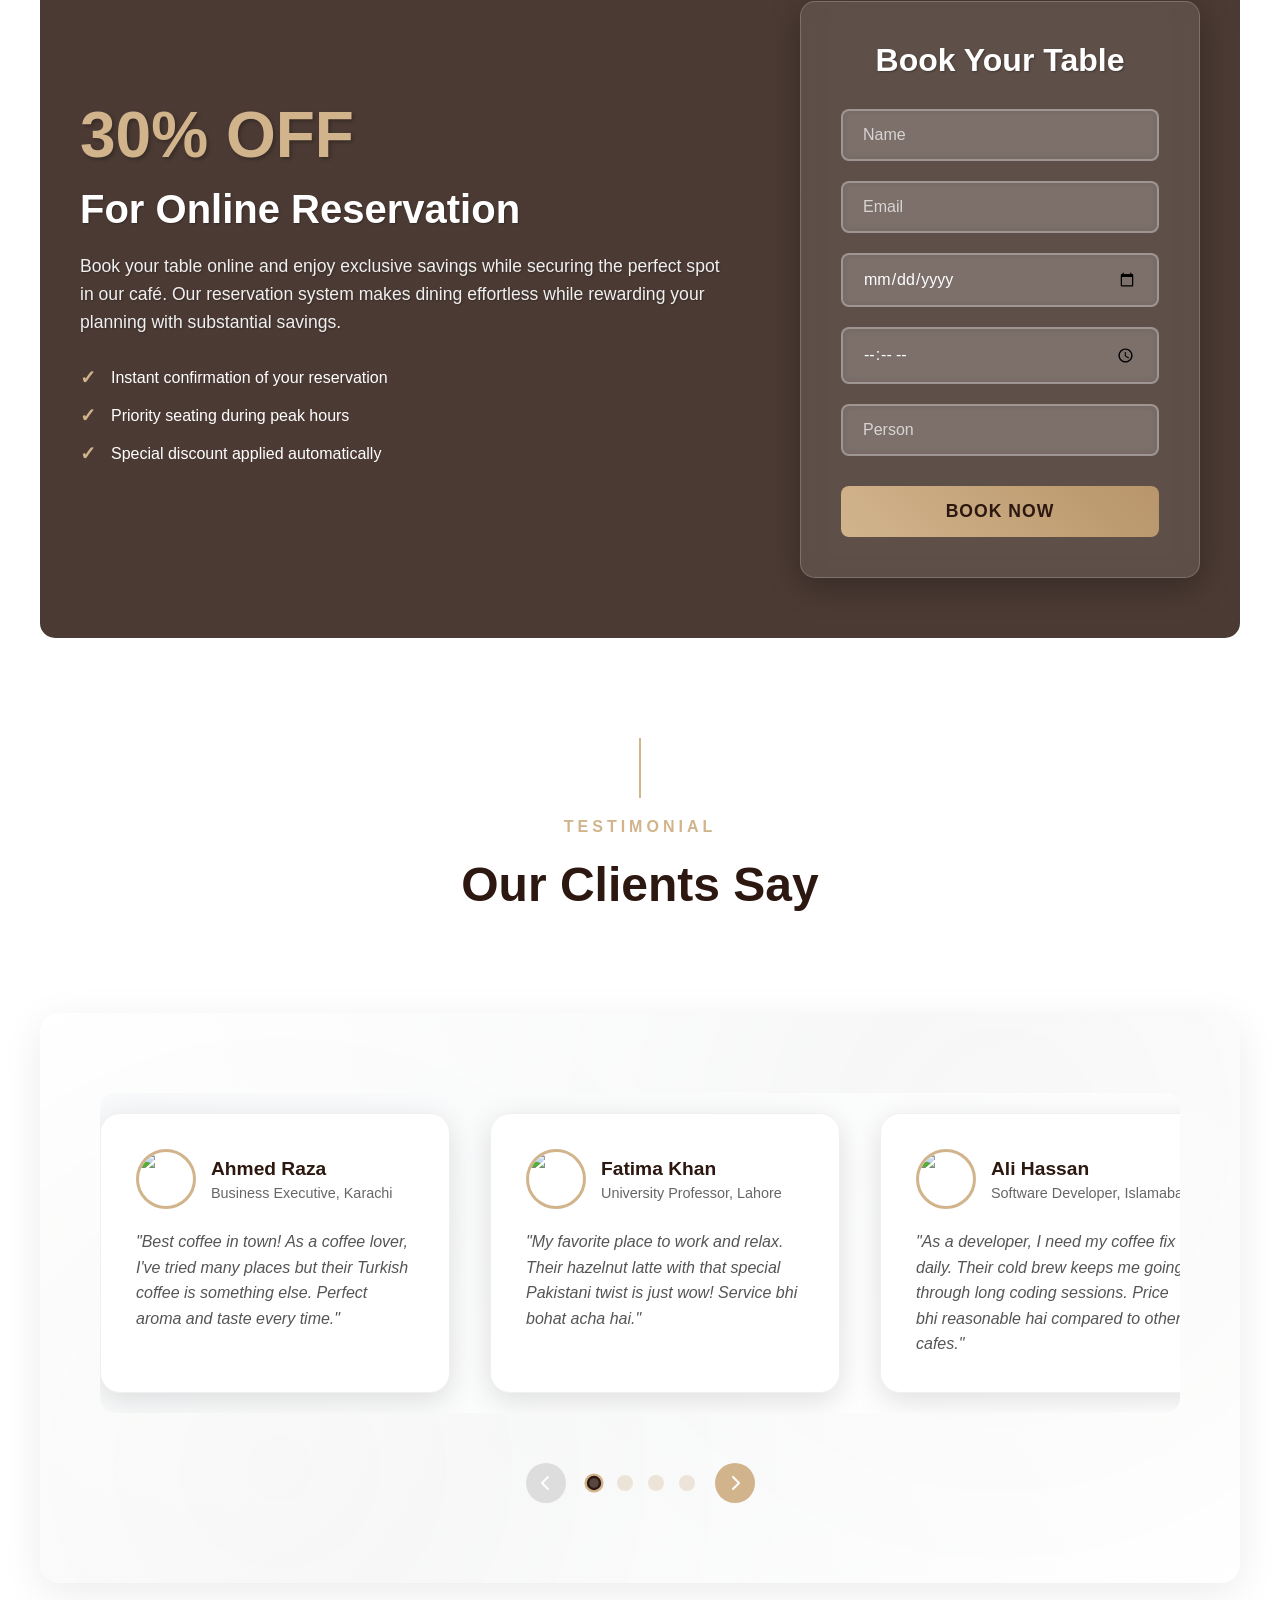
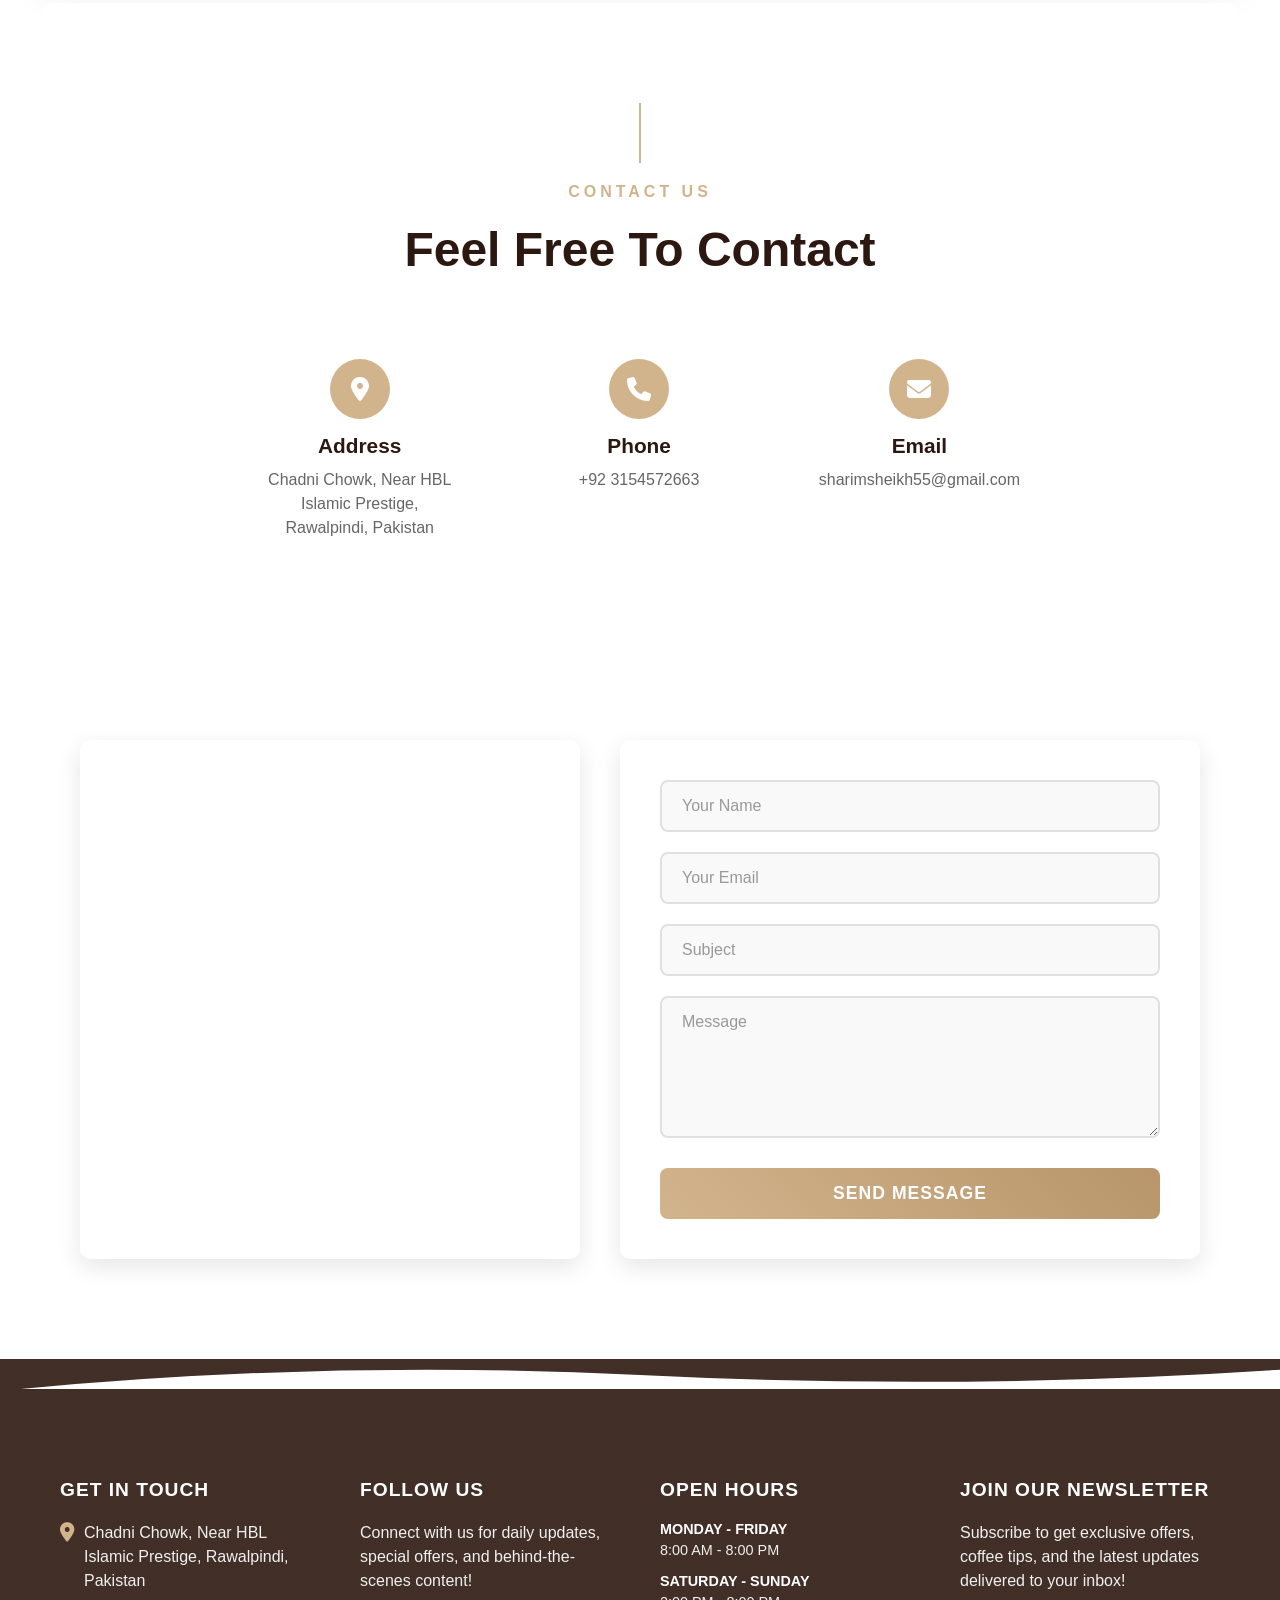
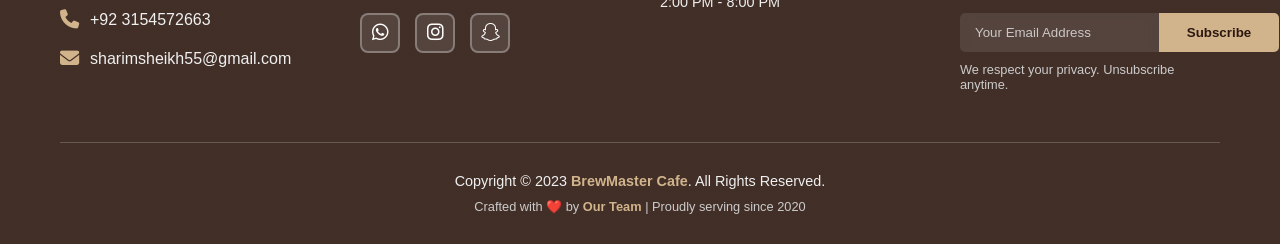
==== commit b8cfda46: "pic updated" ====
--- a/index.html
+++ b/index.html
@@ -364,7 +364,7 @@
 
             <div class="testimonial-item">
               <div class="client-info">
-                <img src="https://images.unsplash.com/photo-1494790108755-2616b612b786?w=80&h=80&fit=crop&crop=face" alt="Ayesha Malik" class="client-photo">
+                <img src="https://images.unsplash.com/photo-1580489944761-15a19d654956?w=80&h=80&fit=crop&crop=face" alt="Ayesha Malik" class="client-photo">
                 <div class="client-details">
                   <h3 class="client-name">Ayesha Malik</h3>
                   <p class="client-title">Graphic Designer, Karachi</p>
